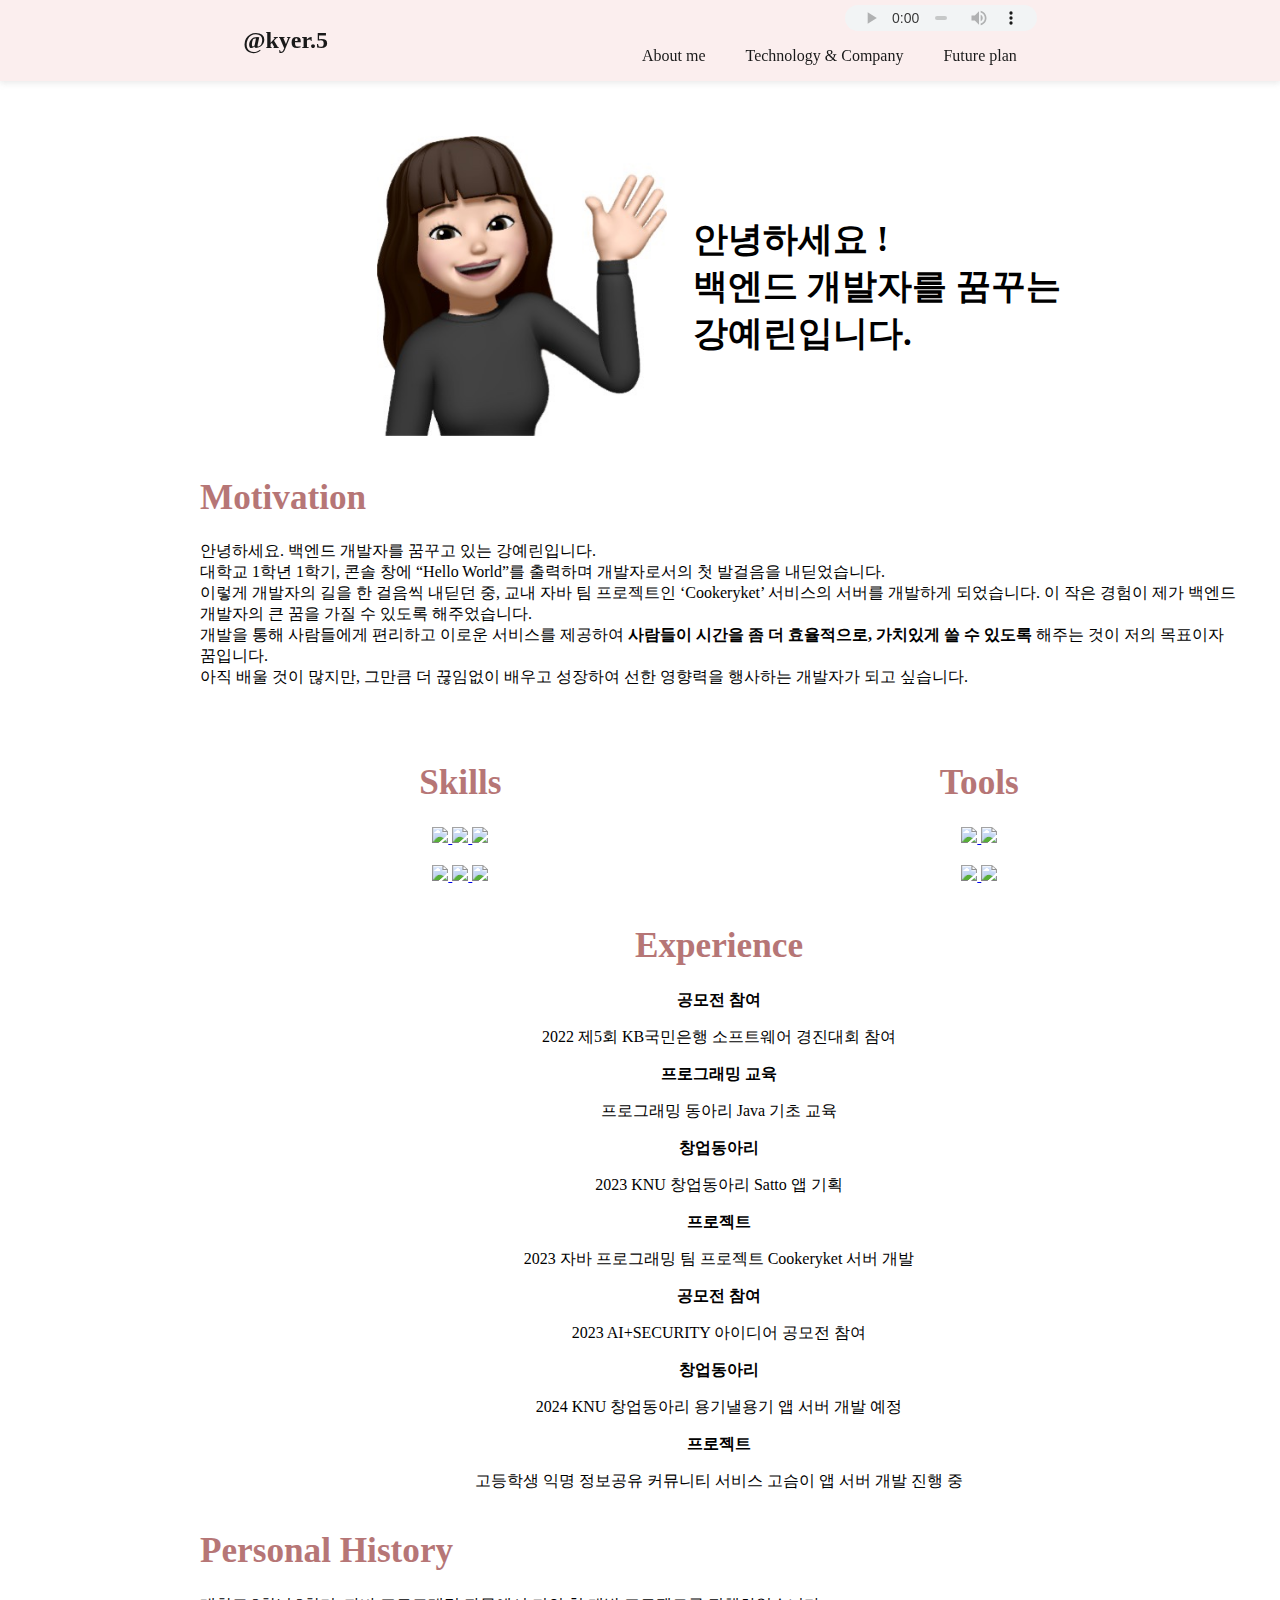
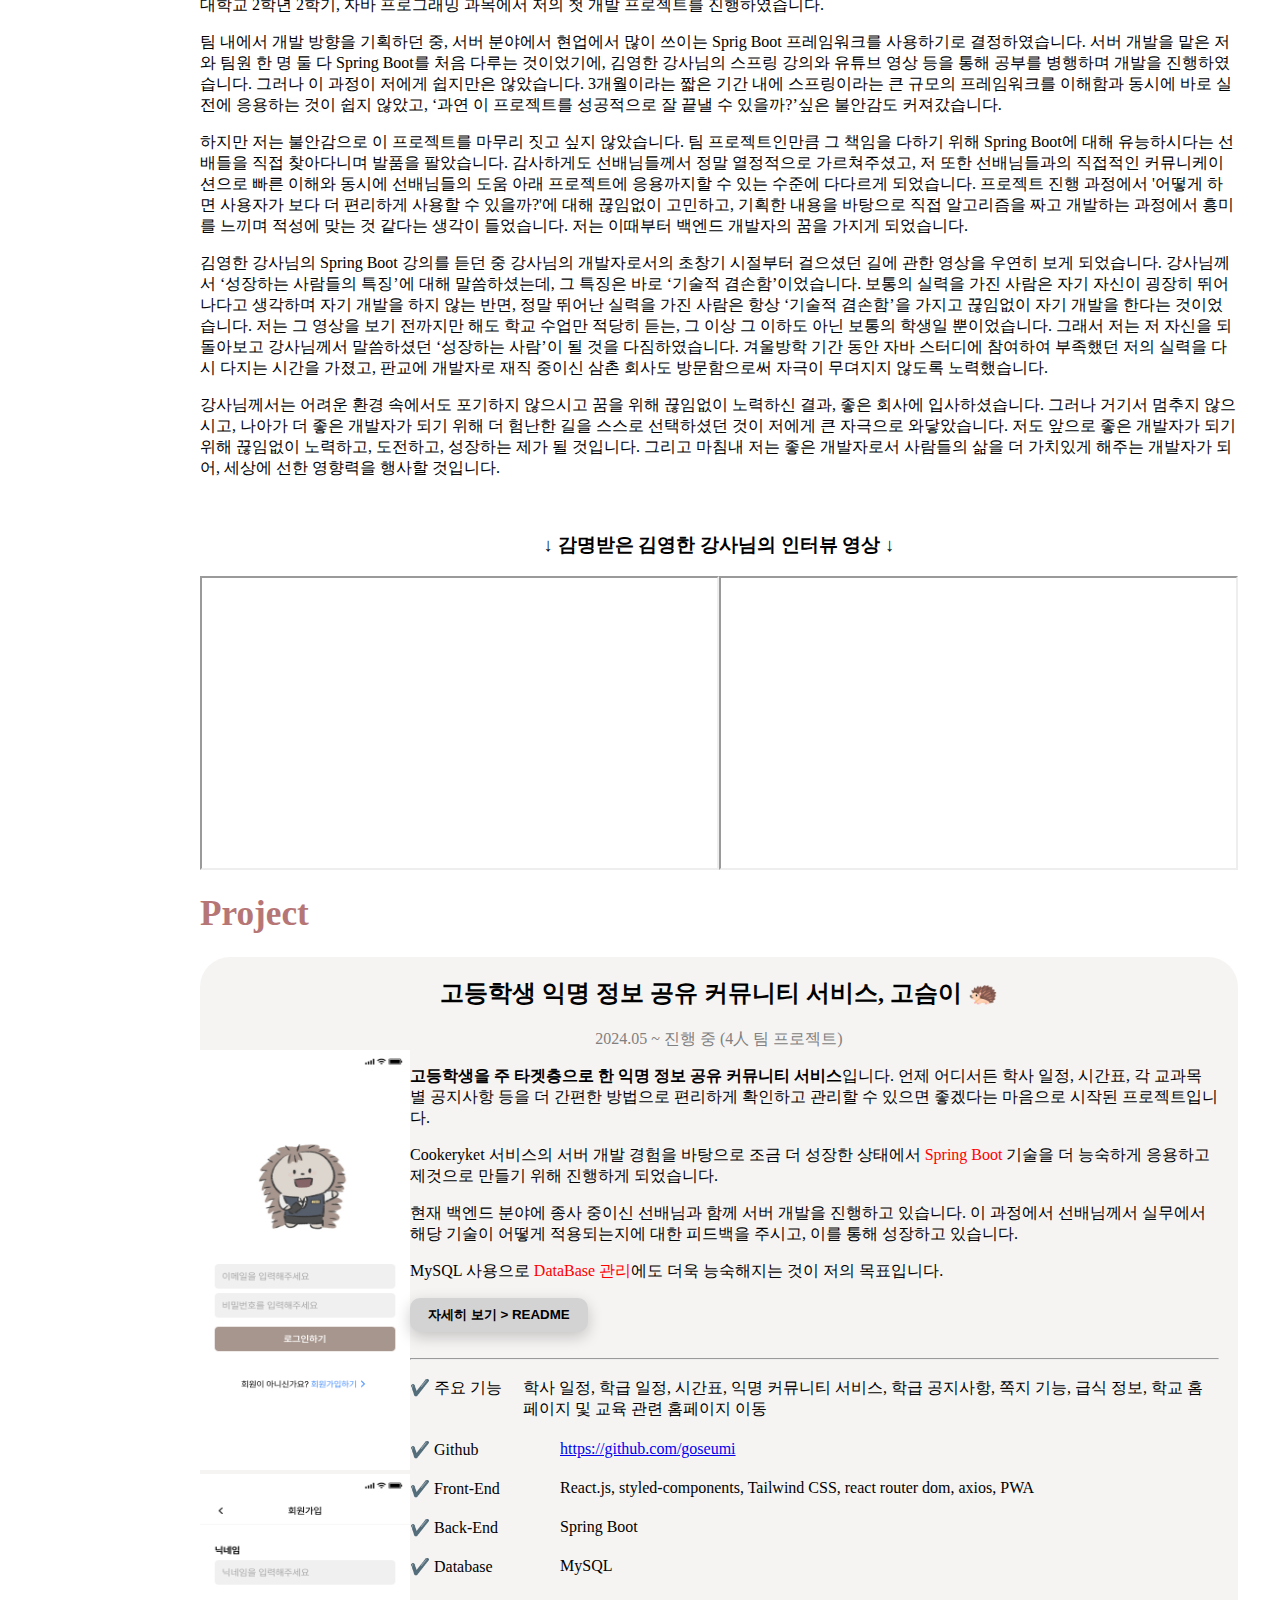
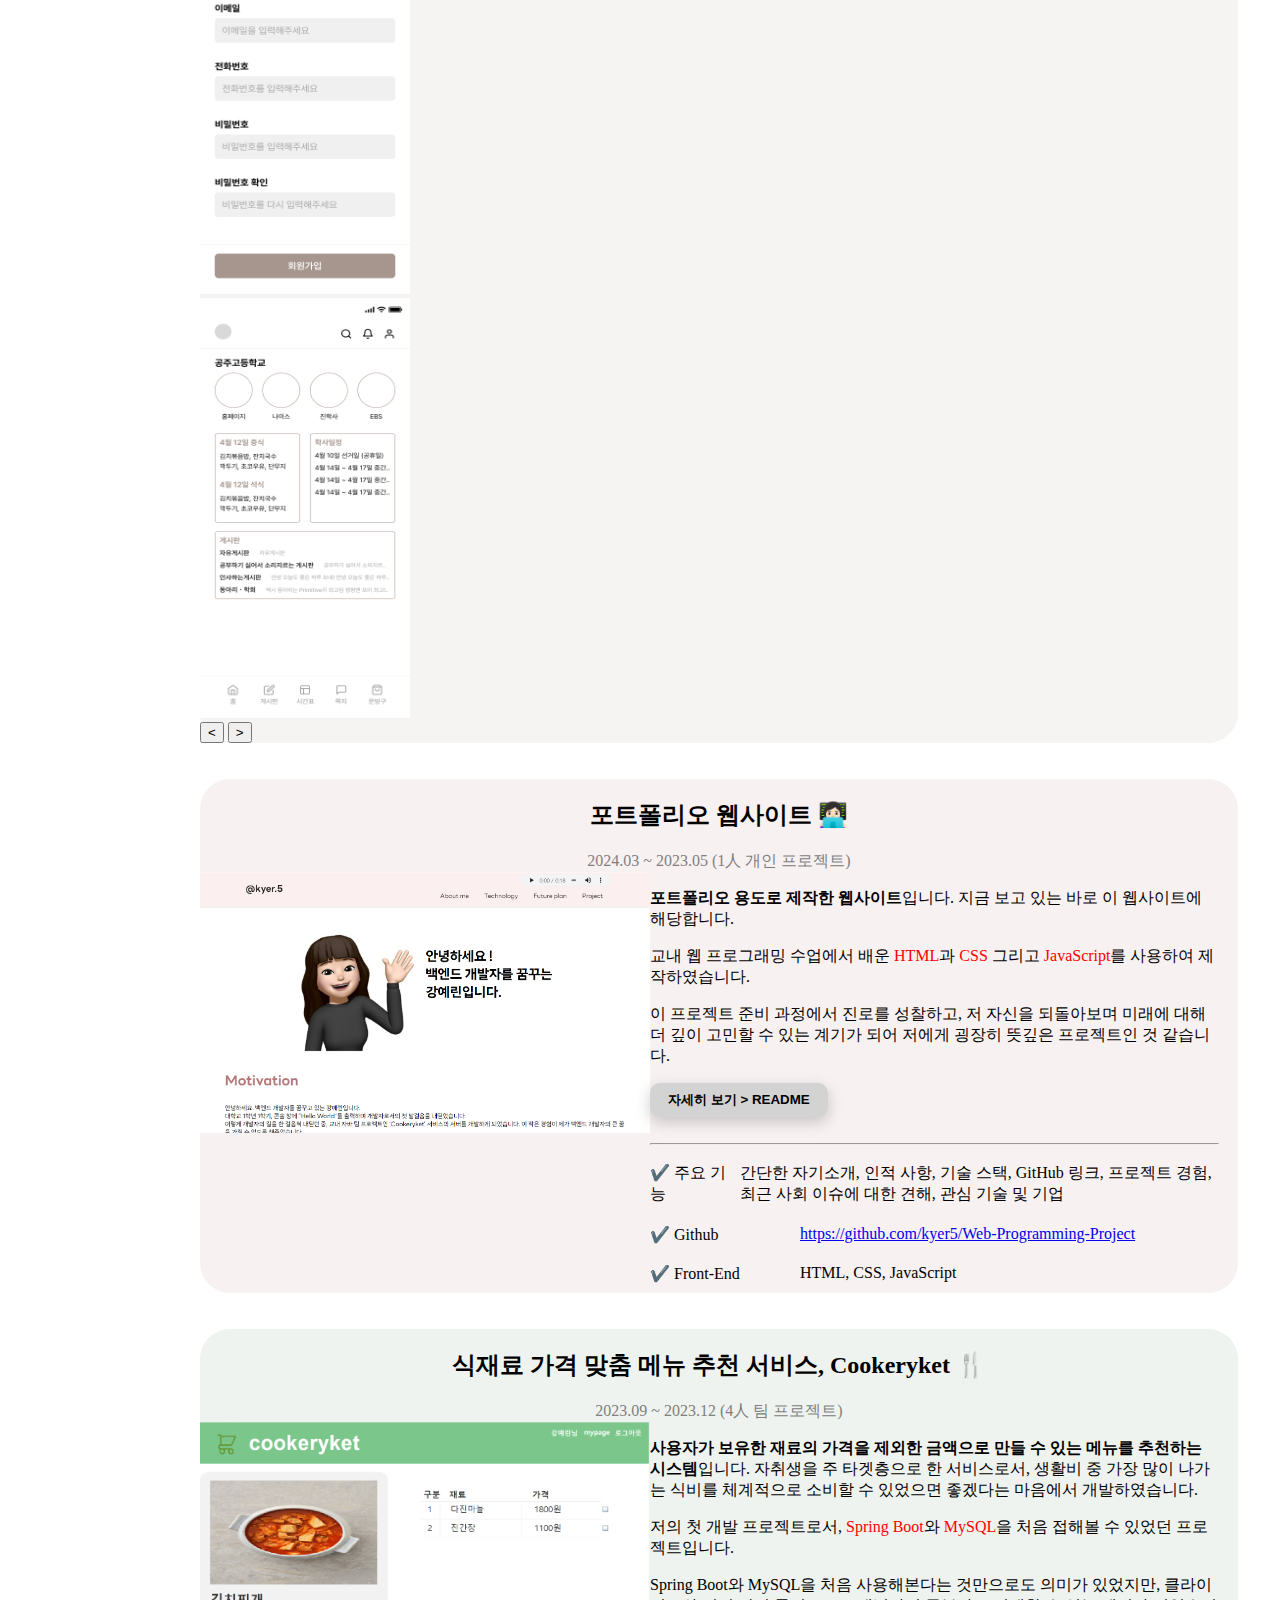
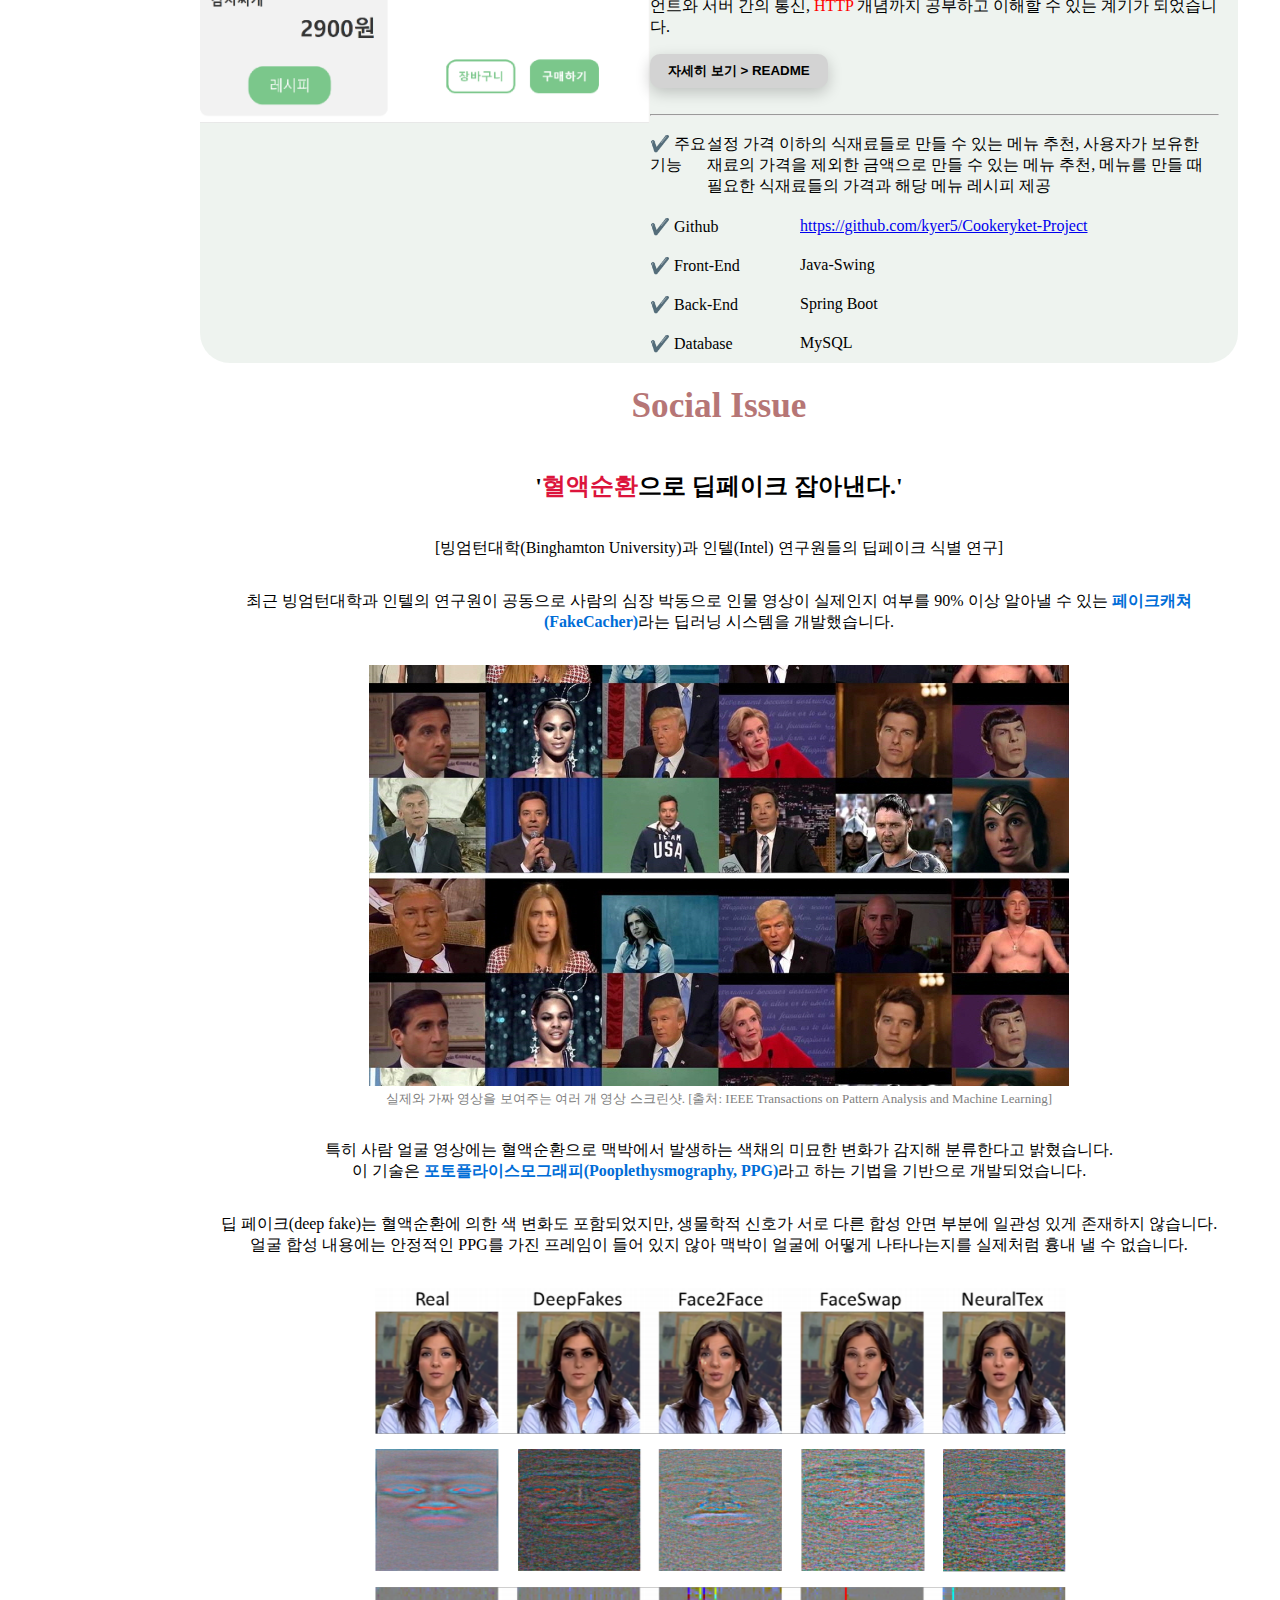
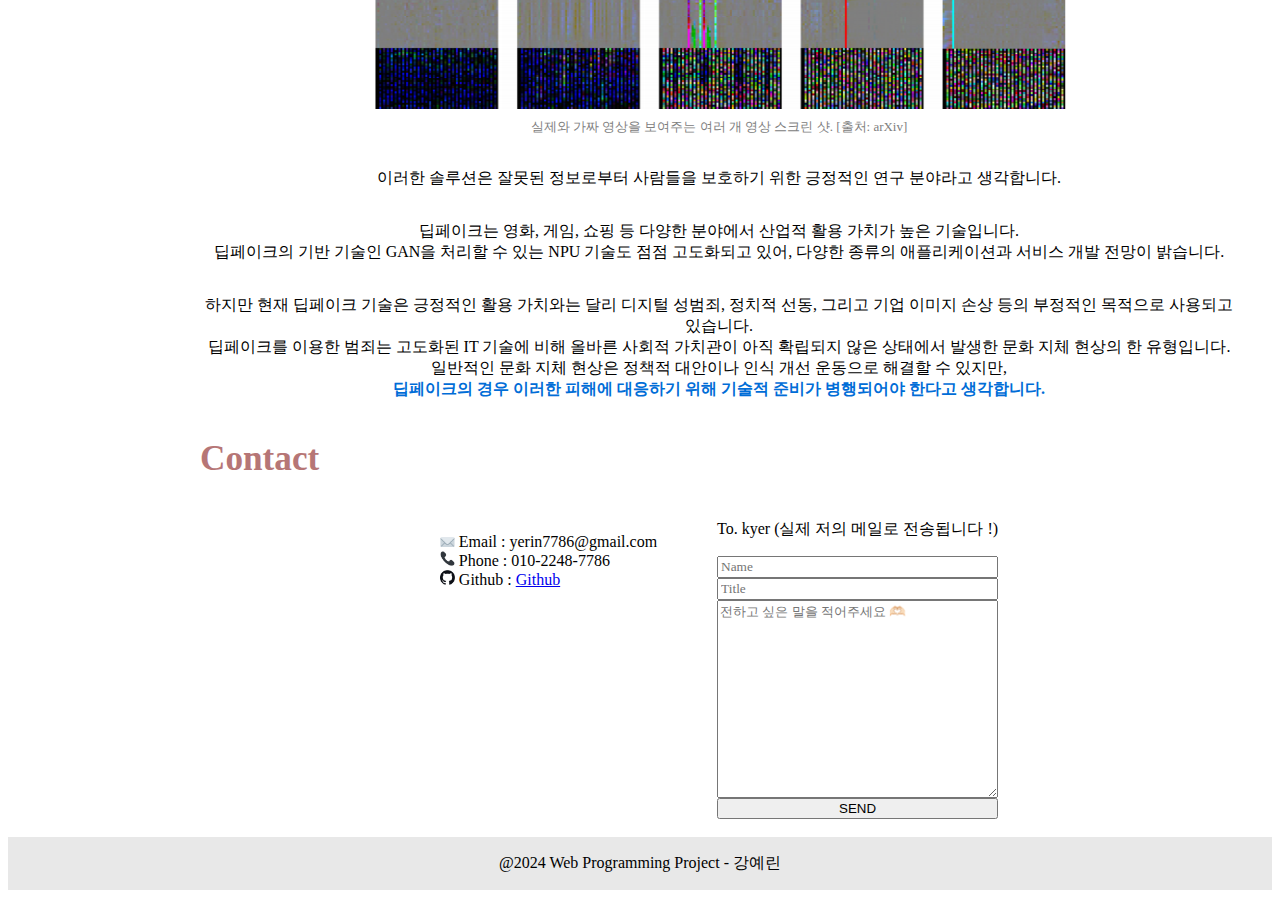
==== src/html/index.html @ 634d9577 "script 분리" ====
<!DOCTYPE html>
<html lang="en">
<head>
  <meta charset="UTF-8">
  <meta name="viewport" content="width=device-width, initial-scale=1">
  <title>kyer.5</title>
  <link rel="stylesheet" href="../css/font.css">
  <link rel="stylesheet" href="../css/main.css">
</head>
<body>
<div id="wrap">
  <header id="header">
    <h2><a href="index.html">@kyer.5</a></h2>
    <div class="h-inner">
      <audio src="" controls autoplay></audio>
      <nav id="gnb">
        <ul>
          <li>
            <a href="index.html">About me</a>
          </li>
          <li>
            <a href="technology_company.html">Technology & Company</a>
          </li>
          <li>
            <a href=future_plan.html>Future plan</a>
          </li>
        </ul>
      </nav>
    </div>
  </header>
  <section id="container">
    <div class="content-wrap">
      <article id="content">
        <div class="s-inner">
          <div class="entry-content">
            <img src="../image/index/profile.jpg" height="300" width="290"/>
            <div class="one">
              <h1>안녕하세요 !<br>백엔드 개발자를 꿈꾸는<br>강예린입니다.</h1>
            </div>
          </div>
          <br>
          <div class="motivation">
            <h1 class="sub-theme">Motivation</h1>
            <p>
              안녕하세요. 백엔드 개발자를 꿈꾸고 있는 강예린입니다.<br>
              대학교 1학년 1학기, 콘솔 창에 “Hello World”를 출력하며 개발자로서의 첫 발걸음을 내딛었습니다.<br>
              이렇게 개발자의 길을 한 걸음씩 내딛던 중, 교내 자바 팀 프로젝트인 ‘Cookeryket’ 서비스의 서버를 개발하게 되었습니다. 이 작은 경험이 제가 백엔드 개발자의 큰 꿈을 가질 수
              있도록 해주었습니다.<br>
              개발을 통해 사람들에게 편리하고 이로운 서비스를 제공하여 <b>사람들이 시간을 좀 더 효율적으로, 가치있게 쓸 수 있도록</b> 해주는 것이 저의 목표이자 꿈입니다.<br>
              아직 배울 것이 많지만, 그만큼 더 끊임없이 배우고 성장하여 선한 영향력을 행사하는 개발자가 되고 싶습니다.
            </p>
          </div>
          <div class="skill">
            <div class="skills">
              <h1 class="sub-theme">Skills</h1>
              <a href="https://www.oracle.com/java/" target="_blank" class="simple-icon">
                <img src="https://img.shields.io/badge/JAVA-fc3838?style=flat&amp;logo=OpenJDK&amp;logoColor=white">
              </a>
              <a href="https://spring.io/projects/spring-boot" target="_blank" class="simple-icon">
                <img
                    src="https://img.shields.io/badge/Spring Boot-6db33f?style=flat&amp;logo=SpringBoot&amp;logoColor=white">
              </a>
              <a href="https://www.mysql.com" target="_blank" class="simple-icon">
                <img src="https://img.shields.io/badge/MySQL-4479A1?style=flat&amp;logo=MySQL&amp;logoColor=white">
              </a>
              <br>
              <br>
              <a href="https://www.mysql.com" target="_blank" class="simple-icon">
                <img src="https://img.shields.io/badge/HTML5-E34F26?style=flat&amp;logo=HTML5&amp;logoColor=white">
              </a>
              <a href="https://www.mysql.com" target="_blank" class="simple-icon">
                <img src="https://img.shields.io/badge/CSS3-1572B6?style=flat&amp;logo=css3&amp;logoColor=white">
              </a>
              <a href="https://www.mysql.com" target="_blank" class="simple-icon">
                <img
                    src="https://img.shields.io/badge/javascript-F7DF1E?style=flat&amp;logo=javascript&amp;logoColor=white">
              </a>
            </div>
            <div class="tools">
              <h1 class="sub-theme">Tools</h1>
              <a href="https://www.jetbrains.com/ko-kr/idea/" target="_blank" class="simple-icon">
                <img
                    src="https://img.shields.io/badge/IntelliJ IDEA-000000?style=flat&amp;logo=IntelliJ IDEA&amp;logoColor=white">
              </a>
              <a href="https://git-scm.com" target="_blank" class="simple-icon">
                <img src="https://img.shields.io/badge/Git-f05032?style=flat&amp;logo=Git&amp;logoColor=white">
              </a>
              <br>
              <br>
              <a href="https://www.postman.com/" target="_blank" class="simple-icon">
                <img src="https://img.shields.io/badge/Postman-FF6C37?style=flat&amp;logo=Postman&amp;logoColor=white">
              </a>
              <a href="https://www.postman.com/" target="_blank" class="simple-icon">
                <img src="https://img.shields.io/badge/Figma-F24E1E?style=flat&amp;logo=Figma&amp;logoColor=white">
              </a>
            </div>
          </div>
          <br>
          <div class="experience">
            <h1 class="sub-theme">Experience</h1>
            <li>
              <div><b>공모전 참여</b></div>
              <p>2022 제5회 KB국민은행 소프트웨어 경진대회 참여</p>
            </li>
            <li>
              <div><b>프로그래밍 교육</b></div>
              <p>프로그래밍 동아리 Java 기초 교육</p>
            </li>
            <li>
              <div><b>창업동아리</b></div>
              <p>2023 KNU 창업동아리 Satto 앱 기획</p>
            </li>
            <li>
              <div><b>프로젝트</b></div>
              <p>2023 자바 프로그래밍 팀 프로젝트 Cookeryket 서버 개발</p>
            </li>
            <li>
              <div><b>공모전 참여</b></div>
              <p>2023 AI+SECURITY 아이디어 공모전 참여</p>
            </li>
            <li>
              <div><b>창업동아리</b></div>
              <p>2024 KNU 창업동아리 용기낼용기 앱 서버 개발 예정</p>
            </li>
            <li>
              <div><b>프로젝트</b></div>
              <p>고등학생 익명 정보공유 커뮤니티 서비스 고슴이 앱 서버 개발 진행 중</p>
            </li>
          </div>
          <div class="history">
            <h1 class="sub-theme">Personal History</h1>
            <p>
              대학교 2학년 2학기, 자바 프로그래밍 과목에서 저의 첫 개발 프로젝트를 진행하였습니다.
            </p>
            <p>
              팀 내에서 개발 방향을 기획하던 중, 서버 분야에서 현업에서 많이 쓰이는 Sprig Boot 프레임워크를 사용하기로 결정하였습니다.
              서버 개발을 맡은 저와 팀원 한 명 둘 다 Spring Boot를 처음 다루는 것이었기에, 김영한 강사님의 스프링 강의와 유튜브 영상 등을 통해 공부를 병행하며 개발을 진행하였습니다.
              그러나 이 과정이 저에게 쉽지만은 않았습니다. 3개월이라는 짧은 기간 내에 스프링이라는 큰 규모의 프레임워크를 이해함과 동시에 바로 실전에 응용하는 것이 쉽지 않았고, ‘과연 이 프로젝트를
              성공적으로 잘 끝낼 수 있을까?’싶은 불안감도 커져갔습니다.
            </p>
            <p>
              하지만 저는 불안감으로 이 프로젝트를 마무리 짓고 싶지 않았습니다. 팀 프로젝트인만큼 그 책임을 다하기 위해 Spring Boot에 대해 유능하시다는 선배들을 직접 찾아다니며 발품을
              팔았습니다. 감사하게도 선배님들께서 정말 열정적으로 가르쳐주셨고,
              저 또한 선배님들과의 직접적인 커뮤니케이션으로 빠른 이해와 동시에 선배님들의 도움 아래 프로젝트에 응용까지할 수 있는 수준에 다다르게 되었습니다.
              프로젝트 진행 과정에서 '어떻게 하면 사용자가 보다 더 편리하게 사용할 수 있을까?'에 대해 끊임없이 고민하고, 기획한 내용을 바탕으로 직접 알고리즘을 짜고 개발하는 과정에서 흥미를 느끼며
              적성에 맞는 것 같다는 생각이 들었습니다. 저는 이때부터 백엔드 개발자의 꿈을 가지게 되었습니다.
            </p>
            <p>
              김영한 강사님의 Spring Boot 강의를 듣던 중 강사님의 개발자로서의 초창기 시절부터 걸으셨던 길에 관한 영상을 우연히 보게 되었습니다. 강사님께서 ‘성장하는 사람들의 특징’에 대해
              말씀하셨는데, 그 특징은 바로 ‘기술적 겸손함’이었습니다.
              보통의 실력을 가진 사람은 자기 자신이 굉장히 뛰어나다고 생각하며 자기 개발을 하지 않는 반면, 정말 뛰어난 실력을 가진 사람은 항상 ‘기술적 겸손함’을 가지고 끊임없이 자기 개발을 한다는
              것이었습니다. 저는 그 영상을 보기 전까지만 해도 학교 수업만 적당히 듣는,
              그 이상 그 이하도 아닌 보통의 학생일 뿐이었습니다. 그래서 저는 저 자신을 되돌아보고 강사님께서 말씀하셨던 ‘성장하는 사람’이 될 것을 다짐하였습니다. 겨울방학 기간 동안 자바 스터디에
              참여하여 부족했던 저의 실력을 다시 다지는 시간을 가졌고, 판교에
              개발자로 재직 중이신 삼촌 회사도 방문함으로써 자극이 무뎌지지 않도록 노력했습니다.
            </p>
            <p>
              강사님께서는 어려운 환경 속에서도 포기하지 않으시고 꿈을 위해 끊임없이 노력하신 결과, 좋은 회사에 입사하셨습니다. 그러나 거기서 멈추지 않으시고, 나아가 더 좋은 개발자가 되기 위해 더
              험난한 길을 스스로 선택하셨던 것이 저에게 큰 자극으로 와닿았습니다.
              저도 앞으로 좋은 개발자가 되기 위해 끊임없이 노력하고, 도전하고, 성장하는 제가 될 것입니다. 그리고 마침내 저는 좋은 개발자로서 사람들의 삶을 더 가치있게 해주는 개발자가 되어, 세상에
              선한 영향력을 행사할 것입니다.
            </p>
            <br>
            <h3>↓ 감명받은 김영한 강사님의 인터뷰 영상 ↓</h3>
            <div class="player">
              <iframe width="515" height="290"
                      src="https://www.youtube.com/embed/_HTj5b59Em0?si=GPtNGM2l-0Gg4qqu"
                      title="YouTube video player"
                      allow="accelerometer; autoplay; clipboard-write; encrypted-media;
                                    gyroscope; picture-in-picture; web-share"
                      referrerpolicy="strict-origin-when-cross-origin" allowfullscreen>
              </iframe>
              <iframe width="515" height="290"
                      src="https://www.youtube.com/embed/MNyNRraMU8Y?si=VzzTMIPouLsVgLO7"
                      title="YouTube video player"
                      allow="accelerometer; autoplay; clipboard-write; encrypted-media;
                                    gyroscope; picture-in-picture; web-share"
                      referrerpolicy="strict-origin-when-cross-origin" allowfullscreen>
              </iframe>
            </div>
          </div>
          <div class="project">
            <h1 class="sub-theme">Project</h1>
            <div class="box1">
              <div class="title">
                <h2>고등학생 익명 정보 공유 커뮤니티 서비스, 고슴이 🦔</h2>
                <div class="period">2024.05 ~ 진행 중 (4人 팀 프로젝트)</div>
              </div>
              <div class="project-content">
                <div class="project-image-slider-box">
                  <div class="project-image-slider">
                    <div class="project-image-container-box">
                      <div class="project-image-container">
                        <div class="project-image-inner">
                          <img src="../image/index/project/goseumi/goseumi_01.png" width="210" height="420"/>
                        </div>
                        <div class="project-image-inner">
                          <img src="../image/index/project/goseumi/goseumi_02.png" width="210" height="420"/>
                        </div>
                        <div class="project-image-inner">
                          <img src="../image/index/project/goseumi/goseumi_03.png" width="210" height="420"/>
                        </div>
                      </div>
                    </div>
                    <div class="slider-btn">
                      <button class="prev"><</button>
                      <button class="next">></button>
                    </div>
                    <script src="../js/goseumi_image_slide.js"></script>
                  </div>
                </div>
                <div class="project-description">
                  <p><b>고등학생을 주 타겟층으로 한 익명 정보 공유 커뮤니티 서비스</b>입니다.
                    언제 어디서든 학사 일정, 시간표, 각 교과목 별 공지사항 등을 더 간편한 방법으로 편리하게 확인하고 관리할 수 있으면 좋겠다는 마음으로 시작된 프로젝트입니다.</p>
                  <p>Cookeryket 서비스의 서버 개발 경험을 바탕으로 조금 더 성장한 상태에서 <span class="text-color-red">Spring Boot</span> 기술을 더
                    능숙하게 응용하고 제것으로 만들기 위해 진행하게 되었습니다.
                  <p>현재 백엔드 분야에 종사 중이신 선배님과 함께 서버 개발을 진행하고 있습니다.
                    이 과정에서 선배님께서 실무에서 해당 기술이 어떻게 적용되는지에 대한 피드백을 주시고, 이를 통해 성장하고 있습니다.</p>
                  <p>MySQL 사용으로 <span class="text-color-red">DataBase 관리</span>에도 더욱 능숙해지는 것이 저의 목표입니다.</p>
                  <button id="myBtn1" class="btn" type="button" onclick="showModal('myModal1')">자세히 보기 > README</button>
                  <div id="myModal1" class="modal">
                    <div class="modal-content">
                      <span class="close" onclick="closeModal('myModal1')">&times;</span>
                      <h2>고등학생 익명 정보 공유 커뮤니티 서비스, 고슴이 🦔</h2>
                      <hr>
                      <h3>📌 Summary</h3>
                      <p><b>고등학생을 주 타겟층으로 한 익명 정보 공유 서비스</b>입니다. 언제 어디서든 학시 일정, 시간표, 각 교과목 별 공지사항 등을 더 간편한 방법으로 편리하게
                        확인하고 관리할 수 있으면 좋겠다는 마음으로 시작된 프로젝트입니다.</p>
                      <p>Cookeryket 서비스의 서버 개발 경험을 바탕으로 조금 더 성장한 상태에서 Spring Boot 기술을 더 능숙하게 응용하고 제것으로 만들기 위해 진행하게
                        되었습니다.</p>
                      <p>MySQL 사용으로 DataBase 관리에도 더욱 능숙해지는 것이 저의 목표입니다.</p>
                      <h3>* 주요 기능</h3>
                      <ul>
                        <li>
                          학사 일정, 학급 일정, 학급 공지사항, 시간표, 급식 정보 확인하기
                        </li>
                        <li>
                          익명 커뮤니티 서비스
                        </li>
                        <li>
                          쪽지 기능
                        </li>
                        <li>
                          학교 홈페이지 및 교육 관련 홈페이지 이동
                        </li>
                      </ul>
                      <h3>🤔 Background</h3>
                      <p> 요즘 대부분의 고등학교에서 학생들에게 태블릿을 지급한다는 사실을 알게 된 것에서 출발한 토이 프로젝트입니다.
                        현재 고등학교 3학년인 제 동생이 수행평가 공지, 시간표, 급식 정보를 더 간편하게 확인하고 싶다는 말에 기반하여 개발하게 되었습니다.
                        저의 학창시절에도 시간표나 급식 정보를 각각 다른 홈페이지에서 번거롭게 확인했던 기억에 매우 실용적인 기능이라는 생각이 들었고,
                        마침 Spring Boot를 더 공부하고 활용해보고 싶었기에 딱 좋은 프로젝트라고 판단하였습니다.</p>
                      <h3>🔍 Meaning</h3>
                      <p> 프로젝트를 기획하고 개발에 들어간지 얼마 되지 않아, 프로젝트를 끝낸 후에 회고를 적을 예정입니다 !</p>
                      <h3>🔨 Technology Stack(s)</h3>
                      <ul>
                        <li>
                          Frontend : React.js, styled-components, Tailwind CSS, react router dom, axios, PWA
                        </li>
                        <li>
                          Backend : Spring Boot
                        </li>
                        <li>
                          Database : MySQL
                        </li>
                      </ul>
                      <h3>👪 Members</h3>
                      <ul>
                        <li>
                          오진영 (Frontend) : <a href="https://github.com/JJJJ55">https://github.com/JJJJ55</a>
                        </li>
                        <li>
                          윤가은 (Frontend) : <a href="https://github.com/yungan9">https://github.com/yungan9</a>
                        </li>
                        <li>
                          송광호 (Backend) : <a href="https://github.com/skh990427">https://github.com/skh990427</a>
                        </li>
                        <li>
                          강예린 (Backend) : 본인
                        </li>
                      </ul>
                    </div>
                  </div>
                  <script src="../js/modal.js"></script>
                  <br>
                  <hr>
                  <div class="project-description-skill">
                    <div class="project-description-skill-type">
                      <div class="project-description-label">
                        ✔️ 주요 기능
                      </div>
                      <div class="project-description-value">
                        학사 일정, 학급 일정, 시간표, 익명 커뮤니티 서비스, 학급 공지사항, 쪽지 기능, 급식 정보, 학교 홈페이지 및 교육 관련 홈페이지 이동
                      </div>
                    </div>
                    <div class="project-description-skill-type">
                      <div class="project-description-label">
                        ✔️ Github
                      </div>
                      <div class="project-description-value">
                        <a href="https://github.com/goseumi">https://github.com/goseumi</a>
                      </div>
                    </div>
                    <div class="project-description-skill-type">
                      <div class="project-description-label">
                        ✔️ Front-End
                      </div>
                      <div class="project-description-value">
                        React.js, styled-components, Tailwind CSS, react router dom, axios, PWA
                      </div>
                    </div>
                    <div class="project-description-skill-type">
                      <div class="project-description-label">
                        ✔️ Back-End
                      </div>
                      <div class="project-description-value">
                        Spring Boot
                      </div>
                    </div>
                    <div class="project-description-skill-type">
                      <div class="project-description-label">
                        ✔️ Database
                      </div>
                      <div class="project-description-value">
                        MySQL
                      </div>
                    </div>
                  </div>
                </div>
              </div>
            </div>
            <br>
            <br>
            <div class="box2">
              <div class="title">
                <h2>포트폴리오 웹사이트 👩🏻‍💻</h2>
                <div class="period">2024.03 ~ 2023.05 (1人 개인 프로젝트)</div>
              </div>
              <div class="project-content">
                <div class="project-image-inner">
                  <img src="../image/index/project/portfolio/portfolio.png" width="450" height="261"/></div>
                <div class="project-description">
                  <p><b>포트폴리오 용도로 제작한 웹사이트</b>입니다.
                    지금 보고 있는 바로 이 웹사이트에 해당합니다.</p>
                  <p>교내 웹 프로그래밍 수업에서 배운 <span class="text-color-red">HTML</span>과 <span
                      class="text-color-red">CSS</span>
                    그리고 <span class="text-color-red">JavaScript</span>를 사용하여 제작하였습니다.</p>
                  <p>이 프로젝트 준비 과정에서 진로를 성찰하고, 저 자신을 되돌아보며 미래에 대해 더 깊이 고민할 수 있는 계기가 되어 저에게 굉장히 뜻깊은 프로젝트인 것 같습니다.</p>
                  <button id="myBtn2" class="btn" type="button" onclick="showModal('myModal2')">자세히 보기 > README</button>
                  <div id="myModal2" class="modal">
                    <div class="modal-content">
                      <span class="close" onclick="closeModal('myModal2')">&times;</span>
                      <h2>포트폴리오 웹사이트 👩🏻‍💻</h2>
                      <hr>
                      <h3>📌 Summary</h3>
                      <p><b>포트폴리오 용도로 제작한 웹사이트</b>입니다. 지금 보고 있는 바로 이 웹사이트에 해당합니다.<br>
                      <p>교내 웹 프로그래밍 수업에서 배운 HTML과 CSS 그리고 JavaScript를 사용하여 제작하였습니다.<br></p>
                      <p>이 프로젝트 준비 과정에서 진로를 성찰하고, 저 자신을 되돌아보며 미래에 대해 더 깊이 고민할 수 있는 계기가 되어 저에게 굉장히 뜻깊은 프로젝트인 것 같습니다.</p>
                      <h3>* 주요 기능</h3>
                      <ul>
                        <li>
                          간단한 자기소개
                        </li>
                        <li>
                          기술 스택
                        </li>
                        <li>
                          프로젝트 경험
                        </li>
                        <li>
                          최근 사회 이슈에 대한 견해
                        </li>
                        <li>
                          관심 기술 및 기업
                        </li>
                      </ul>
                      <h3>🤔 Background</h3>
                      <p>교내 웹 프로그래밍 수업에서 진행한 개인 프로젝트로, 진로 성찰, 자기 평가, 취업 준비를 위해 자기 소개, 관심 기술, 관심 기업에 대해 작성하고 구현한 웹페이지
                        입니다.</p>
                      <h3>🔍 Meaning</h3>
                      <p> 지금까지 저는 웹페이지의 레이아웃을 구현할 때 CSS의 ‘display’, ‘float’, ‘position’ 같은 속성을 주로 사용해왔습니다.
                        그러나 이번 프로젝트에서는 뷰포트나 요소의 크기에 따라 동적으로 레이아웃을 배치하여 효율적으로 구현하고 싶었습니다.
                        그러나 기존의 방법들로는 이 방식대로 구현하기에 매우 복잡했습니다.
                        이로 인해 레이아웃을 표현하는 부분에서 어려움을 겪고 있었습니다.</p>
                      <p>해결책을 찾기 위해 여러 방법을 모색하던 중, CSS3에 추가된 ‘flexbox’ 속성을 알게 되었습니다.
                        flexbox는 뷰포트나 요소의 크기가 불명확하거나 동적으로 변할 때에도 요소를 효율적으로 배치하고, 정렬하고, 분산시키는 기능을 가지고 있었습니다.
                        그래서 저는 레이아웃 문제를 해결하기 위해 모든 ‘display’ 속성에 ‘flex’를 적용함으로써 제가 겪었던 문제를 해결할 수 있었습니다.</p>
                      <p>웹 프로젝트 준비 과정에서 개발자를 꿈꾸는 다양한 사람들의 이야기가 담긴 포트폴리오들을 찾아 보게 되었습니다.
                        개발자가 되기 위해 정말 많은 사람들이 열심히 노력하고 있다는 것을 실감하였습니다.
                        또, 저의 추후 계획을 세워보면서 취업까지 시간이 정말 얼마 남지 않았다는 것을 크게 깨달았습니다. </p>
                      <p>이러한 것들이 저에게 큰 자극이 되었습니다.
                        안일하게만 생각했던 지난 시간들을 반성하고, 부지런히 공부하고 노력해야겠다는 마음을 다잡을 수 있는 계기가 되었습니다.
                        이렇게 저를 돌아보는 시간을 가지고, 추후 계획까지 세울 수 있게 되어 저에게 정말 뜻깊은 프로젝트인 것 같습니다.</p>
                      <h3>🔨 Technology Stack(s)</h3>
                      <ul>
                        <li>
                          Frontend : HTML, CSS, JavaScript
                        </li>
                      </ul>
                    </div>
                  </div>
                  <script src="../js/modal.js"></script>
                  <br>
                  <hr>
                  <div class="project-description-skill">
                    <div class="project-description-skill-type">
                      <div class="project-description-label">
                        ✔️ 주요 기능
                      </div>
                      <div class="project-description-value">
                        간단한 자기소개, 인적 사항, 기술 스택, GitHub 링크, 프로젝트 경험, 최근 사회 이슈에 대한 견해, 관심 기술 및 기업
                      </div>
                    </div>
                    <div class="project-description-skill-type">
                      <div class="project-description-label">
                        ✔️ Github
                      </div>
                      <div class="project-description-value">
                        <a href="https://github.com/kyer5/Web-Programming-Project">https://github.com/kyer5/Web-Programming-Project</a>
                      </div>
                    </div>
                    <div class="project-description-skill-type">
                      <div class="project-description-label">
                        ✔️ Front-End
                      </div>
                      <div class="project-description-value">
                        HTML, CSS, JavaScript
                      </div>
                    </div>
                  </div>
                </div>
              </div>
            </div>
            <br>
            <br>
            <div class="box3">
              <div class="title">
                <h2>식재료 가격 맞춤 메뉴 추천 서비스, Cookeryket 🍴</h2>
                <div class="period">2023.09 ~ 2023.12 (4人 팀 프로젝트)</div>
              </div>
              <div class="project-content">
                <div class="project-image-inner">
                  <img src="../image/index/project/cookeryket/cookeryket_01.png" width="450" height="301"/>
                </div>
                <div class="project-description">
                  <p><b>사용자가 보유한 재료의 가격을 제외한 금액으로 만들 수 있는 메뉴를 추천하는 시스템</b>입니다.
                    자취생을 주 타겟층으로 한 서비스로서, 생활비 중 가장 많이 나가는 식비를 체계적으로 소비할 수 있었으면 좋겠다는 마음에서 개발하였습니다.</p>
                  <p>저의 첫 개발 프로젝트로서, <span class="text-color-red">Spring Boot</span>와 <span
                      class="text-color-red">MySQL</span>을 처음 접해볼 수 있었던 프로젝트입니다.</p>
                  <p>Spring Boot와 MySQL을 처음 사용해본다는 것만으로도 의미가 있었지만, 클라이언트와 서버 간의 통신, <span
                      class="text-color-red">HTTP</span> 개념까지 공부하고 이해할 수 있는 계기가 되었습니다.</p>
                  <button id="myBtn3" class="btn" type="button" onclick="showModal('myModal3')">자세히 보기 > README</button>
                  <div id="myModal3" class="modal">
                    <div class="modal-content">
                      <span class="close" onclick="closeModal('myModal3')">&times;</span>
                      <h2>식재료 가격 맞춤 메뉴 추천 서비스, Cookeryket 🍴</h2>
                      <hr>
                      <h3>📌 Summary</h3>
                      <p><b>사용자가 보유한 재료의 가격을 제외한 금액으로 만들 수 있는 메뉴를 추천하는 시스템</b>입니다. 자취생을 주 타겟층으로 한 서비스로서, 생활비 중 가장 많이 나가는
                        식비를 체계적으로 소비할 수 있었으면 좋겠다는 마음에서 개발하였습니다.<br>
                      <p>저의 첫 개발 프로젝트로서,Spring Boot와 MySQL을 처음 접해볼 수 있었던 프로젝트입니다.<br></p>
                      <p>Spring Boot와 MySQL을 처음 사용해본다는 것만으로도 의미가 있었지만, 클라이언트와 서버 간의 통신, HTTP개념까지 공부하고 이해할 수 있는 계기가
                        되었습니다.</p>
                      <h3>* 주요 기능</h3>
                      <ul>
                        <li>
                          설정 가격 이하의 식재료들로 만들 수 있는 메뉴 추천
                        </li>
                        <li>
                          사용자가 보유한 재료의 가격을 제외한 금액으로 만들 수 있는 메뉴 추천
                        </li>
                        <li>
                          메뉴를 만들 때 필요한 식재료들의 가격과 해당 메뉴 레시피 제공
                        </li>
                      </ul>
                      <h3>🤔 Background</h3>
                      <p>2023년 2학기 재학 당시 ‘자바 프로그래밍2’라는 과목에서 진행한 4인 팀 프로젝트입니다.
                        어떤 주제로 프로젝트를 진행할지 고민하던 중, 자취생들이 생활비 중 가장 많은 지출을 차지하는 식비를 체계적으로 소비할 수 있으면 좋겠다는 생각을 바탕으로 이 주제를
                        선정하게 되었습니다.</p>
                      <h3>🔍 Meaning</h3>
                      <p> 처음으로 Git을 사용하여 다른 사람들과의 협업을 경험한 프로젝트라는 점에서 의미가 깊습니다.
                        Git을 어떻게 사용하는지 배웠을 뿐만 아니라, 한 학기 동안 다른 사람들과 호흡을 맞추는 법에 대해서도 배울 수 있었던 프로젝트입니다.</p>
                      <p> 당시에는 Git을 포함하여 Spring Boot에 대한 기본적인 지식조차 없었지만, 이것들을 익히면서 결과적으로 뿌듯한 결실을 얻을 수 있었다는 점에서 저 자신을 한
                        단계 성장시킨 프로젝트이기도 합니다.</p>
                      <p>마지막으로, 제가 백엔드 개발자의 꿈을 심어준 프로젝트입니다. 시작의 계기는 수업이었지만, 결과적으로는 저의 적성에 맞는 분야를 찾았기에 굉장히 뜻깊은
                        프로젝트입니다.</p>
                      <h3>🔨 Technology Stack(s)</h3>
                      <ul>
                        <li>
                          Frontend : Java-Swing
                        </li>
                        <li>
                          Backend : Spring Boot
                        </li>
                        <li>
                          Database : MySQL
                        </li>
                      </ul>
                      <h3>👪 Members</h3>
                      <ul>
                        <li>
                          강윤묵 (Frontend) : <a href="https://github.com/KingKingYunMook">https://github.com/KingKingYunMook</a>
                        </li>
                        <li>
                          김은별 (Frontend) : <a href="https://github.com/eunbel22">https://github.com/eunbel22</a>
                        </li>
                        <li>
                          강예린 (Backend) : 본인
                        </li>
                        <li>
                          차주혜 (Backend) : <a href="https://github.com/Alal11">https://github.com/Alal11</a>
                        </li>
                      </ul>
                    </div>
                  </div>
                  <br>
                  <hr>
                  <div class="project-description-skill">
                    <div class="project-description-skill-type">
                      <div class="project-description-label">
                        ✔️ 주요 기능
                      </div>
                      <div class="project-description-value">
                        설정 가격 이하의 식재료들로 만들 수 있는 메뉴 추천, 사용자가 보유한 재료의 가격을 제외한 금액으로 만들 수 있는 메뉴 추천, 메뉴를 만들 때 필요한 식재료들의 가격과
                        해당 메뉴 레시피 제공
                      </div>
                    </div>
                    <div class="project-description-skill-type">
                      <div class="project-description-label">
                        ✔️ Github
                      </div>
                      <div class="project-description-value">
                        <a href="https://github.com/kyer5/Cookeryket-Project">https://github.com/kyer5/Cookeryket-Project</a>
                      </div>
                    </div>
                    <div class="project-description-skill-type">
                      <div class="project-description-label">
                        ✔️ Front-End
                      </div>
                      <div class="project-description-value">
                        Java-Swing
                      </div>
                    </div>
                    <div class="project-description-skill-type">
                      <div class="project-description-label">
                        ✔️ Back-End
                      </div>
                      <div class="project-description-value">
                        Spring Boot
                      </div>
                    </div>
                    <div class="project-description-skill-type">
                      <div class="project-description-label">
                        ✔️ Database
                      </div>
                      <div class="project-description-value">
                        MySQL
                      </div>
                    </div>
                  </div>
                </div>
              </div>
            </div>
          </div>
          <div class="social-issue">
            <h1 class="sub-theme">Social Issue</h1>
            <h2>'<span class="social-issue-red">혈액순환</span>으로 딥페이크 잡아낸다.'</h2>
            <p>[빙엄턴대학(Binghamton University)과 인텔(Intel) 연구원들의 딥페이크 식별 연구]</p>
            <p>최근 빙엄턴대학과 인텔의 연구원이 공동으로 사람의 심장 박동으로 인물 영상이 실제인지 여부를 90% 이상 알아낼 수 있는 <b><span class="text-color-blue">페이크캐쳐(FakeCacher)</span></b>라는
              딥러닝 시스템을 개발했습니다.</p>
            <figure>
              <img src="../image/index/social_issue/deepfake_01.png" height="421" width="700"/>
              <figcaption>실제와 가짜 영상을 보여주는 여러 개 영상 스크린샷. [출처: IEEE Transactions on Pattern Analysis and Machine
                Learning]
              </figcaption>
            </figure>
            <p>특히 사람 얼굴 영상에는 혈액순환으로 맥박에서 발생하는 색채의 미묘한 변화가 감지해 분류한다고 밝혔습니다.<br>
              이 기술은 <b><span class="text-color-blue">포토플라이스모그래피(Pooplethysmography, PPG)</span></b>라고 하는 기법을 기반으로
              개발되었습니다.</p>
            <p>딥 페이크(deep fake)는 혈액순환에 의한 색 변화도 포함되었지만, 생물학적 신호가 서로 다른 합성 안면 부분에 일관성 있게 존재하지 않습니다.<br>
              얼굴 합성 내용에는 안정적인 PPG를 가진 프레임이 들어 있지 않아 맥박이 얼굴에 어떻게 나타나는지를 실제처럼 흉내 낼 수 없습니다.</p>
            <figure>
              <img src="../image/index/social_issue/deepfake_02.png" height="426" width="700"/>
              <figcaption>실제와 가짜 영상을 보여주는 여러 개 영상 스크린 샷. [출처: arXiv]</figcaption>
            </figure>
            <p>이러한 솔루션은 잘못된 정보로부터 사람들을 보호하기 위한 긍정적인 연구 분야라고 생각합니다.</p>
            <p>딥페이크는 영화, 게임, 쇼핑 등 다양한 분야에서 산업적 활용 가치가 높은 기술입니다.<br>
              딥페이크의 기반 기술인 GAN을 처리할 수 있는 NPU 기술도 점점 고도화되고 있어, 다양한 종류의 애플리케이션과 서비스 개발 전망이 밝습니다.</p>
            <p>하지만 현재 딥페이크 기술은 긍정적인 활용 가치와는 달리 디지털 성범죄, 정치적 선동, 그리고 기업 이미지 손상 등의 부정적인 목적으로 사용되고 있습니다.<br>
              딥페이크를 이용한 범죄는 고도화된 IT 기술에 비해 올바른 사회적 가치관이 아직 확립되지 않은 상태에서 발생한 문화 지체 현상의 한 유형입니다.<br>
              일반적인 문화 지체 현상은 정책적 대안이나 인식 개선 운동으로 해결할 수 있지만,<br>
              <b><span class="text-color-blue">딥페이크의 경우 이러한 피해에 대응하기 위해 기술적 준비가 병행되어야 한다고 생각합니다.</span></b></p>
          </div>
          <div class="contact">
            <h1 class="sub-theme">Contact</h1>
            <div class="contact-inner">
              <div class="contact-inner-left">
                <li>
                  <img src="../image/email.png" height="10" width="15"/>
                  Email : yerin7786@gmail.com
                </li>
                <li>
                  <img src="../image/phone.png" height="15" width="15"/>
                  Phone : 010-2248-7786
                </li>
                <li>
                  <img src="../image/github.png" height="15" width="15"/>
                  Github : <a href="https://github.com/kyer5/Web-Programming-Project.git">Github</a>
                </li>
              </div>
              <div class="contact-inner-right">
                <form class="gform" method="POST" data-email="yerin7786@gmail.com"
                      action="https://script.google.com/macros/s/AKfycbxprNb01MY9IWqrqlk3ZFop19tQNa2cgfPgYkRTjU6nTfGSXlob-62QUVMUo2ZLAoXB/exec">
                  <p>To. kyer (실제 저의 메일로 전송됩니다 !)</p>
                  <input type="text" name="name" placeholder="Name" autocomplete="off">
                  <input type="text" name="title" placeholder="Title" autocomplete="off">
                  <textarea name="message" placeholder="전하고 싶은 말을 적어주세요 🫶🏻" cols="30" rows="12"
                            autocomplete="off"></textarea>
                  <button type="submit">SEND</button>
                </form>
                <br>
              </div>
            </div>
          </div>
        </div>
      </article>
    </div>
  </section>
  <footer id="footer">
    <div class="f-inner">
      <p class="copyright">@2024 Web Programming Project - 강예린</p>
    </div>
  </footer>
</div>
</body>
</html>
---- src/css/font.css ----
header {
    font-family: "LINESeedKR-Bd", Serif;
}

nav ul {
    font-family: "LINESeedKR-Rg", Serif;
}

h1 {
    font-family: "LINESeedKR-Bd", Serif;
}

h2 {
    font-family: "LINESeedKR-Bd", Serif;
}

h3 {
    font-family: "LINESeedKR-Bd", Serif;
}

h4 {
    font-family: "LINESeedKR-Rg", Serif;
}

li {
    font-family: "LINESeedKR-Rg", Serif;
}

bar {
    font-family: "LINESeedKR-Rg", Serif;
}

.motivation {
    font-family: "LINESeedKR-Rg", Serif;
}

.history {
    font-family: "LINESeedKR-Rg", Serif;
}

.title {
    font-family: "LINESeedKR-Bd", Serif;
}

.period {
    font-family: "LINESeedKR-Rg", Serif;
}

.project-description {
    font-family: "LINESeedKR-Rg", Serif;
}

p {
    font-family: "LINESeedKR-Rg", Serif;
}

.feature-name {
    font-family: "LINESeedKR-Bd", Serif;
}

strong {
    font-family: "LINESeedKR-Bd", Serif;
}

em {
    font-family: "LINESeedKR-Bd", Serif;
}

@font-face {
    font-family: 'LINESeedKR-Th';
    src: url('https://fastly.jsdelivr.net/gh/projectnoonnu/noonfonts_11-01@1.0/LINESeedKR-Th.woff2') format('woff2');
    font-weight: 100;
    font-style: normal;
}

@font-face {
    font-family: 'LINESeedKR-Rg';
    src: url('https://fastly.jsdelivr.net/gh/projectnoonnu/noonfonts_11-01@1.0/LINESeedKR-Rg.woff2') format('woff2');
    font-weight: 400;
    font-style: normal;
}

@font-face {
    font-family: 'LINESeedKR-Bd';
    src: url('https://fastly.jsdelivr.net/gh/projectnoonnu/noonfonts_11-01@1.0/LINESeedKR-Bd.woff2') format('woff2');
    font-weight: 700;
    font-style: normal;
}
---- src/css/main.css ----
body {
    display: flex;
    flex-direction: column;
}

header {
    position: fixed;
    top: 0;
    left: 0;
    width: 62%;
    display: flex;
    align-items: center;
    justify-content: space-between;
    padding-left: 19vw;
    padding-right: 19vw;
    background-color: #FBEDED;
    opacity: 0.9;
    box-shadow: 0 2px 6px 0 hsla(0, 0%, 80.8%, .5);
}

header a {
    text-decoration-line: none;
    color: inherit;
}

.h-inner{
    display: flex;
    flex-direction: column;
    align-items: flex-end;
    justify-content: center;
}

audio {
    margin-top: 5px;
    width: 15vw;
    height: 2vw;
}

ul {
    display: flex;
}

ul a {
    padding: 20px;
    text-decoration: none;
}

li {
    list-style-type: none;
    display: list-item;
}

.entry-content {
    display: flex;
    justify-content: center;
    align-items: center;
}

h1 {
    font-size: 2.2em;
}

h3 {
    text-align: center;
}

.content-wrap {
    display: flex;
    margin-top: 10vw;
    padding-left: 15vw;
    padding-right: 15vw;
}

.one {
    display: flex;
    flex-direction: column;
    margin-left: 2vw;
}

.entry-content li {
    line-height: 1.5vw;
}

.sub-theme {
    color: #b67676;
}

.skill {
    display: flex;
    justify-content: space-around;
    margin-top: 4vw;
    text-align: center;
}

.experience {
    display: flex;
    flex-direction: column;
    text-align: center;
    align-items: center;
}

.experience ul {
    display: flex;
    flex-direction: column;
    font-size: 1.2em;
}

.sidebar-1 ul {
    display: flex;
    flex-direction: column;
}

.sidebar-1 li {
    line-height: 1.5vw;
}

.title {
    text-align: center;
}

.box1, .box2, .box3 {
    display: flex;
    flex-direction: column;
    border-radius: 30px;
    box-sizing: border-box;
}

.player {
    display: flex;
    flex-direction: row;
    justify-content: space-around;
}

.box1 {
    background-color: rgba(166, 150, 141, 0.1);
}

.box2 {
    background-color: rgba(182, 118, 118, 0.1);
}

.box3 {
    background-color: rgba(86, 138, 97, 0.1);
}

.project-content {
    display: flex;
}

.project-image {
    display: flex;
    flex: 1;
    margin: 1.5vw;
    justify-content: center;
}

.project-description {
    margin-right: 1.5vw;
    justify-content: center;
    flex: 1;
}

.btn {
    display: flex;
    border: none;
    padding: 8px 18px;
    border-radius: 10px;
    box-shadow: 0 5px 15px rgba(0, 0, 0, 0.2);
    text-decoration: none;
    font-weight: 600;
    transition: 0.25s;
    background-color: lightgray;
}

.btn:hover {
    letter-spacing: 1px;
    transform: scale(1.1);
    cursor: pointer;
}

.btn:active {
    transform: scale(1.1);
}

.text-color-red {
    color: red;
}

.project-description-skill-type {
    display: flex;
    flex-direction: row;
    flex: 1;
    padding: 10px 0;
}

.project-description-label {
    width: 150px;
    display: flex;
}

.project-description-value {
    display: flex;
    justify-content: center;
}

.period {
    color: grey;
}

.social-issue {
    display: flex;
    flex-direction: column;
    text-align: center;
    justify-content: center;
    align-items: center;
}

figcaption {
    color: gray;
    font-size: small;
}

.social-issue-red {
    color: crimson;
}

.text-color-blue {
    color: #006dd7;
}

.interested-technology {
    display: flex;
    flex-direction: column;
    text-align: center;
    align-items: center;
}

.feature-name {
    font-size: 130%;
}

.feature-description {
    display: flex;
    align-items: center;
}

.spring-features {
    display: flex;
    flex-direction: column;
}

.features {
    display: flex;
    flex-direction: row;
    justify-content: space-around;
}

.feature {
    display: flex;
    flex-direction: column;
    flex-wrap: wrap;
    text-align: center;
    padding: 10px;
    box-shadow: 1px 1px 10px rgba(0, 0, 0, 0.1);
    border-radius: 10px;
    transition: 0.5s;
    margin-top: 2vw;
    overflow: hidden;
    width: 20%;
}

.mvcs {
    display: flex;
    flex-direction: column;
    text-align: left;
    margin-top: 50px;
    margin-bottom: 50px;
}

.mvc {
    display: flex;
    flex-direction: row;
    align-items: center;
    border-radius: 10px;
    box-shadow: 1px 1px 10px rgba(0, 0, 0, 0.1);
    padding: 20px;
}

.mvc-description ul {
    display: flex;
    flex-direction: column;
}

.code {
    display: flex;
    flex-direction: column;
    align-items: center;
}

.company {
    display: flex;
    flex-direction: column;
    align-items: center;
    text-align: center;
}

.text-color-naver {
    color: #03C75A;
}

.text-color-kakao {
    color: #FAE100;
}

.text-color-baemin {
    color: #29C0BA;
}

.text-color-gray {
    color: #666666;
}

.kakao-service {
    display: flex;
    flex-direction: row;
}

.service {
    margin: 10px;
    padding: 15px;
    box-shadow: 1px 1px 10px rgba(0, 0, 0, 0.1);
    border-radius: 10px;
}

.service img {
    margin: 10px;
}

.service-img {
    display: flex;
    flex-direction: row;
    justify-content: space-around;
}

.text-color-spring {
    color: #6DB33F;
}

.future-plan ul {
    display: flex;
    flex-direction: column;
}

.wrap-cont-period {
    width: 6.1vw;
}

.wrap-item-tit {
    width: 9vw;
}

.wrap-cont {
    display: flex;
    flex-direction: row;
}

.wrap-item {
    display: flex;
    flex-direction: row;
}

.wrap-item p {
    margin: 0;
    padding: 0;
}

.inner-cont {
    margin-left: 100px;
}

.area-cont {
    margin-left: 30px;
}

.on {
    padding-bottom: 20px;
}

.on2 {
    list-style-type: disc;
}

.on3 {
    list-style-type: decimal;
}

strong {
    font-size: x-large;
}

em {
    font-style: normal;
}

.two {
    padding-bottom: 120px;
}

.plan-ul {
    padding-top: 50px;
}

.modal {
    display: none;
    position: fixed;
    z-index: 1;
    left: 0;
    top: 0;
    width: 100%;
    height: 100%;
    overflow: auto;
    background-color: rgba(0,0,0,0.4);
}

.modal h3 {
    display: flex;
    align-items: normal;
}

.modal ul{
    display: flex;
    flex-direction: column;
}

.modal li {
    list-style-type: disc;
}

.modal-content {
    background-color: #fefefe;
    margin: 2% auto;
    padding: 50px;
    border: 1px solid #888;
    width: 80%;
}

.close {
    color: #aaaaaa;
    float: right;
    font-size: 28px;
    font-weight: bold;
}

.close:hover,
.close:focus {
    color: #000;
    text-decoration: none;
    cursor: pointer;
}

.contact-inner {
    display: flex;
    flex-direction: row;
    justify-content: center;
}

.contact-inner-left {
    margin-right: 30px;
    margin-top: 30px;
}

.contact-inner-right {
    margin-left: 30px;
}

form {
    display: flex;
    flex-direction: column;
}

input {
    font-family: "LINESeedKR-Rg", Serif;
}

textarea {
    font-family: "LINESeedKR-Rg", Serif;
}

.f-inner {
    display: flex;
    align-items: center;
    justify-content: center;
    background-color: #e8e8e8;
}
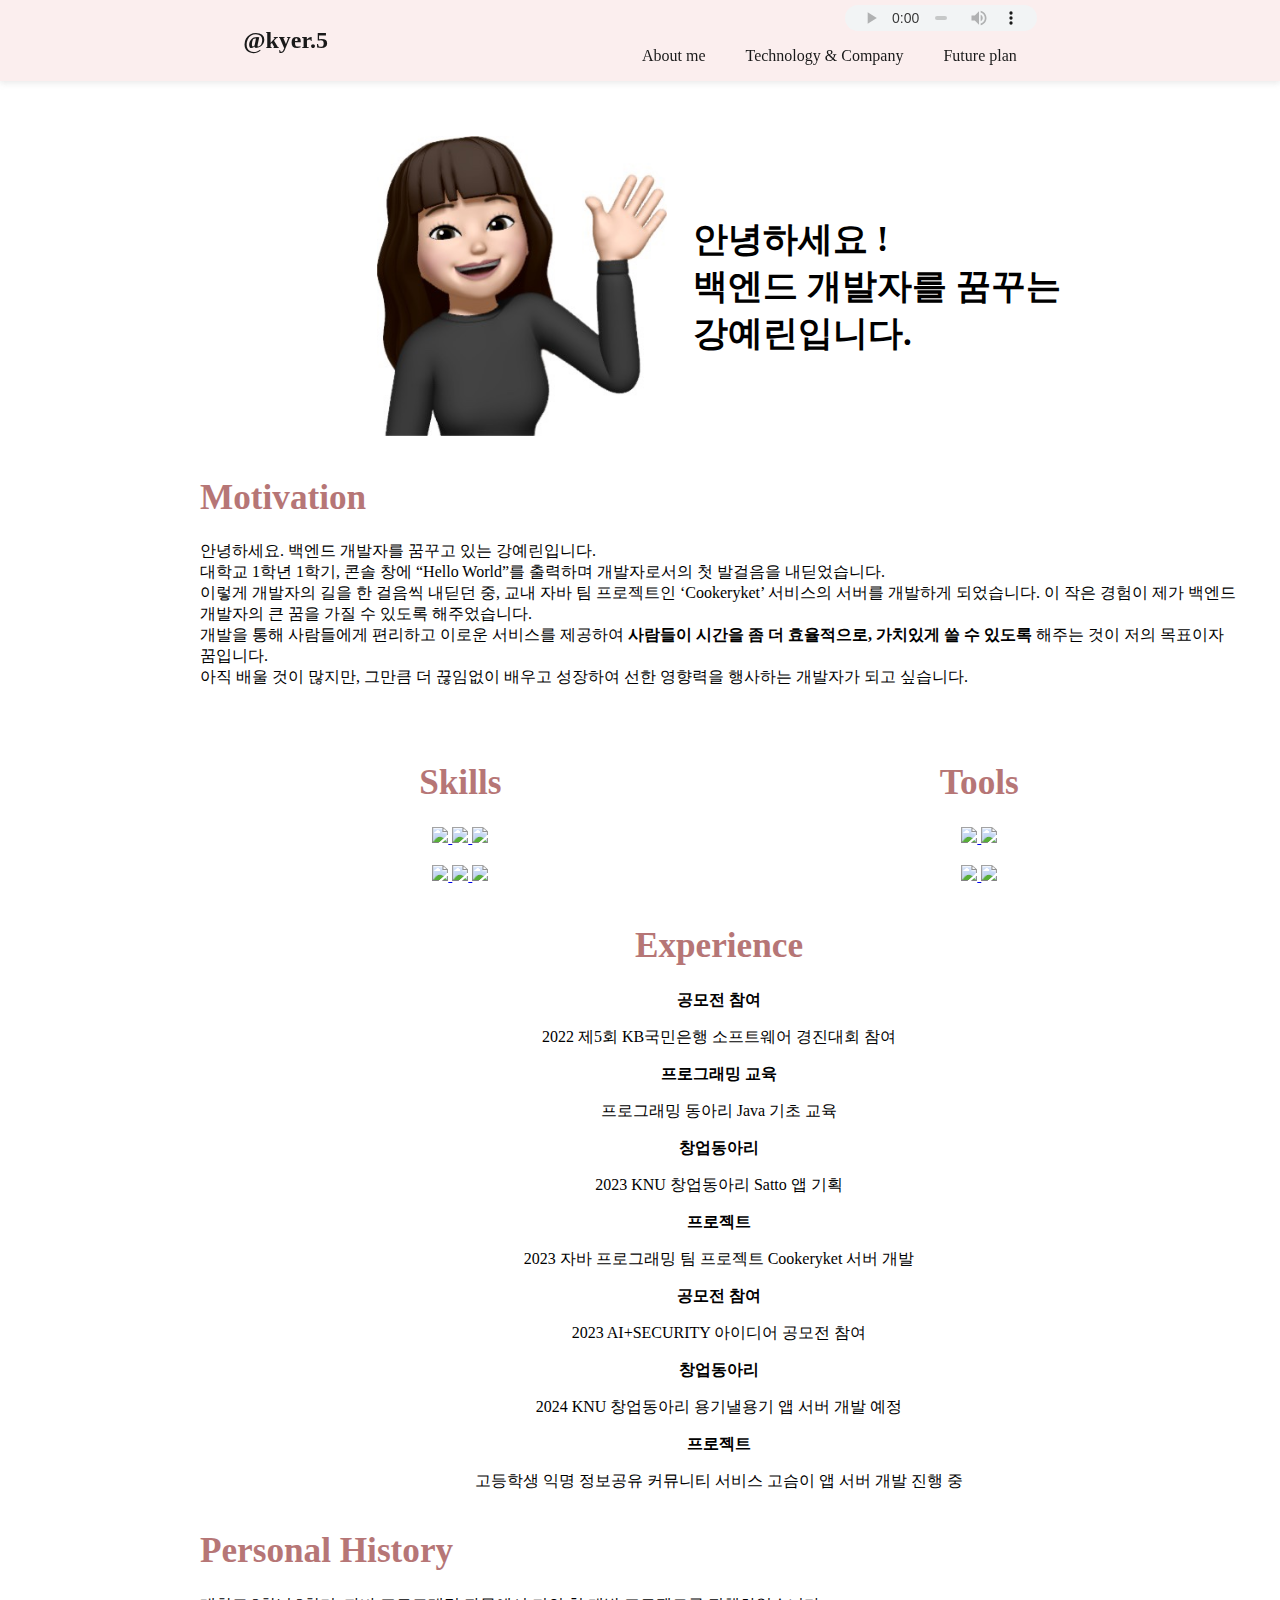
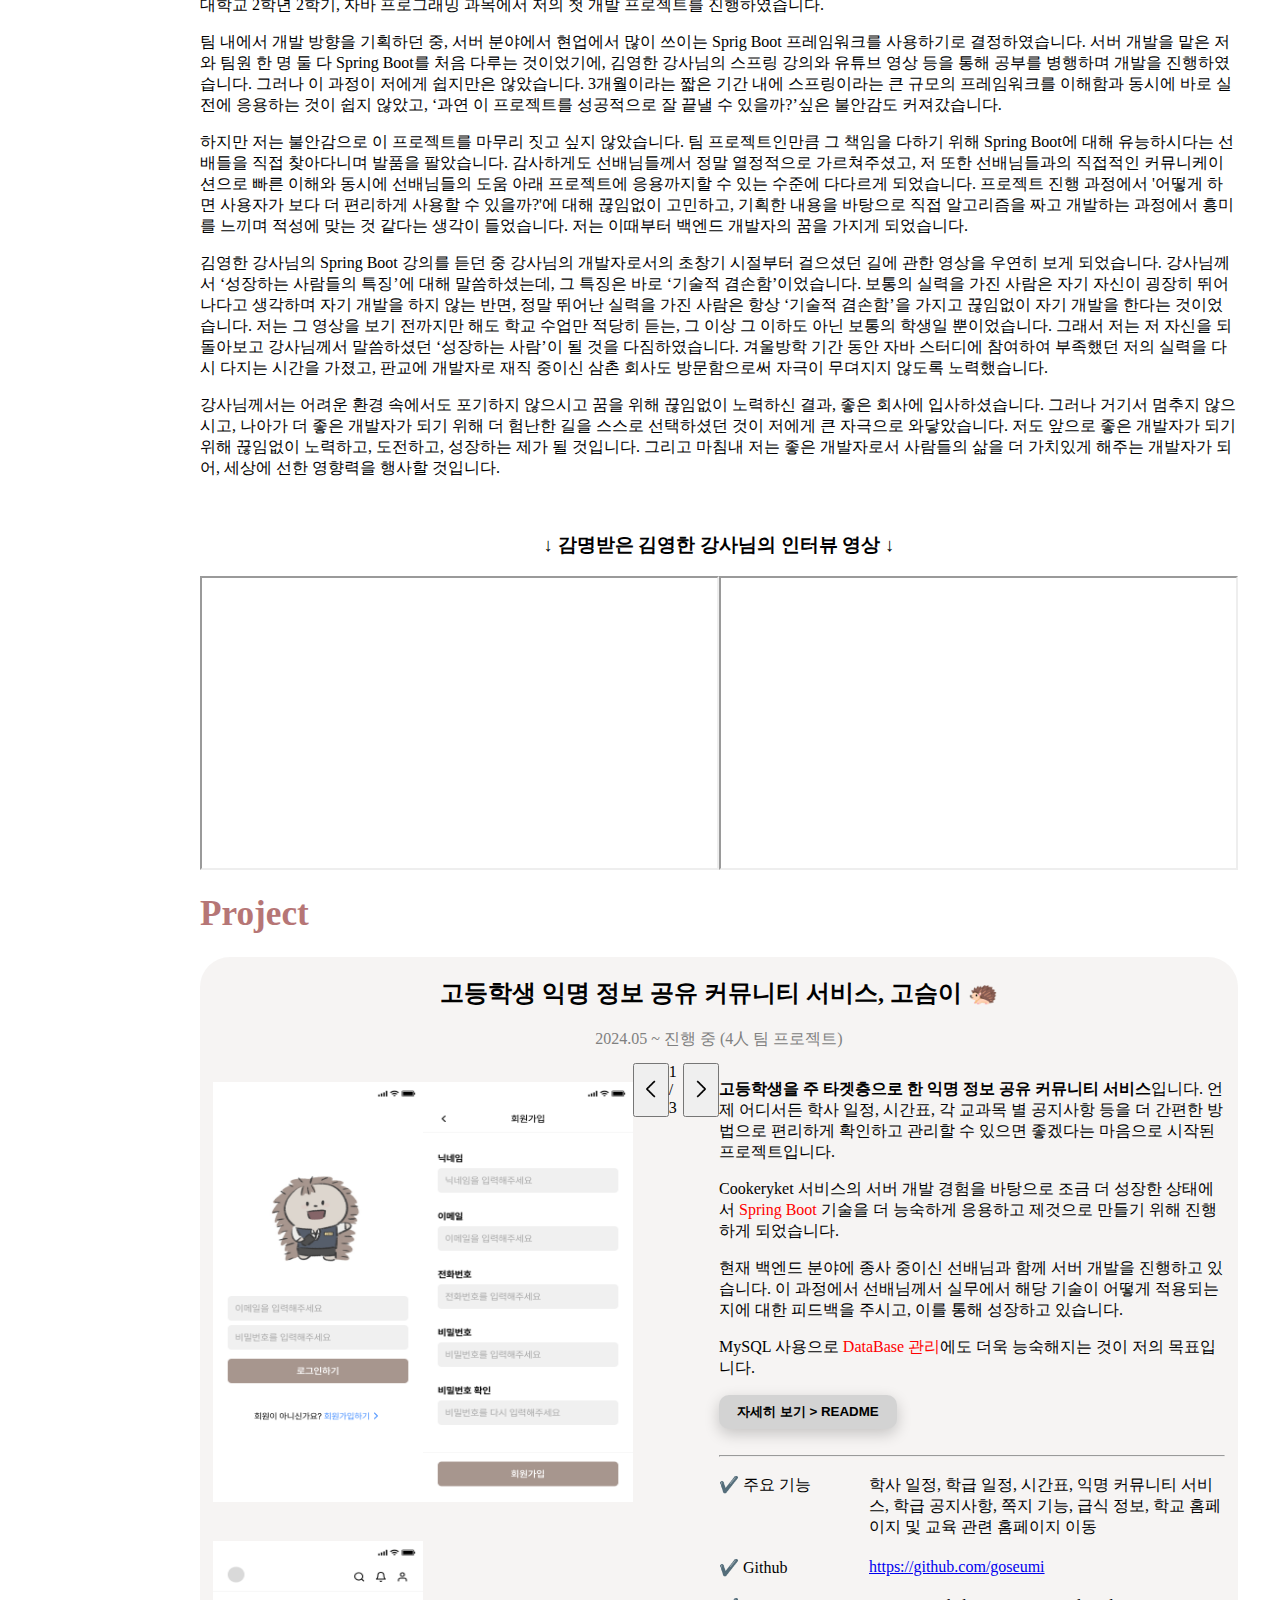
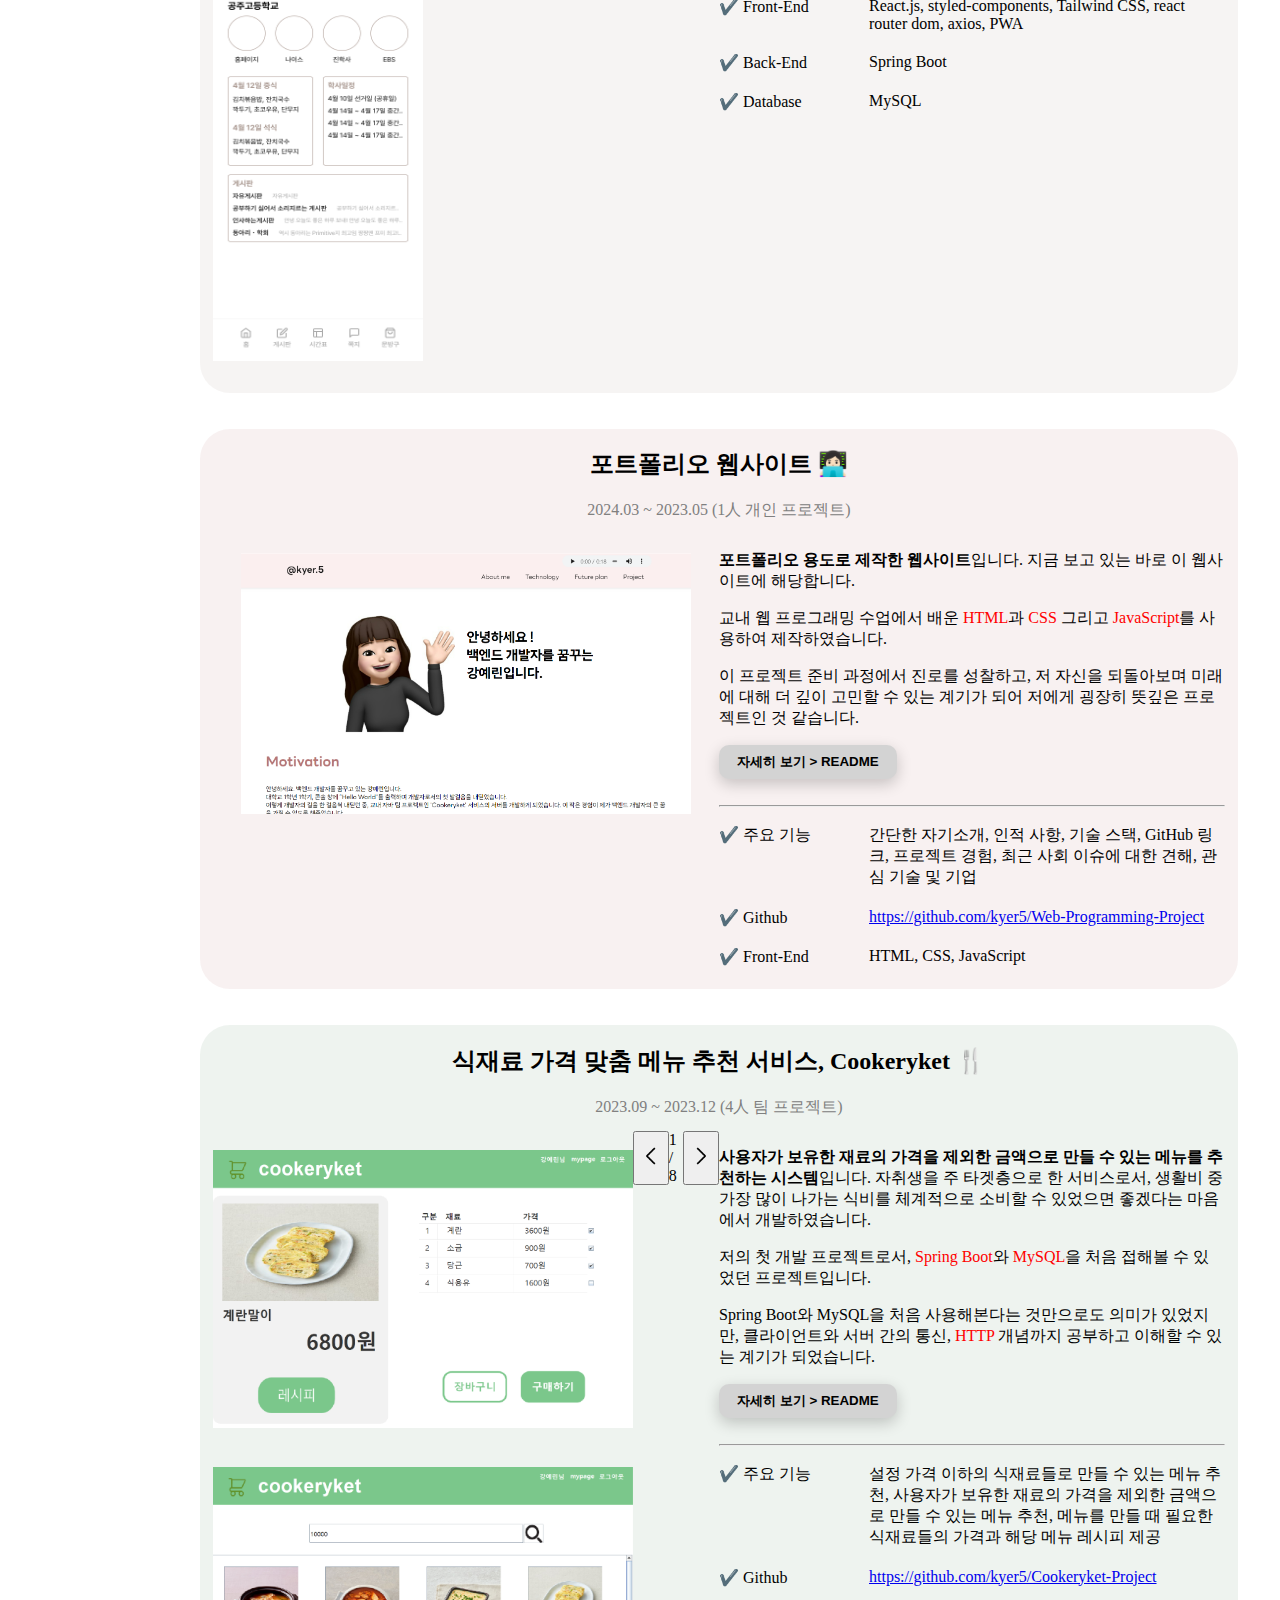
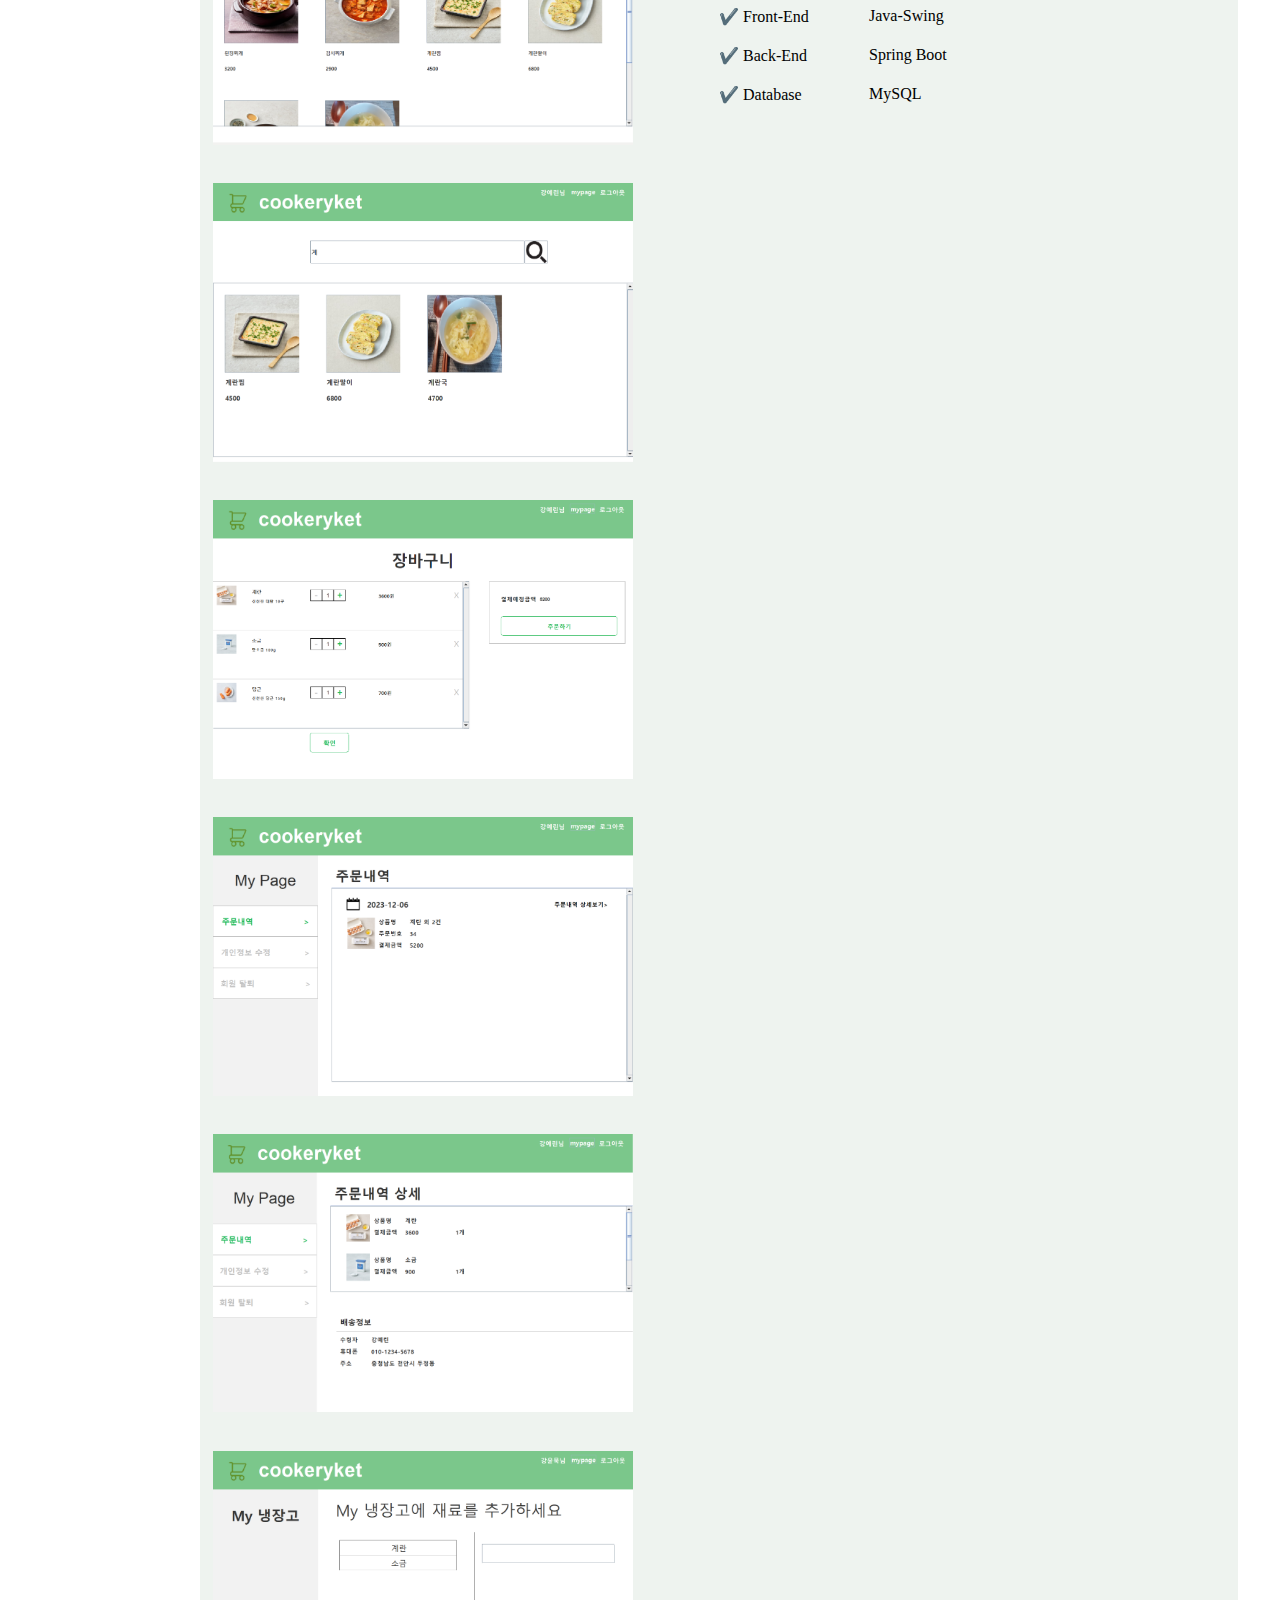
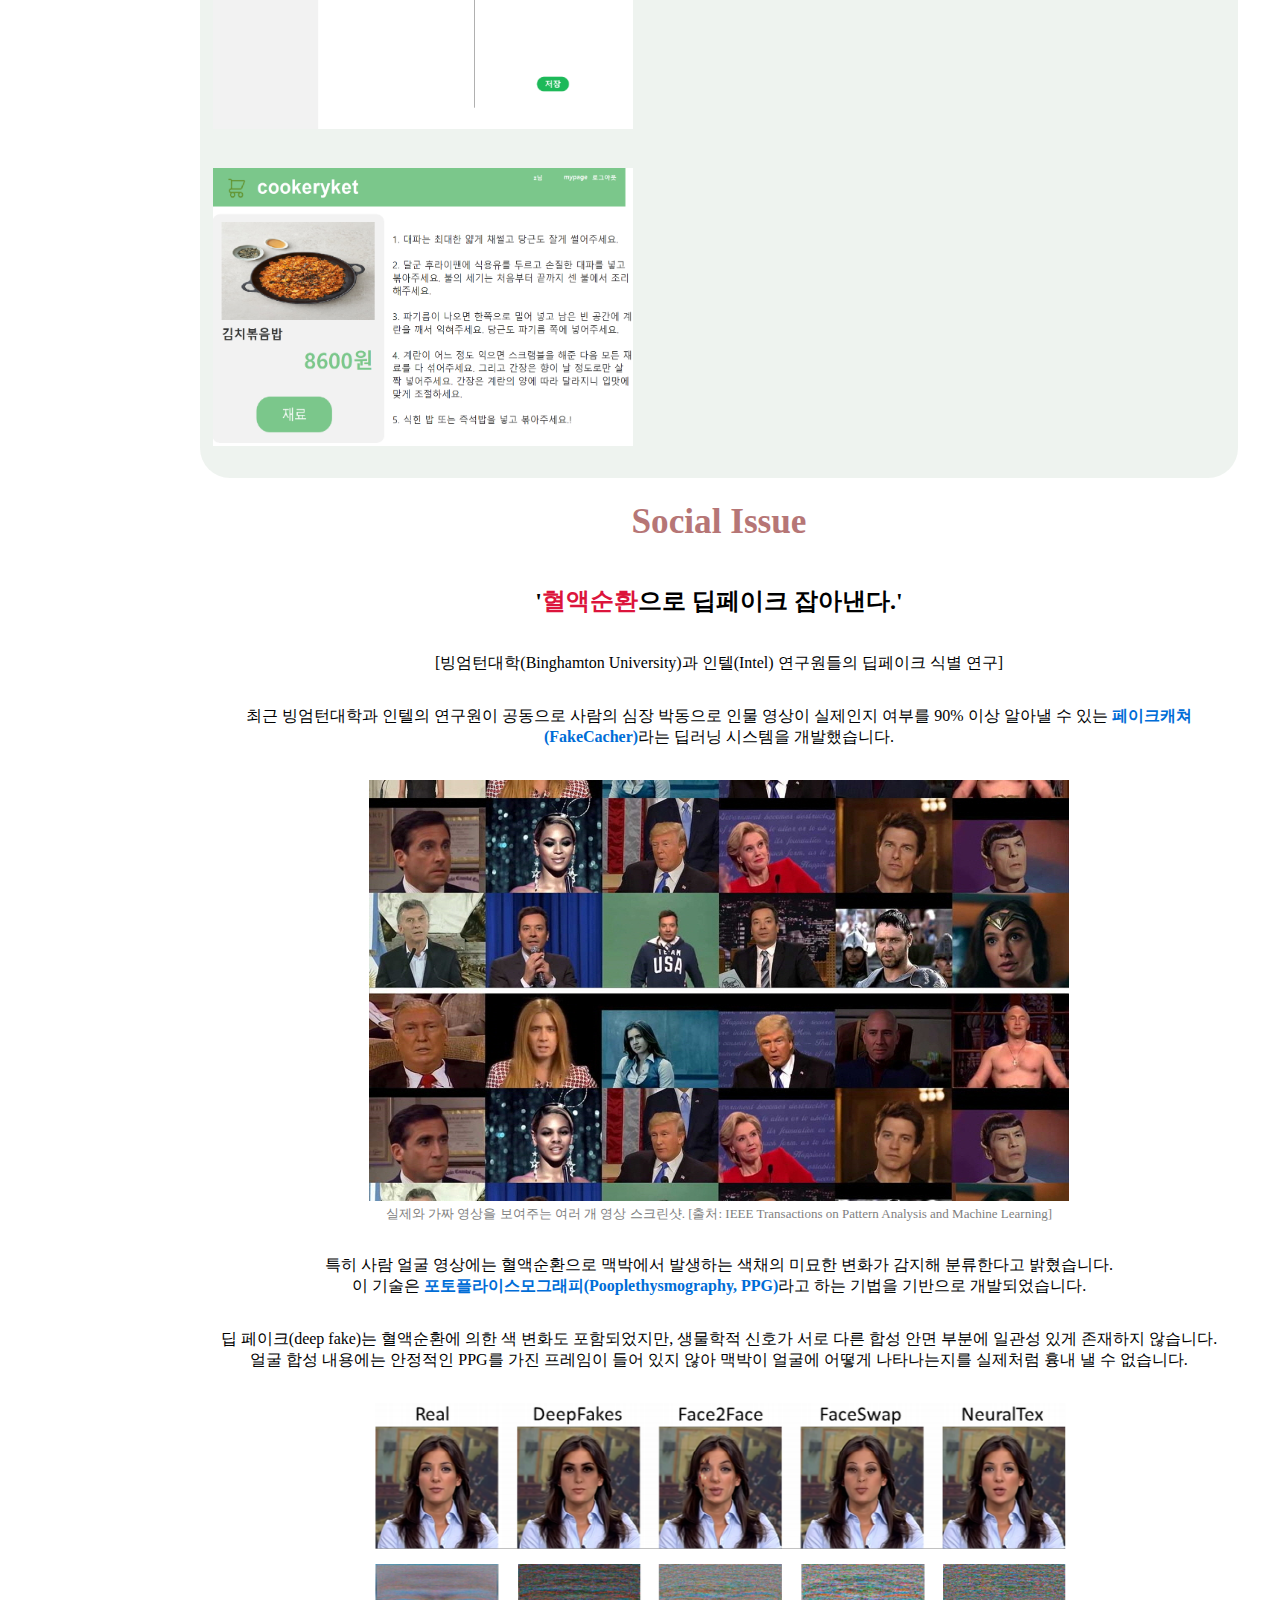
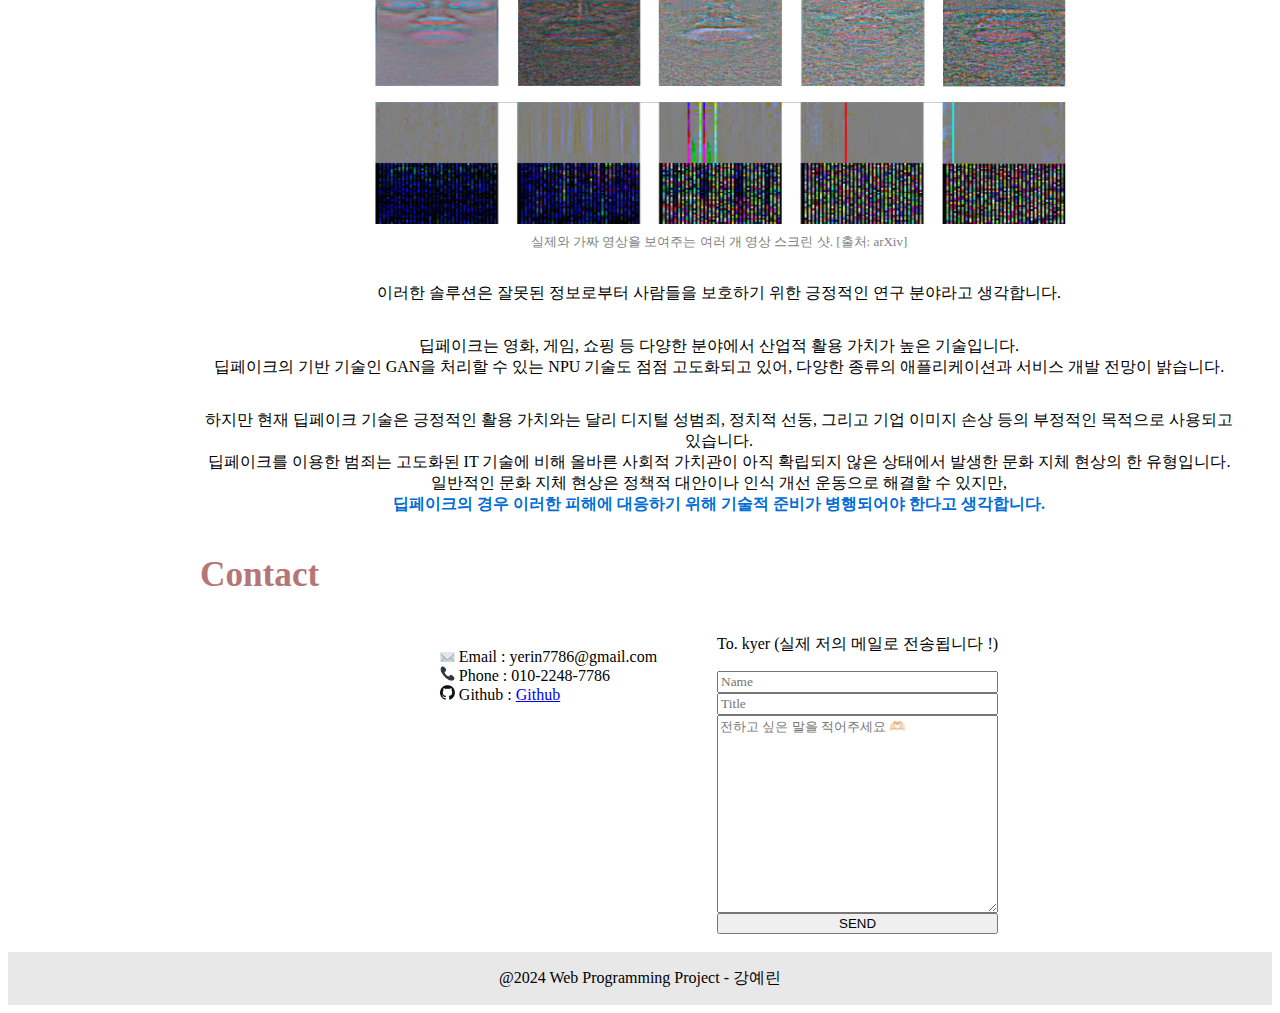
==== commit 026755f2: "project image slide 일부분 class -> id로 변경" ====
--- a/src/html/index.html
+++ b/src/html/index.html
@@ -188,9 +188,9 @@
               </div>
               <div class="project-content">
                 <div class="project-image-slider-box">
-                  <div class="project-image-slider">
-                    <div class="project-image-container-box">
-                      <div class="project-image-container">
+                  <div class="project-image-slider-goseumi">
+                    <div class="project-image-container-box-goseumi">
+                      <div class="project-image-container-goseumi">
                         <div class="project-image-inner">
                           <img src="../image/index/project/goseumi/goseumi_01.png" width="210" height="420"/>
                         </div>
@@ -203,8 +203,17 @@
                       </div>
                     </div>
                     <div class="slider-btn">
-                      <button class="prev"><</button>
-                      <button class="next">></button>
+                      <button type="button" class="prev" id="goseumi-prev-btn">
+                        <img src="../image/index/project/left_arrow.png" height="20" width="20"/>
+                      </button>
+                      <div>
+                        <span id="goseumi-current-number">1</span>
+                        /
+                        <span>3</span>
+                      </div>
+                      <button type="button" class="next" id="goseumi-next-btn">
+                        <img src="../image/index/project/right_arrow.png" height="20" width="20"/>
+                      </button>
                     </div>
                     <script src="../js/goseumi_image_slide.js"></script>
                   </div>
@@ -438,8 +447,51 @@
                 <div class="period">2023.09 ~ 2023.12 (4人 팀 프로젝트)</div>
               </div>
               <div class="project-content">
-                <div class="project-image-inner">
-                  <img src="../image/index/project/cookeryket/cookeryket_01.png" width="450" height="301"/>
+                <div class="project-image-slider-box">
+                  <div class="project-image-slider-cookeryket">
+                    <div class="project-image-container-box-cookeryket">
+                      <div class="project-image-container-cookeryket">
+                        <div class="project-image-inner">
+                          <img src="../image/index/project/cookeryket/cookeryket_01.png" height="278.46" width="420"/>
+                        </div>
+                        <div class="project-image-inner">
+                          <img src="../image/index/project/cookeryket/cookeryket_02.png" height="278.46" width="420"/>
+                        </div>
+                        <div class="project-image-inner">
+                          <img src="../image/index/project/cookeryket/cookeryket_03.png" height="278.46" width="420"/>
+                        </div>
+                        <div class="project-image-inner">
+                          <img src="../image/index/project/cookeryket/cookeryket_04.png" height="278.46" width="420"/>
+                        </div>
+                        <div class="project-image-inner">
+                          <img src="../image/index/project/cookeryket/cookeryket_05.png" height="278.46" width="420"/>
+                        </div>
+                        <div class="project-image-inner">
+                          <img src="../image/index/project/cookeryket/cookeryket_06.png" height="278.46" width="420"/>
+                        </div>
+                        <div class="project-image-inner">
+                          <img src="../image/index/project/cookeryket/cookeryket_07.png" height="278.46" width="420"/>
+                        </div>
+                        <div class="project-image-inner">
+                          <img src="../image/index/project/cookeryket/cookeryket_08.png" height="278.46" width="420"/>
+                        </div>
+                      </div>
+                    </div>
+                    <div class="slider-btn">
+                      <button type="button" class="prev" id="cookeryket-prev-btn">
+                        <img src="../image/index/project/left_arrow.png" height="20" width="20"/>
+                      </button>
+                      <div>
+                        <span id="cookeryket-current-number">1</span>
+                        /
+                        <span>8</span>
+                      </div>
+                      <button type="button" class="next" id="cookeryket-next-btn">
+                        <img src="../image/index/project/right_arrow.png" height="20" width="20"/>
+                      </button>
+                    </div>
+                    <script src="../js/cookeryket_image_slide.js"></script>
+                  </div>
                 </div>
                 <div class="project-description">
                   <p><b>사용자가 보유한 재료의 가격을 제외한 금액으로 만들 수 있는 메뉴를 추천하는 시스템</b>입니다.
--- a/src/css/font.css
+++ b/src/css/font.css
@@ -66,6 +66,14 @@
     font-family: "LINESeedKR-Bd", Serif;
 }
 
+input {
+    font-family: "LINESeedKR-Rg", Serif;
+}
+
+textarea {
+    font-family: "LINESeedKR-Rg", Serif;
+}
+
 @font-face {
     font-family: 'LINESeedKR-Th';
     src: url('https://fastly.jsdelivr.net/gh/projectnoonnu/noonfonts_11-01@1.0/LINESeedKR-Th.woff2') format('woff2');
--- a/src/css/main.css
+++ b/src/css/main.css
@@ -8,6 +8,7 @@
     top: 0;
     left: 0;
     width: 62%;
+    z-index: 1;
     display: flex;
     align-items: center;
     justify-content: space-between;
@@ -23,7 +24,7 @@
     color: inherit;
 }
 
-.h-inner{
+.h-inner {
     display: flex;
     flex-direction: column;
     align-items: flex-end;
@@ -145,9 +146,11 @@
 
 .project-content {
     display: flex;
-}
-
-.project-image {
+    justify-content: space-around;
+    margin: 1vw;
+}
+
+.project-image-inner {
     display: flex;
     flex: 1;
     margin: 1.5vw;
@@ -155,7 +158,6 @@
 }
 
 .project-description {
-    margin-right: 1.5vw;
     justify-content: center;
     flex: 1;
 }
@@ -194,7 +196,7 @@
 }
 
 .project-description-label {
-    width: 150px;
+    min-width: 150px;
     display: flex;
 }
 
@@ -413,13 +415,13 @@
 .modal {
     display: none;
     position: fixed;
-    z-index: 1;
+    z-index: 2;
     left: 0;
     top: 0;
     width: 100%;
     height: 100%;
     overflow: auto;
-    background-color: rgba(0,0,0,0.4);
+    background-color: rgba(0, 0, 0, 0.4);
 }
 
 .modal h3 {
@@ -427,7 +429,7 @@
     align-items: normal;
 }
 
-.modal ul{
+.modal ul {
     display: flex;
     flex-direction: column;
 }
@@ -478,12 +480,37 @@
     flex-direction: column;
 }
 
-input {
-    font-family: "LINESeedKR-Rg", Serif;
-}
-
-textarea {
-    font-family: "LINESeedKR-Rg", Serif;
+.project-image-slider {
+    display: flex;
+    flex-direction: column;
+    overflow: hidden;
+    width: 210px;
+}
+
+.project-image-slider-box{
+    flex: 1;
+    display: flex;
+    justify-content: center;
+}
+
+.project-image-container-box{
+    width: 210px;
+}
+
+.project-image-container {
+    transition: transform 1s;
+    display: flex;
+}
+
+.project-image-inner {
+    float: left;
+    margin-left: 0;
+    margin-right: 0;
+}
+
+.slider-btn {
+    display: flex;
+    justify-content: center;
 }
 
 .f-inner {
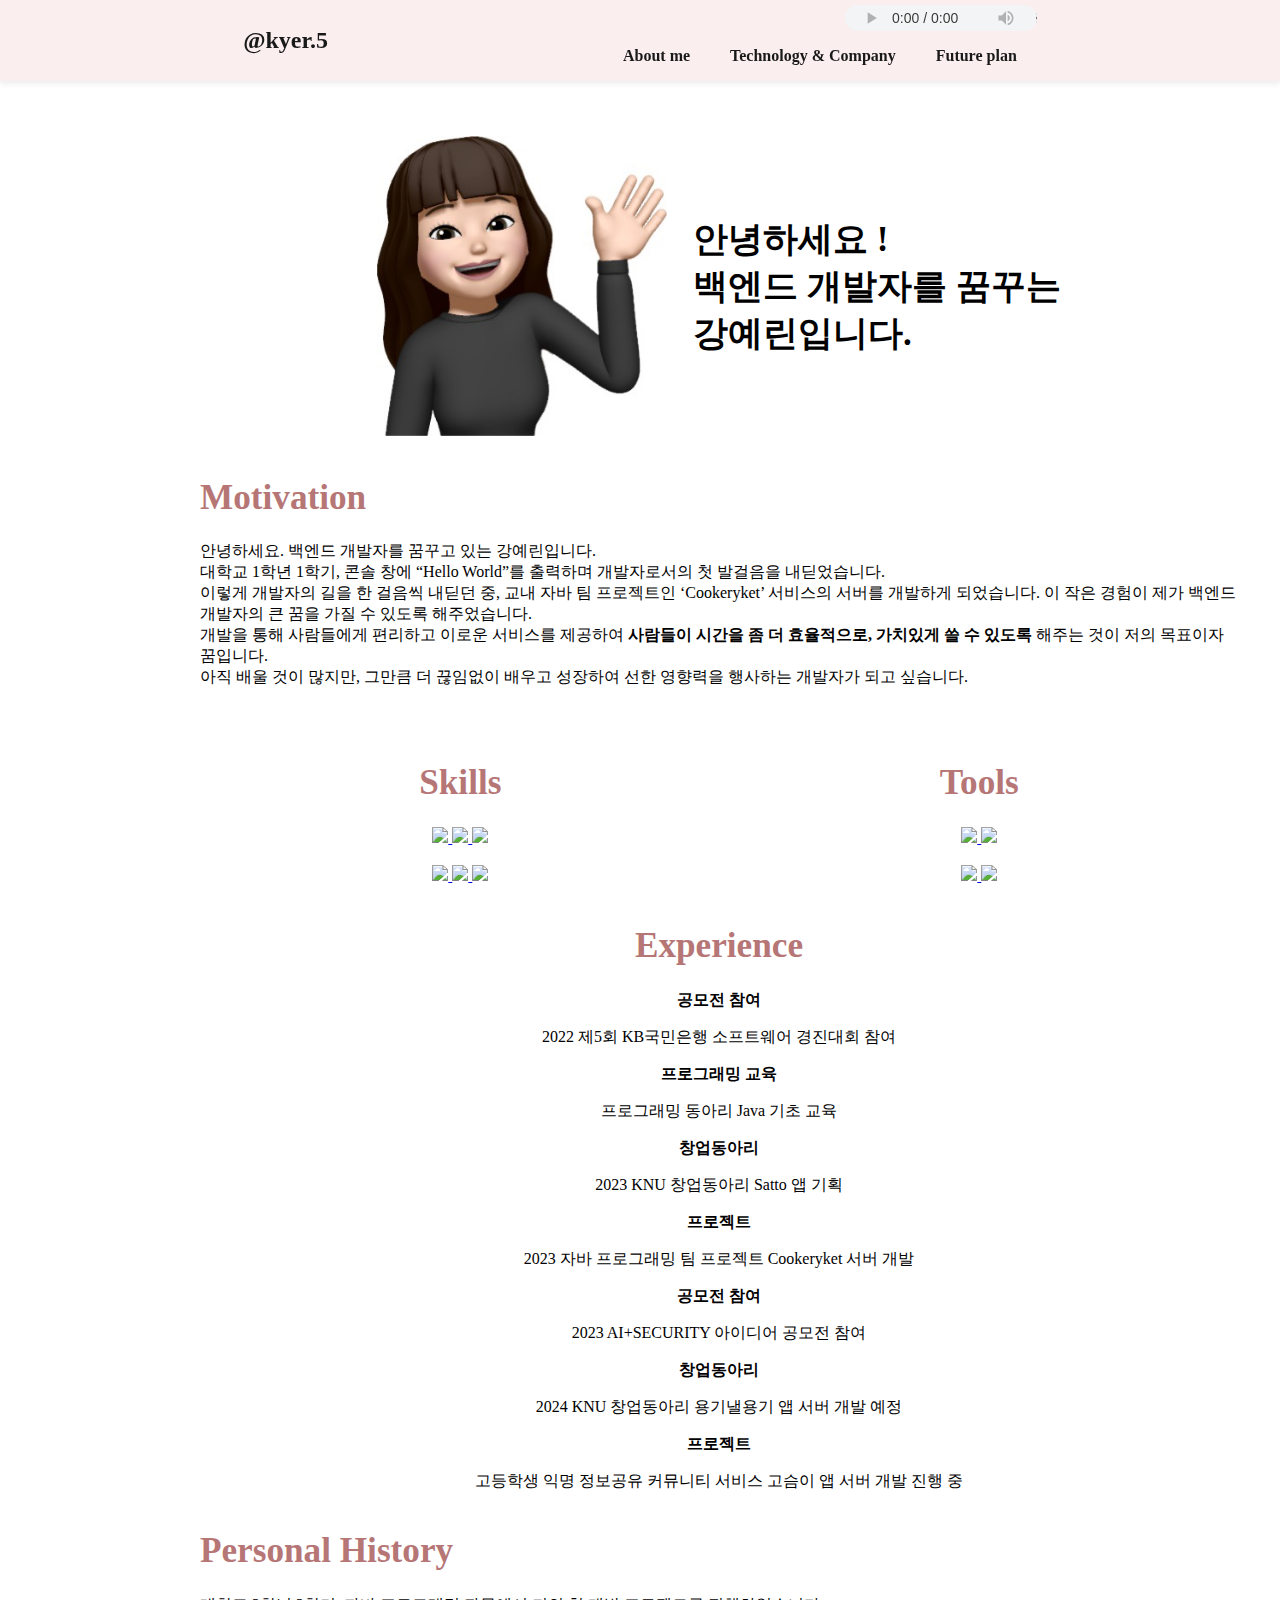
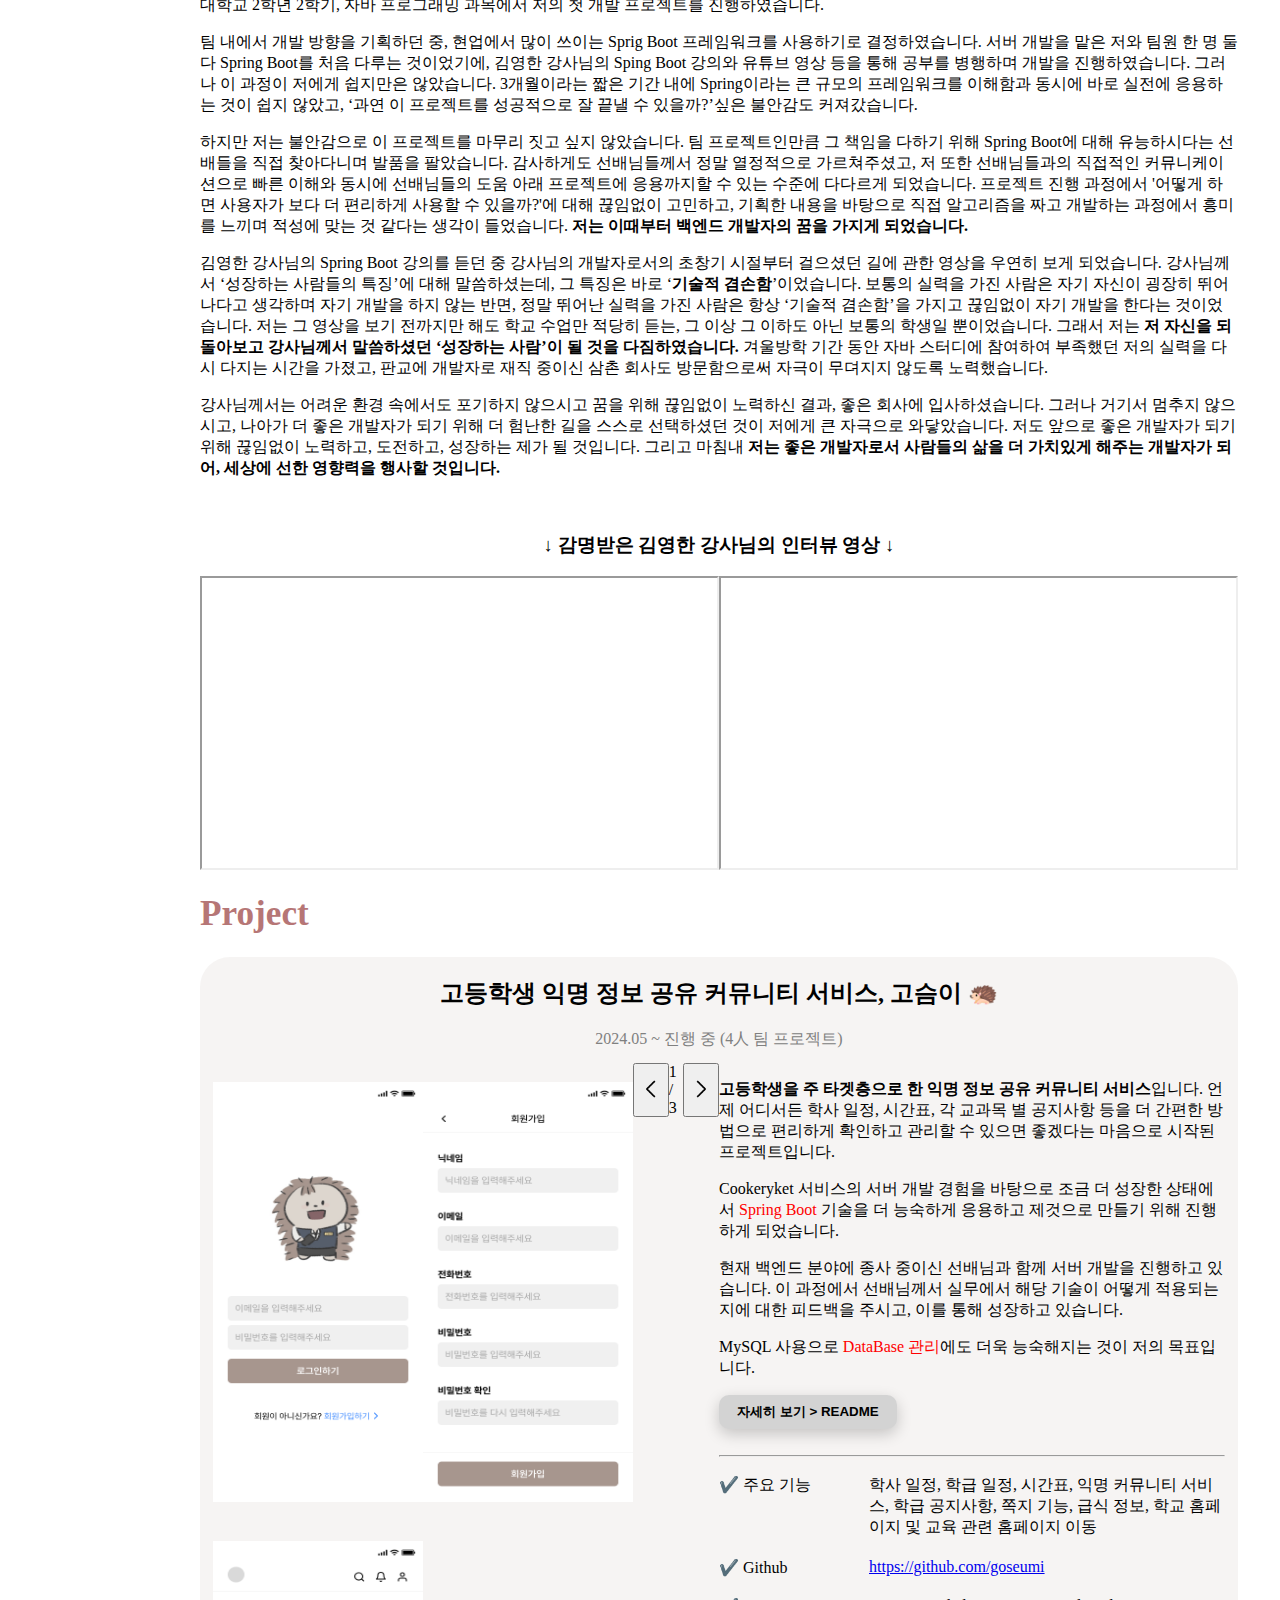
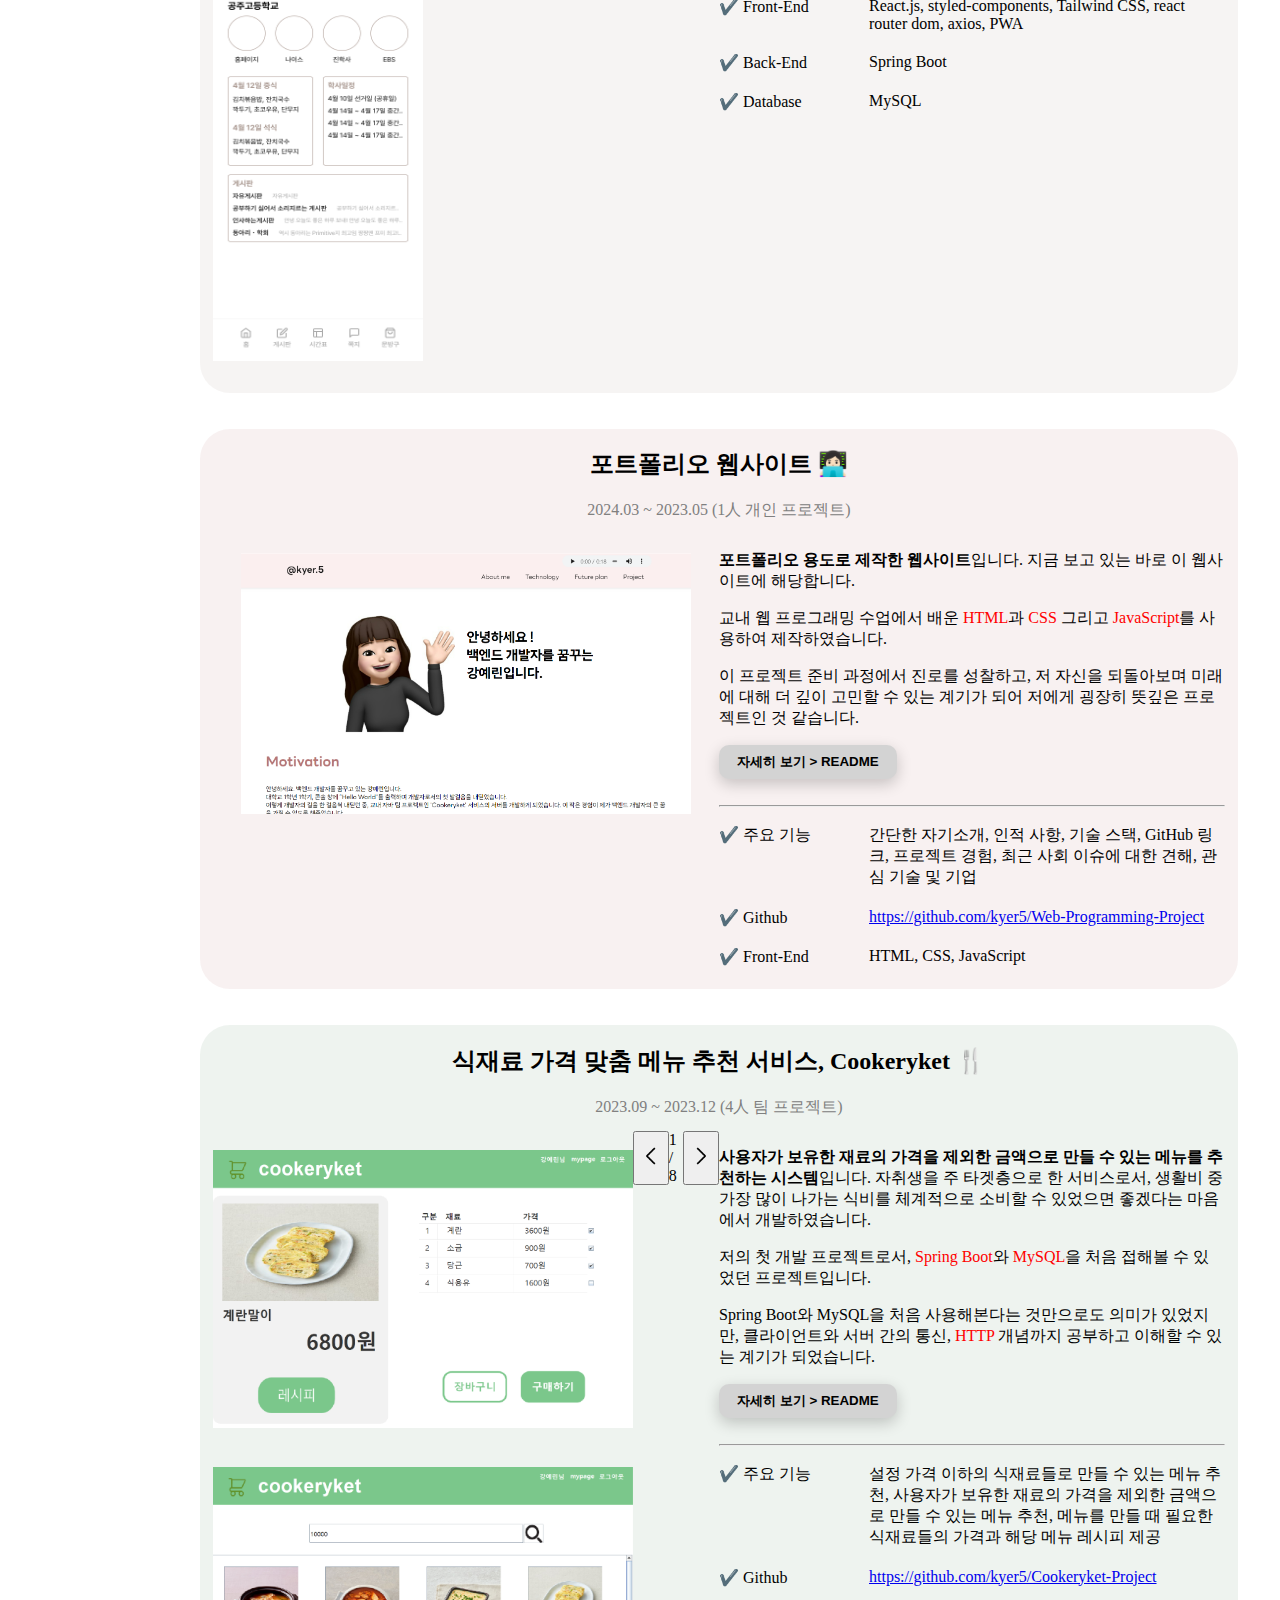
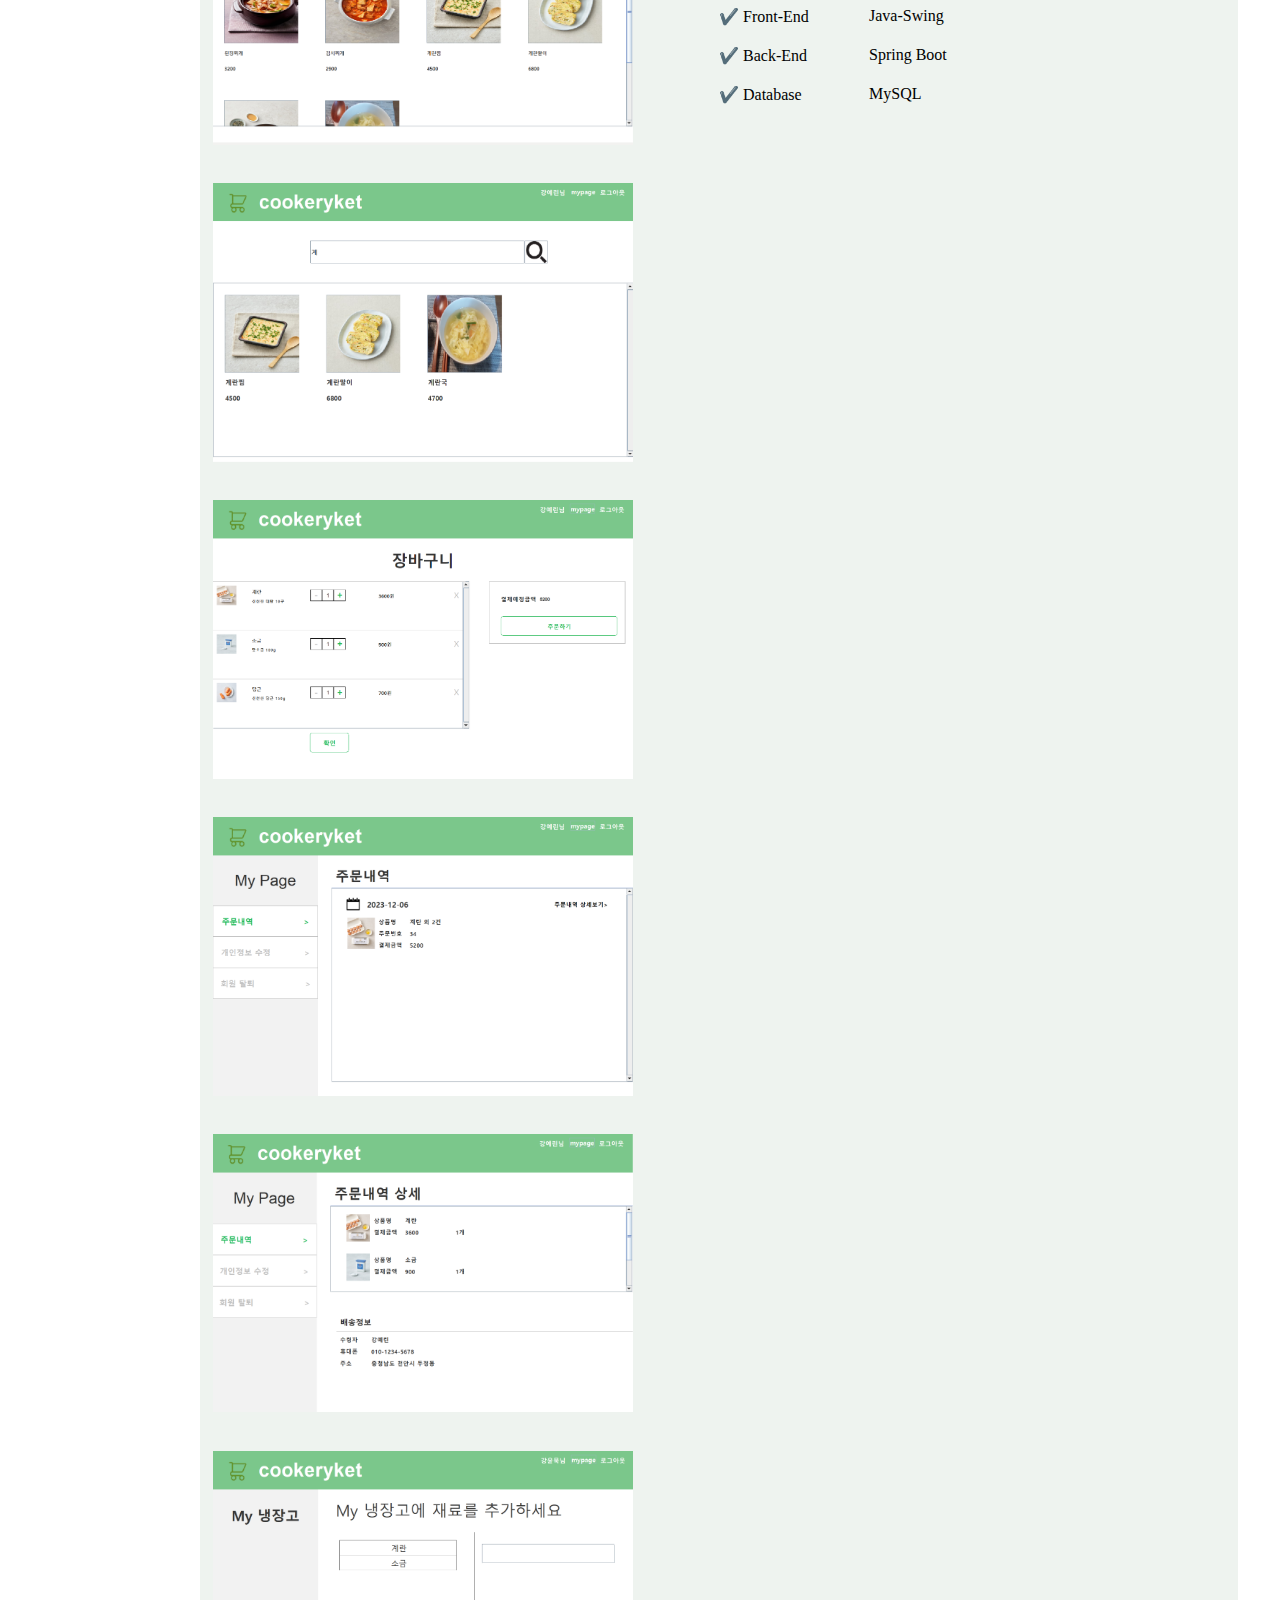
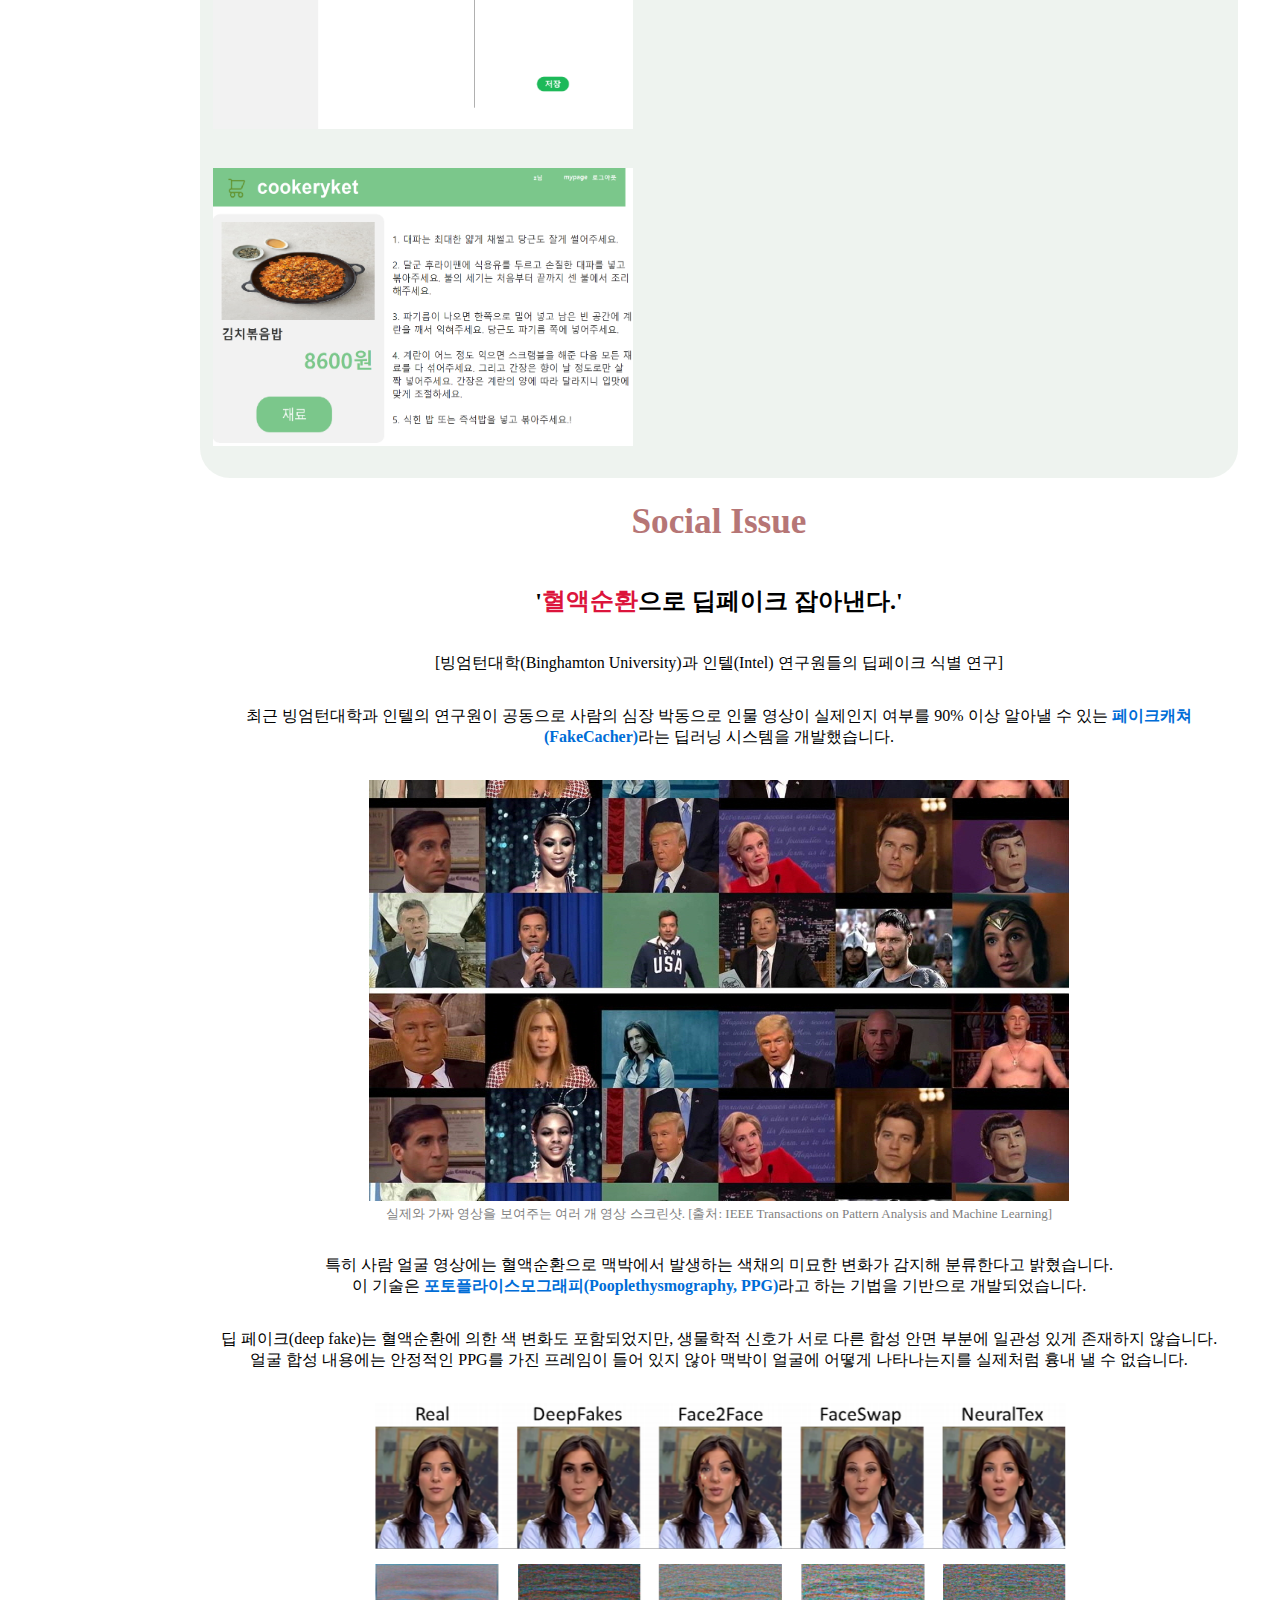
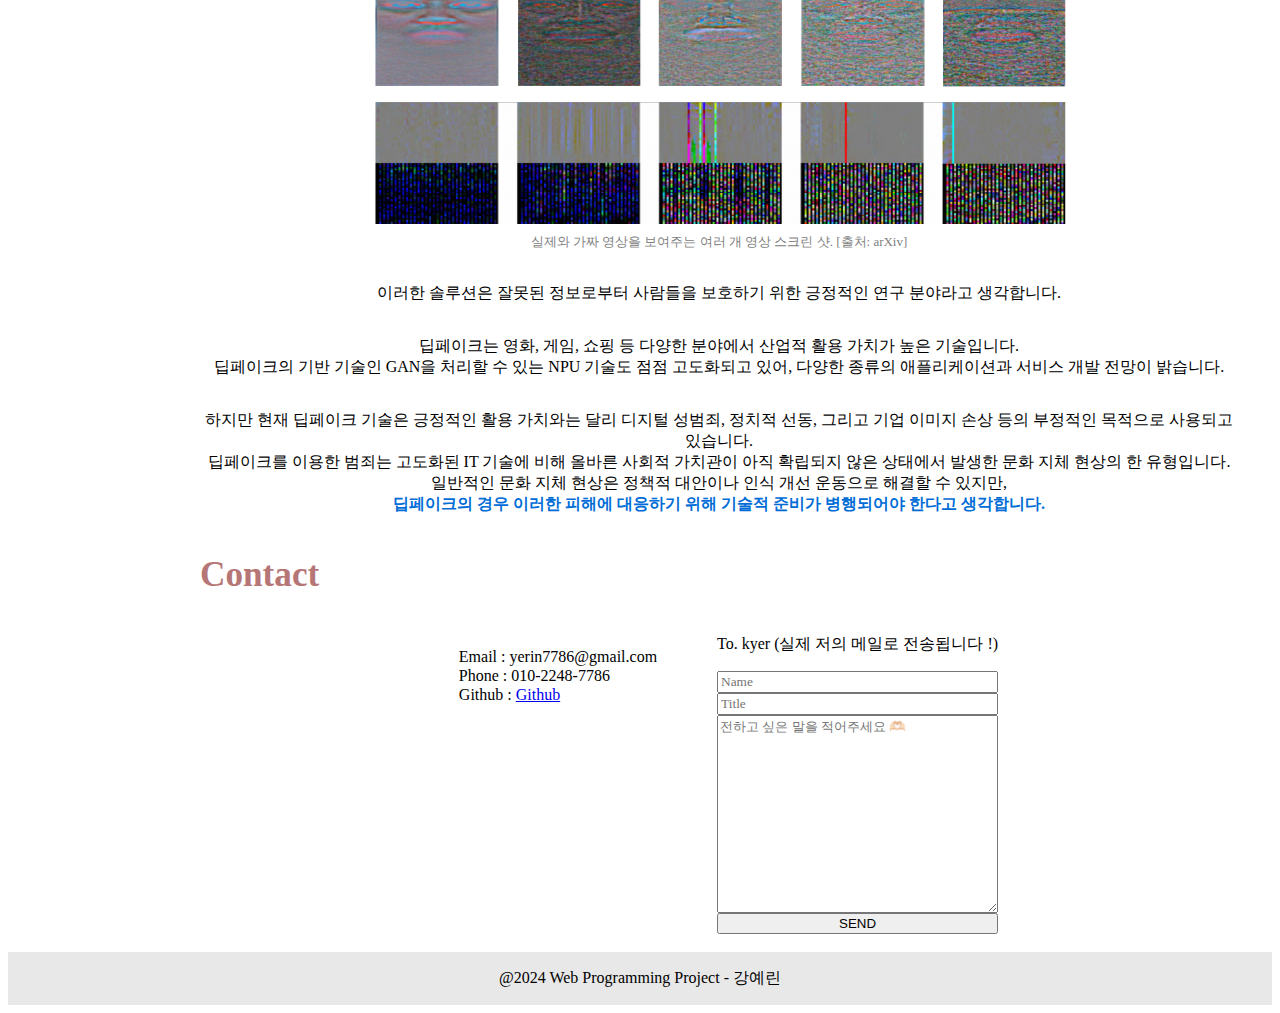
==== commit 170cb00c: "nav bold 적용, Personal History 수정" ====
--- a/src/html/index.html
+++ b/src/html/index.html
@@ -12,17 +12,17 @@
   <header id="header">
     <h2><a href="index.html">@kyer.5</a></h2>
     <div class="h-inner">
-      <audio src="" controls autoplay></audio>
+      <audio src="https://www.mewpot.com/songs/6153" controls autoplay></audio>
       <nav id="gnb">
         <ul>
           <li>
-            <a href="index.html">About me</a>
+            <a href="index.html"><b>About me</b></a>
           </li>
           <li>
-            <a href="technology_company.html">Technology & Company</a>
+            <a href="technology_company.html"><b>Technology & Company</b></a>
           </li>
           <li>
-            <a href=future_plan.html>Future plan</a>
+            <a href=future_plan.html><b>Future plan</b></a>
           </li>
         </ul>
       </nav>
@@ -133,9 +133,9 @@
               대학교 2학년 2학기, 자바 프로그래밍 과목에서 저의 첫 개발 프로젝트를 진행하였습니다.
             </p>
             <p>
-              팀 내에서 개발 방향을 기획하던 중, 서버 분야에서 현업에서 많이 쓰이는 Sprig Boot 프레임워크를 사용하기로 결정하였습니다.
-              서버 개발을 맡은 저와 팀원 한 명 둘 다 Spring Boot를 처음 다루는 것이었기에, 김영한 강사님의 스프링 강의와 유튜브 영상 등을 통해 공부를 병행하며 개발을 진행하였습니다.
-              그러나 이 과정이 저에게 쉽지만은 않았습니다. 3개월이라는 짧은 기간 내에 스프링이라는 큰 규모의 프레임워크를 이해함과 동시에 바로 실전에 응용하는 것이 쉽지 않았고, ‘과연 이 프로젝트를
+              팀 내에서 개발 방향을 기획하던 중, 현업에서 많이 쓰이는 Sprig Boot 프레임워크를 사용하기로 결정하였습니다.
+              서버 개발을 맡은 저와 팀원 한 명 둘 다 Spring Boot를 처음 다루는 것이었기에, 김영한 강사님의 Sping Boot 강의와 유튜브 영상 등을 통해 공부를 병행하며 개발을 진행하였습니다.
+              그러나 이 과정이 저에게 쉽지만은 않았습니다. 3개월이라는 짧은 기간 내에 Spring이라는 큰 규모의 프레임워크를 이해함과 동시에 바로 실전에 응용하는 것이 쉽지 않았고, ‘과연 이 프로젝트를
               성공적으로 잘 끝낼 수 있을까?’싶은 불안감도 커져갔습니다.
             </p>
             <p>
@@ -143,22 +143,22 @@
               팔았습니다. 감사하게도 선배님들께서 정말 열정적으로 가르쳐주셨고,
               저 또한 선배님들과의 직접적인 커뮤니케이션으로 빠른 이해와 동시에 선배님들의 도움 아래 프로젝트에 응용까지할 수 있는 수준에 다다르게 되었습니다.
               프로젝트 진행 과정에서 '어떻게 하면 사용자가 보다 더 편리하게 사용할 수 있을까?'에 대해 끊임없이 고민하고, 기획한 내용을 바탕으로 직접 알고리즘을 짜고 개발하는 과정에서 흥미를 느끼며
-              적성에 맞는 것 같다는 생각이 들었습니다. 저는 이때부터 백엔드 개발자의 꿈을 가지게 되었습니다.
+              적성에 맞는 것 같다는 생각이 들었습니다. <b>저는 이때부터 백엔드 개발자의 꿈을 가지게 되었습니다.</b>
             </p>
             <p>
               김영한 강사님의 Spring Boot 강의를 듣던 중 강사님의 개발자로서의 초창기 시절부터 걸으셨던 길에 관한 영상을 우연히 보게 되었습니다. 강사님께서 ‘성장하는 사람들의 특징’에 대해
-              말씀하셨는데, 그 특징은 바로 ‘기술적 겸손함’이었습니다.
+              말씀하셨는데, 그 특징은 바로 ‘<b>기술적 겸손함</b>’이었습니다.
               보통의 실력을 가진 사람은 자기 자신이 굉장히 뛰어나다고 생각하며 자기 개발을 하지 않는 반면, 정말 뛰어난 실력을 가진 사람은 항상 ‘기술적 겸손함’을 가지고 끊임없이 자기 개발을 한다는
               것이었습니다. 저는 그 영상을 보기 전까지만 해도 학교 수업만 적당히 듣는,
-              그 이상 그 이하도 아닌 보통의 학생일 뿐이었습니다. 그래서 저는 저 자신을 되돌아보고 강사님께서 말씀하셨던 ‘성장하는 사람’이 될 것을 다짐하였습니다. 겨울방학 기간 동안 자바 스터디에
+              그 이상 그 이하도 아닌 보통의 학생일 뿐이었습니다. 그래서 저는 <b>저 자신을 되돌아보고 강사님께서 말씀하셨던 ‘성장하는 사람’이 될 것을 다짐하였습니다.</b> 겨울방학 기간 동안 자바 스터디에
               참여하여 부족했던 저의 실력을 다시 다지는 시간을 가졌고, 판교에
               개발자로 재직 중이신 삼촌 회사도 방문함으로써 자극이 무뎌지지 않도록 노력했습니다.
             </p>
             <p>
               강사님께서는 어려운 환경 속에서도 포기하지 않으시고 꿈을 위해 끊임없이 노력하신 결과, 좋은 회사에 입사하셨습니다. 그러나 거기서 멈추지 않으시고, 나아가 더 좋은 개발자가 되기 위해 더
               험난한 길을 스스로 선택하셨던 것이 저에게 큰 자극으로 와닿았습니다.
-              저도 앞으로 좋은 개발자가 되기 위해 끊임없이 노력하고, 도전하고, 성장하는 제가 될 것입니다. 그리고 마침내 저는 좋은 개발자로서 사람들의 삶을 더 가치있게 해주는 개발자가 되어, 세상에
-              선한 영향력을 행사할 것입니다.
+              저도 앞으로 좋은 개발자가 되기 위해 끊임없이 노력하고, 도전하고, 성장하는 제가 될 것입니다. 그리고 마침내 <b>저는 좋은 개발자로서 사람들의 삶을 더 가치있게 해주는 개발자가 되어, 세상에
+              선한 영향력을 행사할 것입니다.</b>
             </p>
             <br>
             <h3>↓ 감명받은 김영한 강사님의 인터뷰 영상 ↓</h3>
@@ -646,18 +646,20 @@
             <h1 class="sub-theme">Contact</h1>
             <div class="contact-inner">
               <div class="contact-inner-left">
-                <li>
-                  <img src="../image/email.png" height="10" width="15"/>
-                  Email : yerin7786@gmail.com
-                </li>
-                <li>
-                  <img src="../image/phone.png" height="15" width="15"/>
-                  Phone : 010-2248-7786
-                </li>
-                <li>
-                  <img src="../image/github.png" height="15" width="15"/>
-                  Github : <a href="https://github.com/kyer5/Web-Programming-Project.git">Github</a>
-                </li>
+                <div class="contact-inner-inform">
+                  <li>
+                    <img src="../image/index/contact/email.png" height="10" width="15"/>
+                    Email : yerin7786@gmail.com
+                  </li>
+                  <li>
+                    <img src="../image/index/contact/phone.png" height="15" width="15"/>
+                    Phone : 010-2248-7786
+                  </li>
+                  <li>
+                    <img src="../image/index/contact/github.png" height="15" width="15"/>
+                    Github : <a href="https://github.com/kyer5/Web-Programming-Project.git">Github</a>
+                  </li>
+                </div>
               </div>
               <div class="contact-inner-right">
                 <form class="gform" method="POST" data-email="yerin7786@gmail.com"
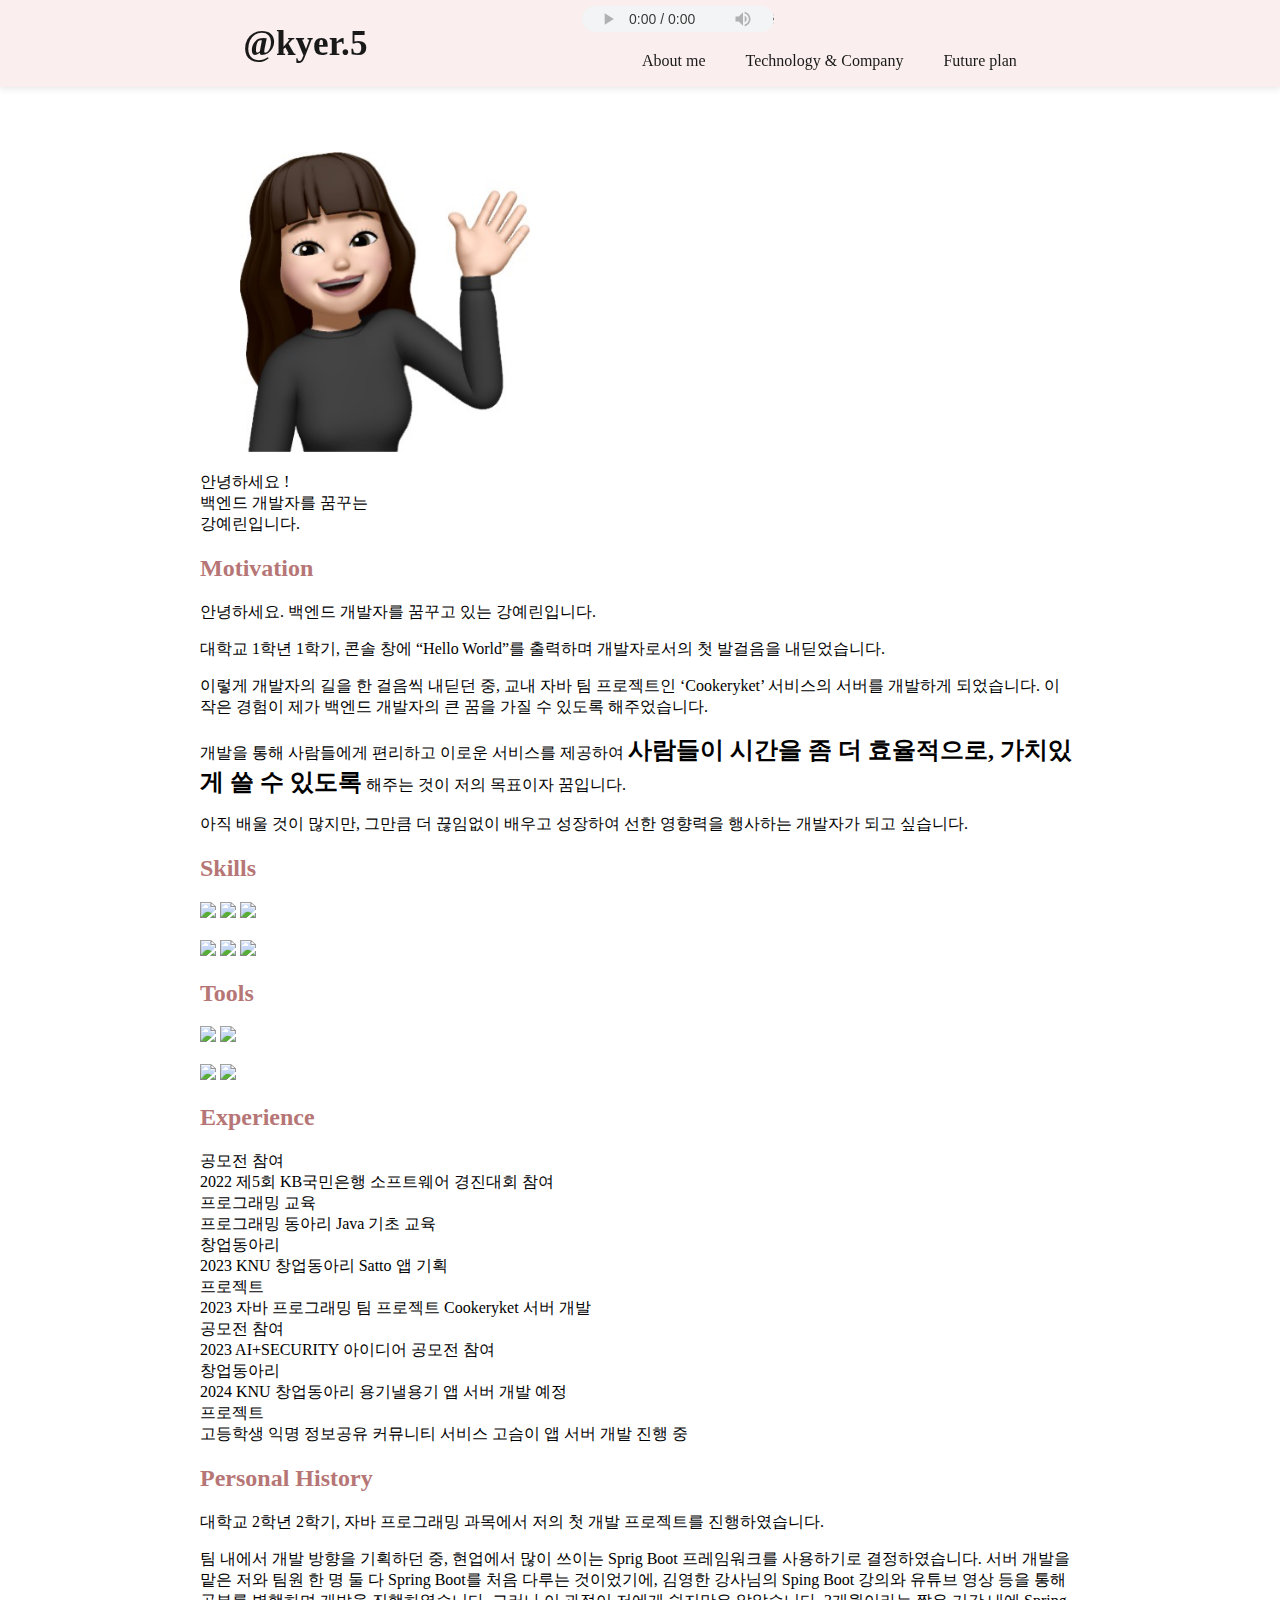
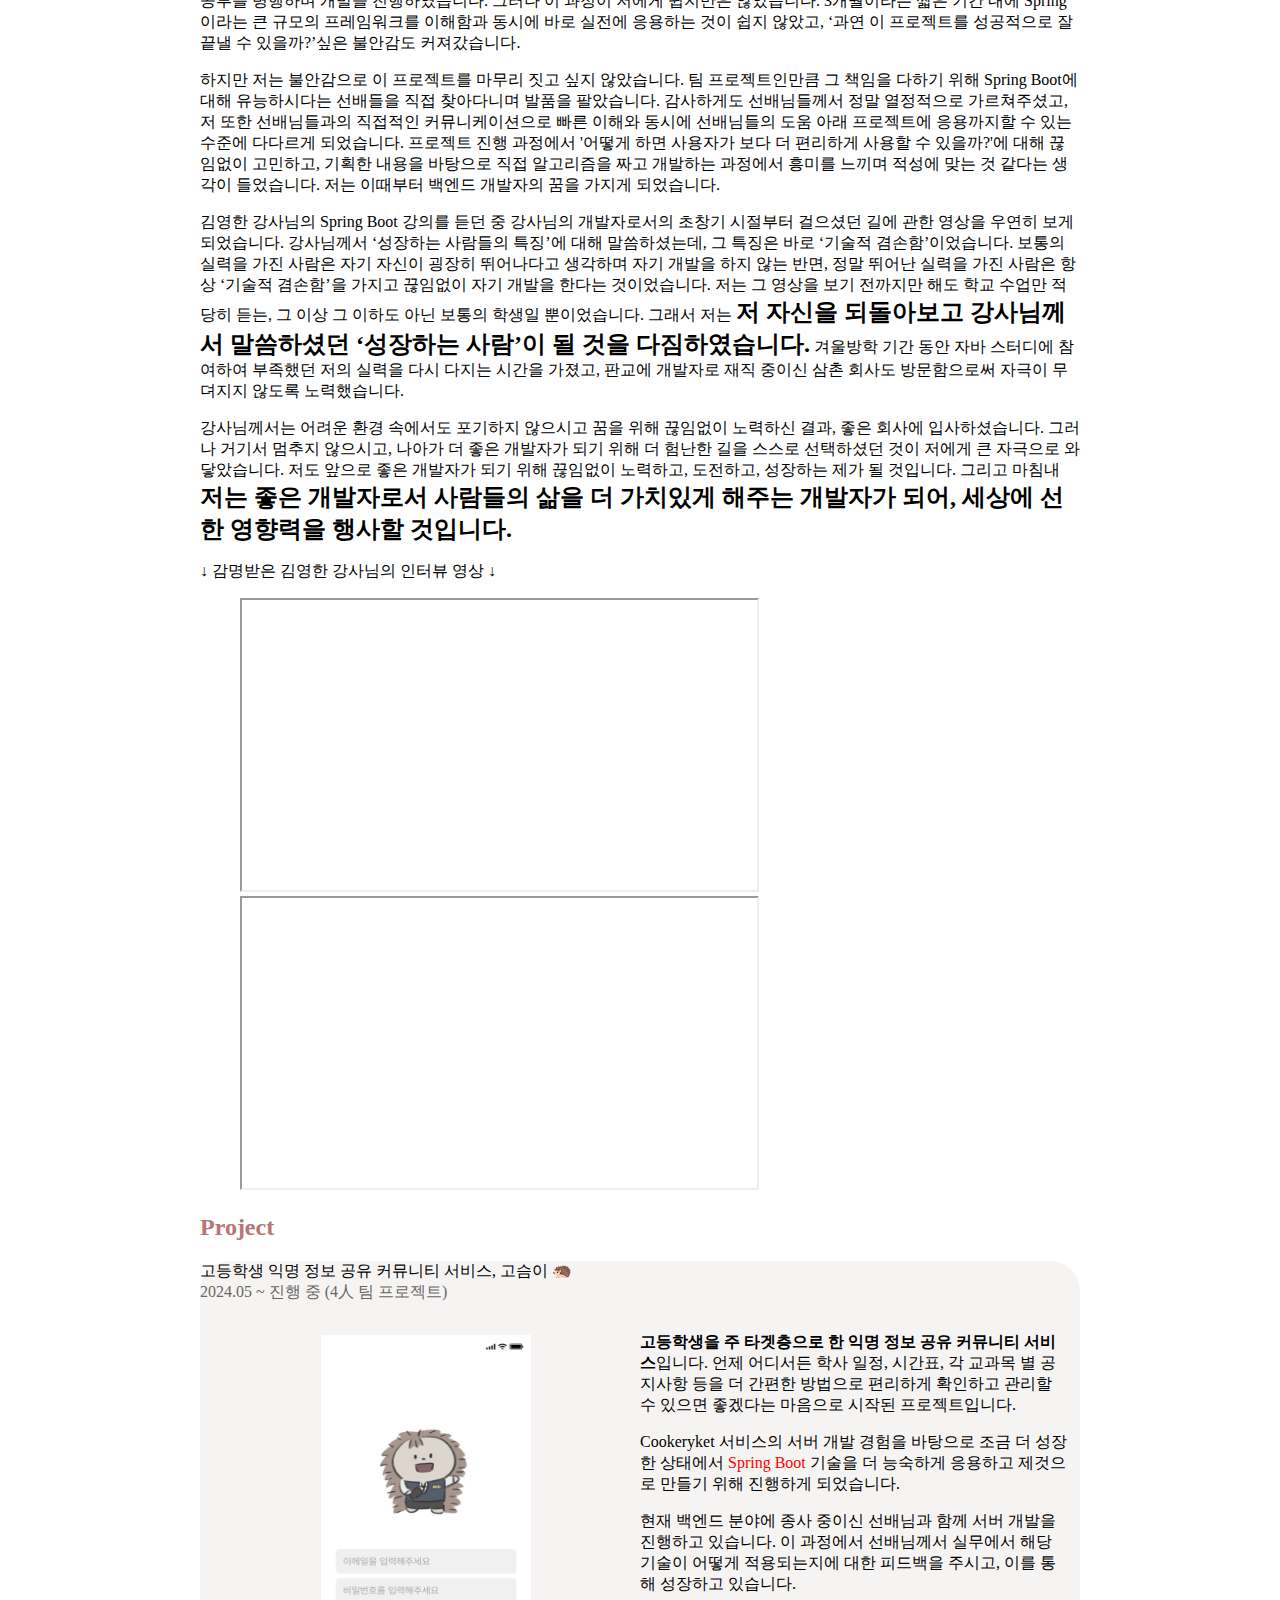
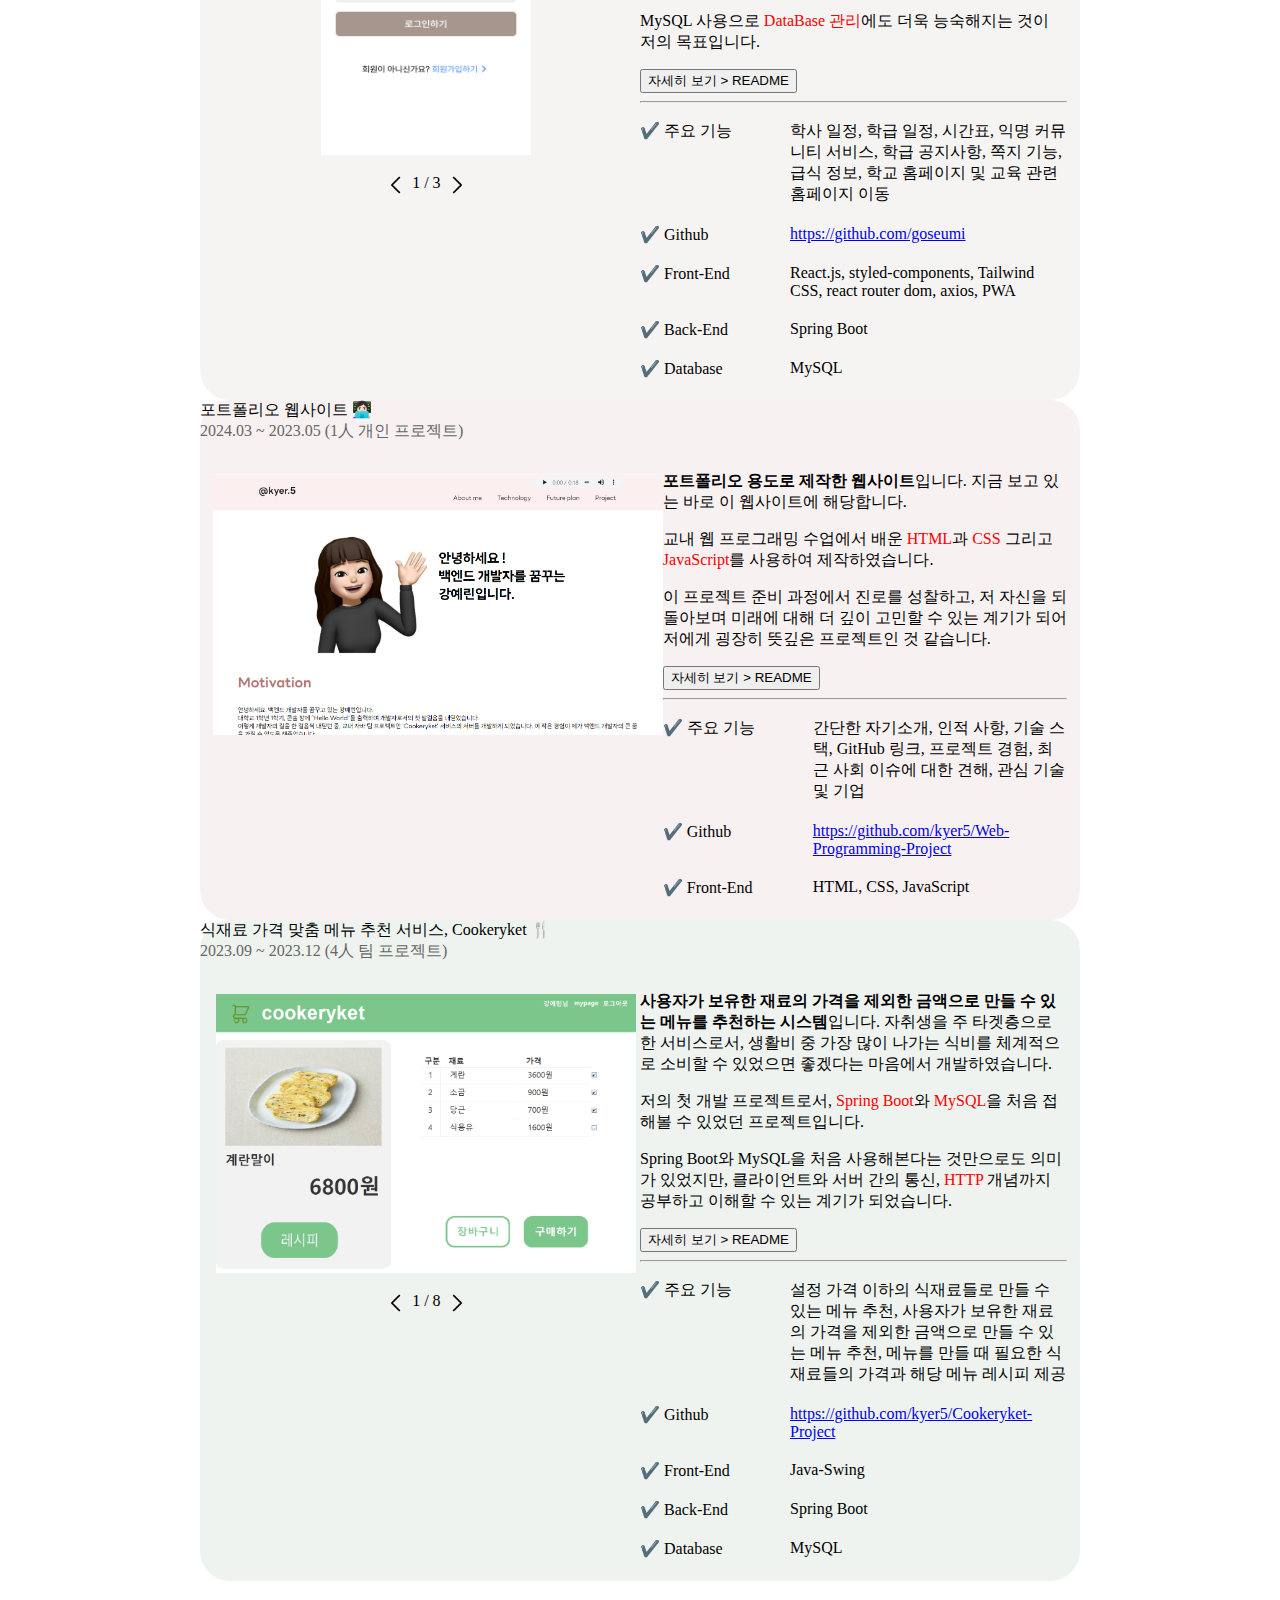
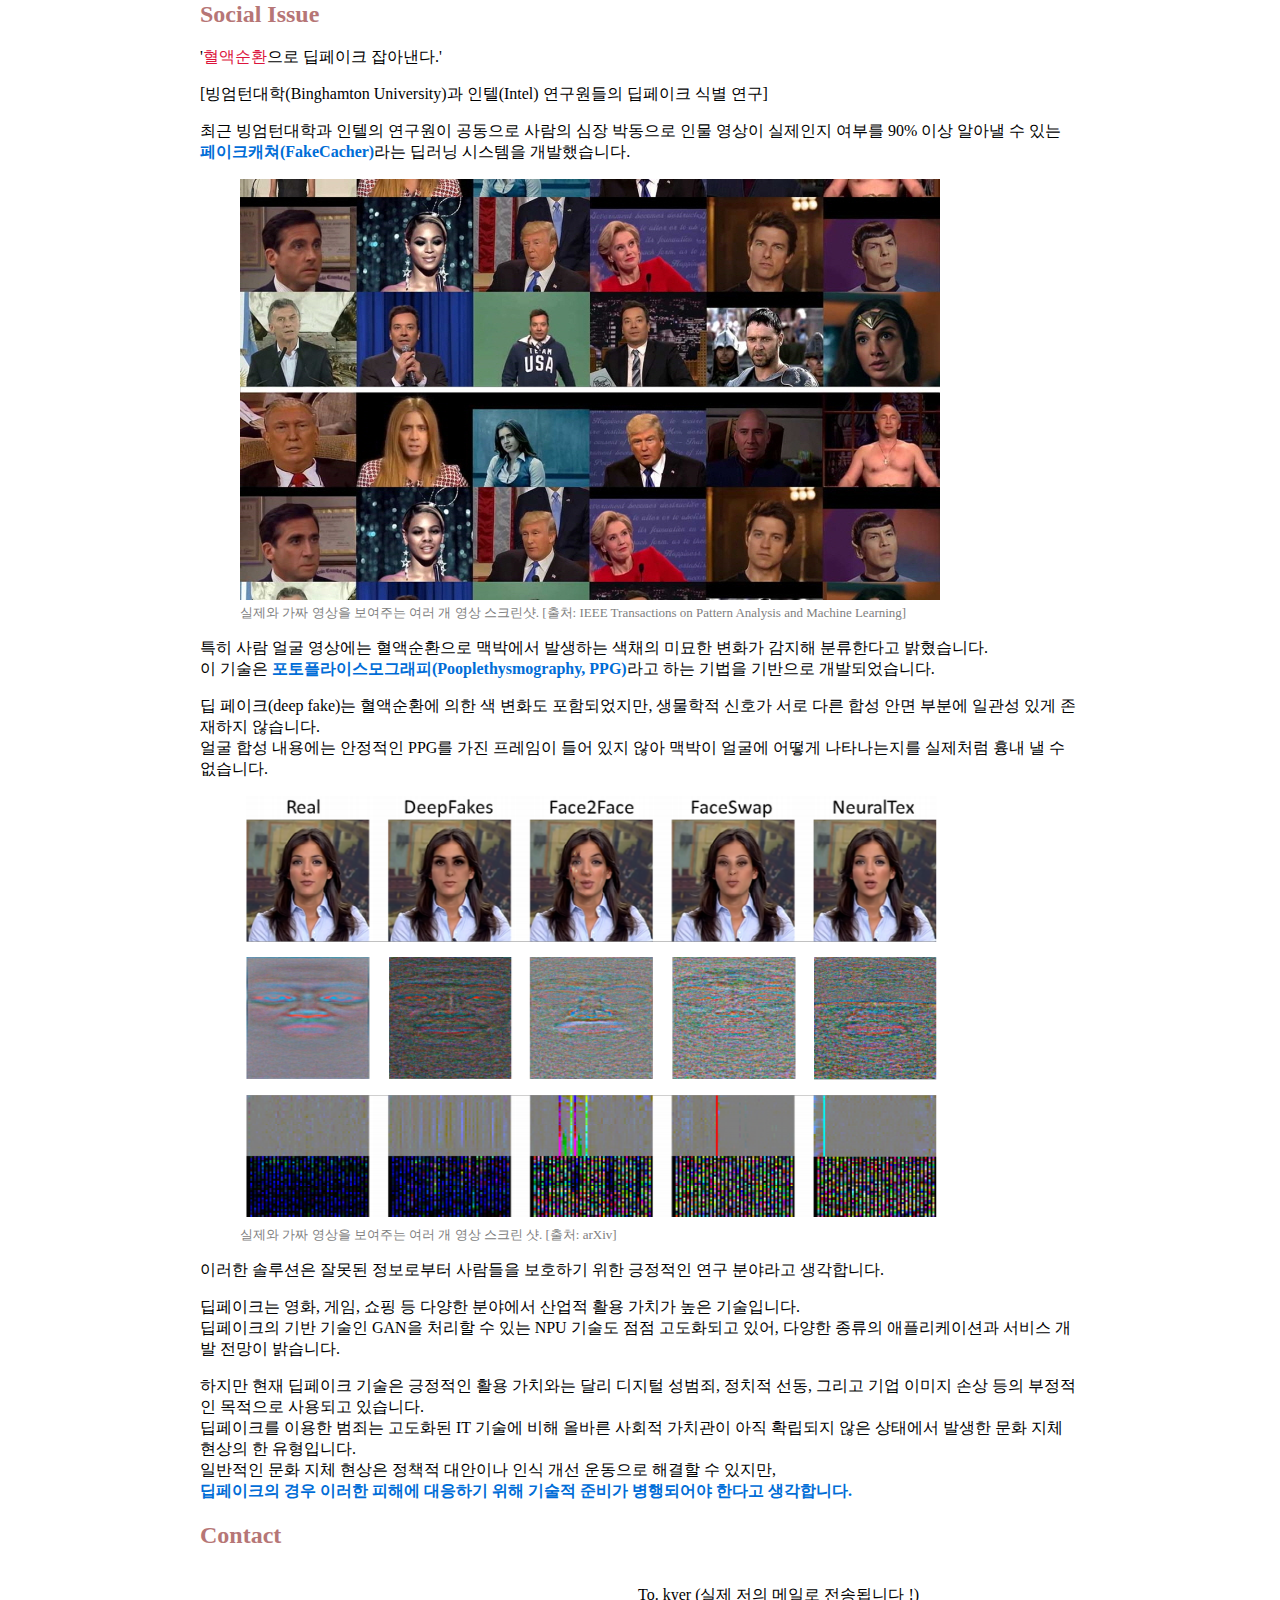
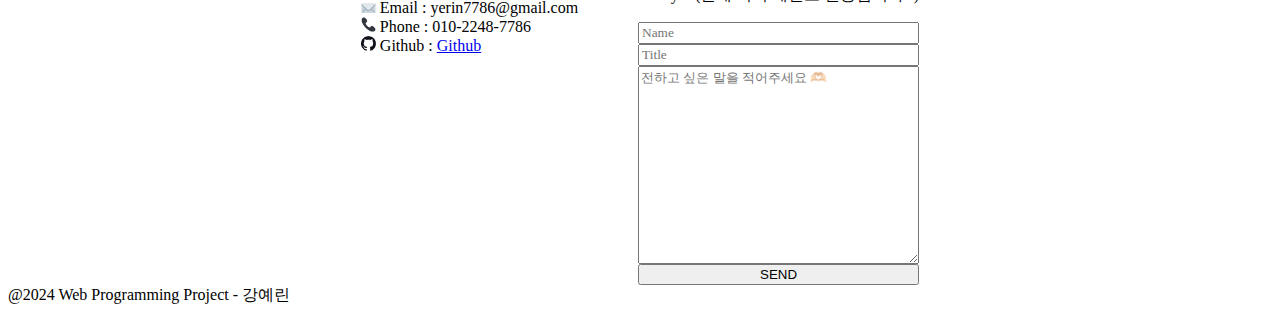
==== commit 539ae341: "시맨틱 태그로 정리" ====
--- a/src/html/index.html
+++ b/src/html/index.html
@@ -9,679 +9,666 @@
 </head>
 <body>
 <div id="wrap">
-  <header id="header">
-    <h2><a href="index.html">@kyer.5</a></h2>
-    <div class="h-inner">
+  <header>
+    <h1><a href="index.html">@kyer.5</a></h1>
+    <div id="header-inner">
       <audio src="https://www.mewpot.com/songs/6153" controls autoplay></audio>
-      <nav id="gnb">
+      <nav>
         <ul>
           <li>
-            <a href="index.html"><b>About me</b></a>
-          </li>
-          <li>
-            <a href="technology_company.html"><b>Technology & Company</b></a>
-          </li>
-          <li>
-            <a href=future_plan.html><b>Future plan</b></a>
+            <a href="index.html">About me</a>
+          </li>
+          <li>
+            <a href="technology_company.html">Technology & Company</a>
+          </li>
+          <li>
+            <a href=future_plan.html>Future plan</a>
           </li>
         </ul>
       </nav>
     </div>
   </header>
-  <section id="container">
+  <section>
     <div class="content-wrap">
-      <article id="content">
-        <div class="s-inner">
-          <div class="entry-content">
+      <div class="s-inner">
+        <div id="masthead">
+          <figure id="mastHeadImage">
             <img src="../image/index/profile.jpg" height="300" width="290"/>
-            <div class="one">
-              <h1>안녕하세요 !<br>백엔드 개발자를 꿈꾸는<br>강예린입니다.</h1>
-            </div>
+          </figure>
+          <div id="mastHeadTitle">
+            안녕하세요 !
+            <br>
+            백엔드 개발자를 꿈꾸는
+            <br>
+            강예린입니다.
           </div>
-          <br>
-          <div class="motivation">
-            <h1 class="sub-theme">Motivation</h1>
-            <p>
-              안녕하세요. 백엔드 개발자를 꿈꾸고 있는 강예린입니다.<br>
-              대학교 1학년 1학기, 콘솔 창에 “Hello World”를 출력하며 개발자로서의 첫 발걸음을 내딛었습니다.<br>
-              이렇게 개발자의 길을 한 걸음씩 내딛던 중, 교내 자바 팀 프로젝트인 ‘Cookeryket’ 서비스의 서버를 개발하게 되었습니다. 이 작은 경험이 제가 백엔드 개발자의 큰 꿈을 가질 수
-              있도록 해주었습니다.<br>
-              개발을 통해 사람들에게 편리하고 이로운 서비스를 제공하여 <b>사람들이 시간을 좀 더 효율적으로, 가치있게 쓸 수 있도록</b> 해주는 것이 저의 목표이자 꿈입니다.<br>
-              아직 배울 것이 많지만, 그만큼 더 끊임없이 배우고 성장하여 선한 영향력을 행사하는 개발자가 되고 싶습니다.
-            </p>
-          </div>
-          <div class="skill">
-            <div class="skills">
-              <h1 class="sub-theme">Skills</h1>
-              <a href="https://www.oracle.com/java/" target="_blank" class="simple-icon">
-                <img src="https://img.shields.io/badge/JAVA-fc3838?style=flat&amp;logo=OpenJDK&amp;logoColor=white">
-              </a>
-              <a href="https://spring.io/projects/spring-boot" target="_blank" class="simple-icon">
-                <img
-                    src="https://img.shields.io/badge/Spring Boot-6db33f?style=flat&amp;logo=SpringBoot&amp;logoColor=white">
-              </a>
-              <a href="https://www.mysql.com" target="_blank" class="simple-icon">
-                <img src="https://img.shields.io/badge/MySQL-4479A1?style=flat&amp;logo=MySQL&amp;logoColor=white">
-              </a>
-              <br>
-              <br>
-              <a href="https://www.mysql.com" target="_blank" class="simple-icon">
-                <img src="https://img.shields.io/badge/HTML5-E34F26?style=flat&amp;logo=HTML5&amp;logoColor=white">
-              </a>
-              <a href="https://www.mysql.com" target="_blank" class="simple-icon">
-                <img src="https://img.shields.io/badge/CSS3-1572B6?style=flat&amp;logo=css3&amp;logoColor=white">
-              </a>
-              <a href="https://www.mysql.com" target="_blank" class="simple-icon">
-                <img
-                    src="https://img.shields.io/badge/javascript-F7DF1E?style=flat&amp;logo=javascript&amp;logoColor=white">
-              </a>
-            </div>
-            <div class="tools">
-              <h1 class="sub-theme">Tools</h1>
-              <a href="https://www.jetbrains.com/ko-kr/idea/" target="_blank" class="simple-icon">
-                <img
-                    src="https://img.shields.io/badge/IntelliJ IDEA-000000?style=flat&amp;logo=IntelliJ IDEA&amp;logoColor=white">
-              </a>
-              <a href="https://git-scm.com" target="_blank" class="simple-icon">
-                <img src="https://img.shields.io/badge/Git-f05032?style=flat&amp;logo=Git&amp;logoColor=white">
-              </a>
-              <br>
-              <br>
-              <a href="https://www.postman.com/" target="_blank" class="simple-icon">
-                <img src="https://img.shields.io/badge/Postman-FF6C37?style=flat&amp;logo=Postman&amp;logoColor=white">
-              </a>
-              <a href="https://www.postman.com/" target="_blank" class="simple-icon">
-                <img src="https://img.shields.io/badge/Figma-F24E1E?style=flat&amp;logo=Figma&amp;logoColor=white">
-              </a>
-            </div>
-          </div>
-          <br>
-          <div class="experience">
-            <h1 class="sub-theme">Experience</h1>
-            <li>
-              <div><b>공모전 참여</b></div>
-              <p>2022 제5회 KB국민은행 소프트웨어 경진대회 참여</p>
-            </li>
-            <li>
-              <div><b>프로그래밍 교육</b></div>
-              <p>프로그래밍 동아리 Java 기초 교육</p>
-            </li>
-            <li>
-              <div><b>창업동아리</b></div>
-              <p>2023 KNU 창업동아리 Satto 앱 기획</p>
-            </li>
-            <li>
-              <div><b>프로젝트</b></div>
-              <p>2023 자바 프로그래밍 팀 프로젝트 Cookeryket 서버 개발</p>
-            </li>
-            <li>
-              <div><b>공모전 참여</b></div>
-              <p>2023 AI+SECURITY 아이디어 공모전 참여</p>
-            </li>
-            <li>
-              <div><b>창업동아리</b></div>
-              <p>2024 KNU 창업동아리 용기낼용기 앱 서버 개발 예정</p>
-            </li>
-            <li>
-              <div><b>프로젝트</b></div>
-              <p>고등학생 익명 정보공유 커뮤니티 서비스 고슴이 앱 서버 개발 진행 중</p>
-            </li>
-          </div>
-          <div class="history">
-            <h1 class="sub-theme">Personal History</h1>
-            <p>
-              대학교 2학년 2학기, 자바 프로그래밍 과목에서 저의 첫 개발 프로젝트를 진행하였습니다.
-            </p>
-            <p>
-              팀 내에서 개발 방향을 기획하던 중, 현업에서 많이 쓰이는 Sprig Boot 프레임워크를 사용하기로 결정하였습니다.
-              서버 개발을 맡은 저와 팀원 한 명 둘 다 Spring Boot를 처음 다루는 것이었기에, 김영한 강사님의 Sping Boot 강의와 유튜브 영상 등을 통해 공부를 병행하며 개발을 진행하였습니다.
-              그러나 이 과정이 저에게 쉽지만은 않았습니다. 3개월이라는 짧은 기간 내에 Spring이라는 큰 규모의 프레임워크를 이해함과 동시에 바로 실전에 응용하는 것이 쉽지 않았고, ‘과연 이 프로젝트를
-              성공적으로 잘 끝낼 수 있을까?’싶은 불안감도 커져갔습니다.
-            </p>
-            <p>
-              하지만 저는 불안감으로 이 프로젝트를 마무리 짓고 싶지 않았습니다. 팀 프로젝트인만큼 그 책임을 다하기 위해 Spring Boot에 대해 유능하시다는 선배들을 직접 찾아다니며 발품을
-              팔았습니다. 감사하게도 선배님들께서 정말 열정적으로 가르쳐주셨고,
-              저 또한 선배님들과의 직접적인 커뮤니케이션으로 빠른 이해와 동시에 선배님들의 도움 아래 프로젝트에 응용까지할 수 있는 수준에 다다르게 되었습니다.
-              프로젝트 진행 과정에서 '어떻게 하면 사용자가 보다 더 편리하게 사용할 수 있을까?'에 대해 끊임없이 고민하고, 기획한 내용을 바탕으로 직접 알고리즘을 짜고 개발하는 과정에서 흥미를 느끼며
-              적성에 맞는 것 같다는 생각이 들었습니다. <b>저는 이때부터 백엔드 개발자의 꿈을 가지게 되었습니다.</b>
-            </p>
-            <p>
-              김영한 강사님의 Spring Boot 강의를 듣던 중 강사님의 개발자로서의 초창기 시절부터 걸으셨던 길에 관한 영상을 우연히 보게 되었습니다. 강사님께서 ‘성장하는 사람들의 특징’에 대해
-              말씀하셨는데, 그 특징은 바로 ‘<b>기술적 겸손함</b>’이었습니다.
-              보통의 실력을 가진 사람은 자기 자신이 굉장히 뛰어나다고 생각하며 자기 개발을 하지 않는 반면, 정말 뛰어난 실력을 가진 사람은 항상 ‘기술적 겸손함’을 가지고 끊임없이 자기 개발을 한다는
-              것이었습니다. 저는 그 영상을 보기 전까지만 해도 학교 수업만 적당히 듣는,
-              그 이상 그 이하도 아닌 보통의 학생일 뿐이었습니다. 그래서 저는 <b>저 자신을 되돌아보고 강사님께서 말씀하셨던 ‘성장하는 사람’이 될 것을 다짐하였습니다.</b> 겨울방학 기간 동안 자바 스터디에
-              참여하여 부족했던 저의 실력을 다시 다지는 시간을 가졌고, 판교에
-              개발자로 재직 중이신 삼촌 회사도 방문함으로써 자극이 무뎌지지 않도록 노력했습니다.
-            </p>
-            <p>
-              강사님께서는 어려운 환경 속에서도 포기하지 않으시고 꿈을 위해 끊임없이 노력하신 결과, 좋은 회사에 입사하셨습니다. 그러나 거기서 멈추지 않으시고, 나아가 더 좋은 개발자가 되기 위해 더
-              험난한 길을 스스로 선택하셨던 것이 저에게 큰 자극으로 와닿았습니다.
-              저도 앞으로 좋은 개발자가 되기 위해 끊임없이 노력하고, 도전하고, 성장하는 제가 될 것입니다. 그리고 마침내 <b>저는 좋은 개발자로서 사람들의 삶을 더 가치있게 해주는 개발자가 되어, 세상에
-              선한 영향력을 행사할 것입니다.</b>
-            </p>
-            <br>
-            <h3>↓ 감명받은 김영한 강사님의 인터뷰 영상 ↓</h3>
-            <div class="player">
-              <iframe width="515" height="290"
-                      src="https://www.youtube.com/embed/_HTj5b59Em0?si=GPtNGM2l-0Gg4qqu"
-                      title="YouTube video player"
-                      allow="accelerometer; autoplay; clipboard-write; encrypted-media;
-                                    gyroscope; picture-in-picture; web-share"
-                      referrerpolicy="strict-origin-when-cross-origin" allowfullscreen>
-              </iframe>
-              <iframe width="515" height="290"
-                      src="https://www.youtube.com/embed/MNyNRraMU8Y?si=VzzTMIPouLsVgLO7"
-                      title="YouTube video player"
-                      allow="accelerometer; autoplay; clipboard-write; encrypted-media;
-                                    gyroscope; picture-in-picture; web-share"
-                      referrerpolicy="strict-origin-when-cross-origin" allowfullscreen>
-              </iframe>
-            </div>
-          </div>
-          <div class="project">
-            <h1 class="sub-theme">Project</h1>
-            <div class="box1">
-              <div class="title">
-                <h2>고등학생 익명 정보 공유 커뮤니티 서비스, 고슴이 🦔</h2>
-                <div class="period">2024.05 ~ 진행 중 (4人 팀 프로젝트)</div>
-              </div>
-              <div class="project-content">
-                <div class="project-image-slider-box">
-                  <div class="project-image-slider-goseumi">
-                    <div class="project-image-container-box-goseumi">
-                      <div class="project-image-container-goseumi">
-                        <div class="project-image-inner">
-                          <img src="../image/index/project/goseumi/goseumi_01.png" width="210" height="420"/>
-                        </div>
-                        <div class="project-image-inner">
-                          <img src="../image/index/project/goseumi/goseumi_02.png" width="210" height="420"/>
-                        </div>
-                        <div class="project-image-inner">
-                          <img src="../image/index/project/goseumi/goseumi_03.png" width="210" height="420"/>
-                        </div>
-                      </div>
-                    </div>
-                    <div class="slider-btn">
-                      <button type="button" class="prev" id="goseumi-prev-btn">
-                        <img src="../image/index/project/left_arrow.png" height="20" width="20"/>
-                      </button>
-                      <div>
-                        <span id="goseumi-current-number">1</span>
-                        /
-                        <span>3</span>
-                      </div>
-                      <button type="button" class="next" id="goseumi-next-btn">
-                        <img src="../image/index/project/right_arrow.png" height="20" width="20"/>
-                      </button>
-                    </div>
-                    <script src="../js/goseumi_image_slide.js"></script>
-                  </div>
-                </div>
-                <div class="project-description">
-                  <p><b>고등학생을 주 타겟층으로 한 익명 정보 공유 커뮤니티 서비스</b>입니다.
-                    언제 어디서든 학사 일정, 시간표, 각 교과목 별 공지사항 등을 더 간편한 방법으로 편리하게 확인하고 관리할 수 있으면 좋겠다는 마음으로 시작된 프로젝트입니다.</p>
-                  <p>Cookeryket 서비스의 서버 개발 경험을 바탕으로 조금 더 성장한 상태에서 <span class="text-color-red">Spring Boot</span> 기술을 더
-                    능숙하게 응용하고 제것으로 만들기 위해 진행하게 되었습니다.
-                  <p>현재 백엔드 분야에 종사 중이신 선배님과 함께 서버 개발을 진행하고 있습니다.
-                    이 과정에서 선배님께서 실무에서 해당 기술이 어떻게 적용되는지에 대한 피드백을 주시고, 이를 통해 성장하고 있습니다.</p>
-                  <p>MySQL 사용으로 <span class="text-color-red">DataBase 관리</span>에도 더욱 능숙해지는 것이 저의 목표입니다.</p>
-                  <button id="myBtn1" class="btn" type="button" onclick="showModal('myModal1')">자세히 보기 > README</button>
-                  <div id="myModal1" class="modal">
-                    <div class="modal-content">
-                      <span class="close" onclick="closeModal('myModal1')">&times;</span>
-                      <h2>고등학생 익명 정보 공유 커뮤니티 서비스, 고슴이 🦔</h2>
-                      <hr>
-                      <h3>📌 Summary</h3>
-                      <p><b>고등학생을 주 타겟층으로 한 익명 정보 공유 서비스</b>입니다. 언제 어디서든 학시 일정, 시간표, 각 교과목 별 공지사항 등을 더 간편한 방법으로 편리하게
-                        확인하고 관리할 수 있으면 좋겠다는 마음으로 시작된 프로젝트입니다.</p>
-                      <p>Cookeryket 서비스의 서버 개발 경험을 바탕으로 조금 더 성장한 상태에서 Spring Boot 기술을 더 능숙하게 응용하고 제것으로 만들기 위해 진행하게
-                        되었습니다.</p>
-                      <p>MySQL 사용으로 DataBase 관리에도 더욱 능숙해지는 것이 저의 목표입니다.</p>
-                      <h3>* 주요 기능</h3>
-                      <ul>
-                        <li>
-                          학사 일정, 학급 일정, 학급 공지사항, 시간표, 급식 정보 확인하기
-                        </li>
-                        <li>
-                          익명 커뮤니티 서비스
-                        </li>
-                        <li>
-                          쪽지 기능
-                        </li>
-                        <li>
-                          학교 홈페이지 및 교육 관련 홈페이지 이동
-                        </li>
-                      </ul>
-                      <h3>🤔 Background</h3>
-                      <p> 요즘 대부분의 고등학교에서 학생들에게 태블릿을 지급한다는 사실을 알게 된 것에서 출발한 토이 프로젝트입니다.
-                        현재 고등학교 3학년인 제 동생이 수행평가 공지, 시간표, 급식 정보를 더 간편하게 확인하고 싶다는 말에 기반하여 개발하게 되었습니다.
-                        저의 학창시절에도 시간표나 급식 정보를 각각 다른 홈페이지에서 번거롭게 확인했던 기억에 매우 실용적인 기능이라는 생각이 들었고,
-                        마침 Spring Boot를 더 공부하고 활용해보고 싶었기에 딱 좋은 프로젝트라고 판단하였습니다.</p>
-                      <h3>🔍 Meaning</h3>
-                      <p> 프로젝트를 기획하고 개발에 들어간지 얼마 되지 않아, 프로젝트를 끝낸 후에 회고를 적을 예정입니다 !</p>
-                      <h3>🔨 Technology Stack(s)</h3>
-                      <ul>
-                        <li>
-                          Frontend : React.js, styled-components, Tailwind CSS, react router dom, axios, PWA
-                        </li>
-                        <li>
-                          Backend : Spring Boot
-                        </li>
-                        <li>
-                          Database : MySQL
-                        </li>
-                      </ul>
-                      <h3>👪 Members</h3>
-                      <ul>
-                        <li>
-                          오진영 (Frontend) : <a href="https://github.com/JJJJ55">https://github.com/JJJJ55</a>
-                        </li>
-                        <li>
-                          윤가은 (Frontend) : <a href="https://github.com/yungan9">https://github.com/yungan9</a>
-                        </li>
-                        <li>
-                          송광호 (Backend) : <a href="https://github.com/skh990427">https://github.com/skh990427</a>
-                        </li>
-                        <li>
-                          강예린 (Backend) : 본인
-                        </li>
-                      </ul>
-                    </div>
-                  </div>
-                  <script src="../js/modal.js"></script>
-                  <br>
-                  <hr>
-                  <div class="project-description-skill">
-                    <div class="project-description-skill-type">
-                      <div class="project-description-label">
-                        ✔️ 주요 기능
-                      </div>
-                      <div class="project-description-value">
-                        학사 일정, 학급 일정, 시간표, 익명 커뮤니티 서비스, 학급 공지사항, 쪽지 기능, 급식 정보, 학교 홈페이지 및 교육 관련 홈페이지 이동
-                      </div>
-                    </div>
-                    <div class="project-description-skill-type">
-                      <div class="project-description-label">
-                        ✔️ Github
-                      </div>
-                      <div class="project-description-value">
-                        <a href="https://github.com/goseumi">https://github.com/goseumi</a>
-                      </div>
-                    </div>
-                    <div class="project-description-skill-type">
-                      <div class="project-description-label">
-                        ✔️ Front-End
-                      </div>
-                      <div class="project-description-value">
-                        React.js, styled-components, Tailwind CSS, react router dom, axios, PWA
-                      </div>
-                    </div>
-                    <div class="project-description-skill-type">
-                      <div class="project-description-label">
-                        ✔️ Back-End
-                      </div>
-                      <div class="project-description-value">
-                        Spring Boot
-                      </div>
-                    </div>
-                    <div class="project-description-skill-type">
-                      <div class="project-description-label">
-                        ✔️ Database
-                      </div>
-                      <div class="project-description-value">
-                        MySQL
-                      </div>
-                    </div>
-                  </div>
-                </div>
-              </div>
-            </div>
+        </div>
+        <article id="motivation">
+          <h2 class="sub-theme">Motivation</h2>
+          <p>안녕하세요. 백엔드 개발자를 꿈꾸고 있는 강예린입니다.</p>
+          <p>대학교 1학년 1학기, 콘솔 창에 “Hello World”를 출력하며 개발자로서의 첫 발걸음을 내딛었습니다.</p>
+          <p>이렇게 개발자의 길을 한 걸음씩 내딛던 중, 교내 자바 팀 프로젝트인 ‘Cookeryket’ 서비스의 서버를 개발하게 되었습니다. 이 작은 경험이 제가 백엔드 개발자의 큰 꿈을 가질 수
+            있도록 해주었습니다.</p>
+          <p>개발을 통해 사람들에게 편리하고 이로운 서비스를 제공하여 <strong>사람들이 시간을 좀 더 효율적으로, 가치있게 쓸 수 있도록</strong> 해주는 것이 저의 목표이자 꿈입니다.</p>
+          <p>아직 배울 것이 많지만, 그만큼 더 끊임없이 배우고 성장하여 선한 영향력을 행사하는 개발자가 되고 싶습니다.</p>
+        </article>
+        <article id="skillsAndTools">
+          <div id="skills">
+            <h2 class="sub-theme">Skills</h2>
+            <a href="https://www.oracle.com/java/" target="_blank" class="simple-icon">
+              <img src="https://img.shields.io/badge/JAVA-fc3838?style=flat&amp;logo=OpenJDK&amp;logoColor=white"></a>
+            <a href="https://spring.io/projects/spring-boot" target="_blank" class="simple-icon">
+              <img
+                  src="https://img.shields.io/badge/Spring Boot-6db33f?style=flat&amp;logo=SpringBoot&amp;logoColor=white"></a>
+            <a href="https://www.mysql.com" target="_blank" class="simple-icon">
+              <img src="https://img.shields.io/badge/MySQL-4479A1?style=flat&amp;logo=MySQL&amp;logoColor=white"></a>
             <br>
             <br>
-            <div class="box2">
-              <div class="title">
-                <h2>포트폴리오 웹사이트 👩🏻‍💻</h2>
-                <div class="period">2024.03 ~ 2023.05 (1人 개인 프로젝트)</div>
-              </div>
-              <div class="project-content">
-                <div class="project-image-inner">
-                  <img src="../image/index/project/portfolio/portfolio.png" width="450" height="261"/></div>
-                <div class="project-description">
-                  <p><b>포트폴리오 용도로 제작한 웹사이트</b>입니다.
-                    지금 보고 있는 바로 이 웹사이트에 해당합니다.</p>
-                  <p>교내 웹 프로그래밍 수업에서 배운 <span class="text-color-red">HTML</span>과 <span
-                      class="text-color-red">CSS</span>
-                    그리고 <span class="text-color-red">JavaScript</span>를 사용하여 제작하였습니다.</p>
-                  <p>이 프로젝트 준비 과정에서 진로를 성찰하고, 저 자신을 되돌아보며 미래에 대해 더 깊이 고민할 수 있는 계기가 되어 저에게 굉장히 뜻깊은 프로젝트인 것 같습니다.</p>
-                  <button id="myBtn2" class="btn" type="button" onclick="showModal('myModal2')">자세히 보기 > README</button>
-                  <div id="myModal2" class="modal">
-                    <div class="modal-content">
-                      <span class="close" onclick="closeModal('myModal2')">&times;</span>
-                      <h2>포트폴리오 웹사이트 👩🏻‍💻</h2>
-                      <hr>
-                      <h3>📌 Summary</h3>
-                      <p><b>포트폴리오 용도로 제작한 웹사이트</b>입니다. 지금 보고 있는 바로 이 웹사이트에 해당합니다.<br>
-                      <p>교내 웹 프로그래밍 수업에서 배운 HTML과 CSS 그리고 JavaScript를 사용하여 제작하였습니다.<br></p>
-                      <p>이 프로젝트 준비 과정에서 진로를 성찰하고, 저 자신을 되돌아보며 미래에 대해 더 깊이 고민할 수 있는 계기가 되어 저에게 굉장히 뜻깊은 프로젝트인 것 같습니다.</p>
-                      <h3>* 주요 기능</h3>
-                      <ul>
-                        <li>
-                          간단한 자기소개
-                        </li>
-                        <li>
-                          기술 스택
-                        </li>
-                        <li>
-                          프로젝트 경험
-                        </li>
-                        <li>
-                          최근 사회 이슈에 대한 견해
-                        </li>
-                        <li>
-                          관심 기술 및 기업
-                        </li>
-                      </ul>
-                      <h3>🤔 Background</h3>
-                      <p>교내 웹 프로그래밍 수업에서 진행한 개인 프로젝트로, 진로 성찰, 자기 평가, 취업 준비를 위해 자기 소개, 관심 기술, 관심 기업에 대해 작성하고 구현한 웹페이지
-                        입니다.</p>
-                      <h3>🔍 Meaning</h3>
-                      <p> 지금까지 저는 웹페이지의 레이아웃을 구현할 때 CSS의 ‘display’, ‘float’, ‘position’ 같은 속성을 주로 사용해왔습니다.
-                        그러나 이번 프로젝트에서는 뷰포트나 요소의 크기에 따라 동적으로 레이아웃을 배치하여 효율적으로 구현하고 싶었습니다.
-                        그러나 기존의 방법들로는 이 방식대로 구현하기에 매우 복잡했습니다.
-                        이로 인해 레이아웃을 표현하는 부분에서 어려움을 겪고 있었습니다.</p>
-                      <p>해결책을 찾기 위해 여러 방법을 모색하던 중, CSS3에 추가된 ‘flexbox’ 속성을 알게 되었습니다.
-                        flexbox는 뷰포트나 요소의 크기가 불명확하거나 동적으로 변할 때에도 요소를 효율적으로 배치하고, 정렬하고, 분산시키는 기능을 가지고 있었습니다.
-                        그래서 저는 레이아웃 문제를 해결하기 위해 모든 ‘display’ 속성에 ‘flex’를 적용함으로써 제가 겪었던 문제를 해결할 수 있었습니다.</p>
-                      <p>웹 프로젝트 준비 과정에서 개발자를 꿈꾸는 다양한 사람들의 이야기가 담긴 포트폴리오들을 찾아 보게 되었습니다.
-                        개발자가 되기 위해 정말 많은 사람들이 열심히 노력하고 있다는 것을 실감하였습니다.
-                        또, 저의 추후 계획을 세워보면서 취업까지 시간이 정말 얼마 남지 않았다는 것을 크게 깨달았습니다. </p>
-                      <p>이러한 것들이 저에게 큰 자극이 되었습니다.
-                        안일하게만 생각했던 지난 시간들을 반성하고, 부지런히 공부하고 노력해야겠다는 마음을 다잡을 수 있는 계기가 되었습니다.
-                        이렇게 저를 돌아보는 시간을 가지고, 추후 계획까지 세울 수 있게 되어 저에게 정말 뜻깊은 프로젝트인 것 같습니다.</p>
-                      <h3>🔨 Technology Stack(s)</h3>
-                      <ul>
-                        <li>
-                          Frontend : HTML, CSS, JavaScript
-                        </li>
-                      </ul>
-                    </div>
-                  </div>
-                  <script src="../js/modal.js"></script>
-                  <br>
-                  <hr>
-                  <div class="project-description-skill">
-                    <div class="project-description-skill-type">
-                      <div class="project-description-label">
-                        ✔️ 주요 기능
-                      </div>
-                      <div class="project-description-value">
-                        간단한 자기소개, 인적 사항, 기술 스택, GitHub 링크, 프로젝트 경험, 최근 사회 이슈에 대한 견해, 관심 기술 및 기업
-                      </div>
-                    </div>
-                    <div class="project-description-skill-type">
-                      <div class="project-description-label">
-                        ✔️ Github
-                      </div>
-                      <div class="project-description-value">
-                        <a href="https://github.com/kyer5/Web-Programming-Project">https://github.com/kyer5/Web-Programming-Project</a>
-                      </div>
-                    </div>
-                    <div class="project-description-skill-type">
-                      <div class="project-description-label">
-                        ✔️ Front-End
-                      </div>
-                      <div class="project-description-value">
-                        HTML, CSS, JavaScript
-                      </div>
-                    </div>
-                  </div>
-                </div>
-              </div>
-            </div>
+            <a href="https://www.mysql.com" target="_blank" class="simple-icon">
+              <img src="https://img.shields.io/badge/HTML5-E34F26?style=flat&amp;logo=HTML5&amp;logoColor=white"></a>
+            <a href="https://www.mysql.com" target="_blank" class="simple-icon">
+              <img src="https://img.shields.io/badge/CSS3-1572B6?style=flat&amp;logo=css3&amp;logoColor=white"></a>
+            <a href="https://www.mysql.com" target="_blank" class="simple-icon">
+              <img
+                  src="https://img.shields.io/badge/javascript-F7DF1E?style=flat&amp;logo=javascript&amp;logoColor=white"></a>
+          </div>
+          <div id="tools">
+            <h2 class="sub-theme">Tools</h2>
+            <a href="https://www.jetbrains.com/ko-kr/idea/" target="_blank" class="simple-icon">
+              <img
+                  src="https://img.shields.io/badge/IntelliJ IDEA-000000?style=flat&amp;logo=IntelliJ IDEA&amp;logoColor=white"></a>
+            <a href="https://git-scm.com" target="_blank" class="simple-icon">
+              <img src="https://img.shields.io/badge/Git-f05032?style=flat&amp;logo=Git&amp;logoColor=white"></a>
             <br>
             <br>
-            <div class="box3">
-              <div class="title">
-                <h2>식재료 가격 맞춤 메뉴 추천 서비스, Cookeryket 🍴</h2>
-                <div class="period">2023.09 ~ 2023.12 (4人 팀 프로젝트)</div>
+            <a href="https://www.postman.com/" target="_blank" class="simple-icon">
+              <img
+                  src="https://img.shields.io/badge/Postman-FF6C37?style=flat&amp;logo=Postman&amp;logoColor=white"></a>
+            <a href="https://www.postman.com/" target="_blank" class="simple-icon">
+              <img src="https://img.shields.io/badge/Figma-F24E1E?style=flat&amp;logo=Figma&amp;logoColor=white"></a>
+          </div>
+        </article>
+        <article id="experience">
+          <h2 class="sub-theme">Experience</h2>
+          <li>
+            <div class="middle-size">공모전 참여</div>
+            2022 제5회 KB국민은행 소프트웨어 경진대회 참여
+          </li>
+          <li>
+            <div class="middle-size">프로그래밍 교육</div>
+            프로그래밍 동아리 Java 기초 교육
+          </li>
+          <li>
+            <div class="middle-size">창업동아리</div>
+            2023 KNU 창업동아리 Satto 앱 기획
+          </li>
+          <li>
+            <div class="middle-size">프로젝트</div>
+            2023 자바 프로그래밍 팀 프로젝트 Cookeryket 서버 개발
+          </li>
+          <li>
+            <div class="middle-size">공모전 참여</div>
+            2023 AI+SECURITY 아이디어 공모전 참여
+          </li>
+          <li>
+            <div class="middle-size">창업동아리</div>
+            2024 KNU 창업동아리 용기낼용기 앱 서버 개발 예정
+          </li>
+          <li>
+            <div class="middle-size">프로젝트</div>
+            고등학생 익명 정보공유 커뮤니티 서비스 고슴이 앱 서버 개발 진행 중
+          </li>
+        </article>
+        <article id="personalHistory">
+          <h2 class="sub-theme">Personal History</h2>
+          <p>
+            대학교 2학년 2학기, 자바 프로그래밍 과목에서 저의 첫 개발 프로젝트를 진행하였습니다.
+          </p>
+          <p>
+            팀 내에서 개발 방향을 기획하던 중, 현업에서 많이 쓰이는 Sprig Boot 프레임워크를 사용하기로 결정하였습니다.
+            서버 개발을 맡은 저와 팀원 한 명 둘 다 Spring Boot를 처음 다루는 것이었기에, 김영한 강사님의 Sping Boot 강의와 유튜브 영상 등을 통해 공부를 병행하며 개발을 진행하였습니다.
+            그러나 이 과정이 저에게 쉽지만은 않았습니다.
+            3개월이라는 짧은 기간 내에 Spring이라는 큰 규모의 프레임워크를 이해함과 동시에 바로 실전에 응용하는 것이 쉽지 않았고, ‘과연 이 프로젝트를 성공적으로 잘 끝낼 수 있을까?’싶은 불안감도 커져갔습니다.
+          </p>
+          <p>
+            하지만 저는 불안감으로 이 프로젝트를 마무리 짓고 싶지 않았습니다.
+            팀 프로젝트인만큼 그 책임을 다하기 위해 Spring Boot에 대해 유능하시다는 선배들을 직접 찾아다니며 발품을 팔았습니다.
+            감사하게도 선배님들께서 정말 열정적으로 가르쳐주셨고, 저 또한 선배님들과의 직접적인 커뮤니케이션으로 빠른 이해와 동시에 선배님들의 도움 아래 프로젝트에 응용까지할 수 있는 수준에 다다르게 되었습니다.
+            프로젝트 진행 과정에서 '어떻게 하면 사용자가 보다 더 편리하게 사용할 수 있을까?'에 대해 끊임없이 고민하고, 기획한 내용을 바탕으로 직접 알고리즘을 짜고 개발하는 과정에서 흥미를 느끼며 적성에 맞는 것 같다는 생각이 들었습니다.
+            <em>저는 이때부터 백엔드 개발자의 꿈을 가지게 되었습니다.</em>
+          </p>
+          <p>
+            김영한 강사님의 Spring Boot 강의를 듣던 중 강사님의 개발자로서의 초창기 시절부터 걸으셨던 길에 관한 영상을 우연히 보게 되었습니다.
+            강사님께서 ‘성장하는 사람들의 특징’에 대해 말씀하셨는데, 그 특징은 바로 ‘<em>기술적 겸손함</em>’이었습니다.
+            보통의 실력을 가진 사람은 자기 자신이 굉장히 뛰어나다고 생각하며 자기 개발을 하지 않는 반면, 정말 뛰어난 실력을 가진 사람은 항상 ‘기술적 겸손함’을 가지고 끊임없이 자기 개발을 한다는 것이었습니다.
+            저는 그 영상을 보기 전까지만 해도 학교 수업만 적당히 듣는, 그 이상 그 이하도 아닌 보통의 학생일 뿐이었습니다.
+            그래서 저는 <strong>저 자신을 되돌아보고 강사님께서 말씀하셨던 ‘성장하는 사람’이 될 것을 다짐하였습니다.</strong>
+            겨울방학 기간 동안 자바 스터디에 참여하여 부족했던 저의 실력을 다시 다지는 시간을 가졌고, 판교에 개발자로 재직 중이신 삼촌 회사도 방문함으로써 자극이 무뎌지지 않도록 노력했습니다.
+          </p>
+          <p>
+            강사님께서는 어려운 환경 속에서도 포기하지 않으시고 꿈을 위해 끊임없이 노력하신 결과, 좋은 회사에 입사하셨습니다.
+            그러나 거기서 멈추지 않으시고, 나아가 더 좋은 개발자가 되기 위해 더 험난한 길을 스스로 선택하셨던 것이 저에게 큰 자극으로 와닿았습니다.
+            저도 앞으로 좋은 개발자가 되기 위해 끊임없이 노력하고, 도전하고, 성장하는 제가 될 것입니다.
+            그리고 마침내 <strong>저는 좋은 개발자로서 사람들의 삶을 더 가치있게 해주는 개발자가 되어, 세상에 선한 영향력을 행사할 것입니다.</strong>
+          </p>
+          <div class="middle-size">↓ 감명받은 김영한 강사님의 인터뷰 영상 ↓</div>
+          <figure id="youtube-player">
+            <iframe width="515" height="290"
+                    src="https://www.youtube.com/embed/_HTj5b59Em0?si=GPtNGM2l-0Gg4qqu"
+                    title="YouTube video player"
+                    allow="accelerometer; autoplay; clipboard-write; encrypted-media;
+                                    gyroscope; picture-in-picture; web-share"
+                    referrerpolicy="strict-origin-when-cross-origin" allowfullscreen>
+            </iframe>
+            <iframe width="515" height="290"
+                    src="https://www.youtube.com/embed/MNyNRraMU8Y?si=VzzTMIPouLsVgLO7"
+                    title="YouTube video player"
+                    allow="accelerometer; autoplay; clipboard-write; encrypted-media;
+                                    gyroscope; picture-in-picture; web-share"
+                    referrerpolicy="strict-origin-when-cross-origin" allowfullscreen>
+            </iframe>
+          </figure>
+        </article>
+        <article id="project">
+          <h2 class="sub-theme">Project</h2>
+          <div class="box1">
+            <div class="project-title">
+              고등학생 익명 정보 공유 커뮤니티 서비스, 고슴이 🦔
+            </div>
+            <div class="project-period">
+              <span class="text-color-gray">2024.05 ~ 진행 중 (4人 팀 프로젝트)</span>
+            </div>
+            <div class="project-content">
+              <div class="project-image-slider-box">
+                <div class="project-image-slider-goseumi">
+                  <div class="project-image-container-box-goseumi">
+                    <div class="project-image-container-goseumi">
+                      <div class="project-image-inner">
+                        <img src="../image/index/project/goseumi/goseumi_01.png" width="210" height="420"/>
+                      </div>
+                      <div class="project-image-inner">
+                        <img src="../image/index/project/goseumi/goseumi_02.png" width="210" height="420"/>
+                      </div>
+                      <div class="project-image-inner">
+                        <img src="../image/index/project/goseumi/goseumi_03.png" width="210" height="420"/>
+                      </div>
+                    </div>
+                  </div>
+                  <div class="slider-btn">
+                    <button type="button" class="prev" id="goseumi-prev-btn">
+                      <img src="../image/index/project/left_arrow.png" height="20" width="20"/>
+                    </button>
+                    <div>
+                      <span id="goseumi-current-number">1</span>
+                      /
+                      <span>3</span>
+                    </div>
+                    <button type="button" class="next" id="goseumi-next-btn">
+                      <img src="../image/index/project/right_arrow.png" height="20" width="20"/>
+                    </button>
+                  </div>
+                  <script src="../js/goseumi_image_slide.js"></script>
+                </div>
               </div>
-              <div class="project-content">
-                <div class="project-image-slider-box">
-                  <div class="project-image-slider-cookeryket">
-                    <div class="project-image-container-box-cookeryket">
-                      <div class="project-image-container-cookeryket">
-                        <div class="project-image-inner">
-                          <img src="../image/index/project/cookeryket/cookeryket_01.png" height="278.46" width="420"/>
-                        </div>
-                        <div class="project-image-inner">
-                          <img src="../image/index/project/cookeryket/cookeryket_02.png" height="278.46" width="420"/>
-                        </div>
-                        <div class="project-image-inner">
-                          <img src="../image/index/project/cookeryket/cookeryket_03.png" height="278.46" width="420"/>
-                        </div>
-                        <div class="project-image-inner">
-                          <img src="../image/index/project/cookeryket/cookeryket_04.png" height="278.46" width="420"/>
-                        </div>
-                        <div class="project-image-inner">
-                          <img src="../image/index/project/cookeryket/cookeryket_05.png" height="278.46" width="420"/>
-                        </div>
-                        <div class="project-image-inner">
-                          <img src="../image/index/project/cookeryket/cookeryket_06.png" height="278.46" width="420"/>
-                        </div>
-                        <div class="project-image-inner">
-                          <img src="../image/index/project/cookeryket/cookeryket_07.png" height="278.46" width="420"/>
-                        </div>
-                        <div class="project-image-inner">
-                          <img src="../image/index/project/cookeryket/cookeryket_08.png" height="278.46" width="420"/>
-                        </div>
-                      </div>
-                    </div>
-                    <div class="slider-btn">
-                      <button type="button" class="prev" id="cookeryket-prev-btn">
-                        <img src="../image/index/project/left_arrow.png" height="20" width="20"/>
-                      </button>
-                      <div>
-                        <span id="cookeryket-current-number">1</span>
-                        /
-                        <span>8</span>
-                      </div>
-                      <button type="button" class="next" id="cookeryket-next-btn">
-                        <img src="../image/index/project/right_arrow.png" height="20" width="20"/>
-                      </button>
-                    </div>
-                    <script src="../js/cookeryket_image_slide.js"></script>
-                  </div>
-                </div>
-                <div class="project-description">
-                  <p><b>사용자가 보유한 재료의 가격을 제외한 금액으로 만들 수 있는 메뉴를 추천하는 시스템</b>입니다.
-                    자취생을 주 타겟층으로 한 서비스로서, 생활비 중 가장 많이 나가는 식비를 체계적으로 소비할 수 있었으면 좋겠다는 마음에서 개발하였습니다.</p>
-                  <p>저의 첫 개발 프로젝트로서, <span class="text-color-red">Spring Boot</span>와 <span
-                      class="text-color-red">MySQL</span>을 처음 접해볼 수 있었던 프로젝트입니다.</p>
-                  <p>Spring Boot와 MySQL을 처음 사용해본다는 것만으로도 의미가 있었지만, 클라이언트와 서버 간의 통신, <span
-                      class="text-color-red">HTTP</span> 개념까지 공부하고 이해할 수 있는 계기가 되었습니다.</p>
-                  <button id="myBtn3" class="btn" type="button" onclick="showModal('myModal3')">자세히 보기 > README</button>
-                  <div id="myModal3" class="modal">
-                    <div class="modal-content">
-                      <span class="close" onclick="closeModal('myModal3')">&times;</span>
-                      <h2>식재료 가격 맞춤 메뉴 추천 서비스, Cookeryket 🍴</h2>
-                      <hr>
-                      <h3>📌 Summary</h3>
-                      <p><b>사용자가 보유한 재료의 가격을 제외한 금액으로 만들 수 있는 메뉴를 추천하는 시스템</b>입니다. 자취생을 주 타겟층으로 한 서비스로서, 생활비 중 가장 많이 나가는
-                        식비를 체계적으로 소비할 수 있었으면 좋겠다는 마음에서 개발하였습니다.<br>
-                      <p>저의 첫 개발 프로젝트로서,Spring Boot와 MySQL을 처음 접해볼 수 있었던 프로젝트입니다.<br></p>
-                      <p>Spring Boot와 MySQL을 처음 사용해본다는 것만으로도 의미가 있었지만, 클라이언트와 서버 간의 통신, HTTP개념까지 공부하고 이해할 수 있는 계기가
-                        되었습니다.</p>
-                      <h3>* 주요 기능</h3>
-                      <ul>
-                        <li>
-                          설정 가격 이하의 식재료들로 만들 수 있는 메뉴 추천
-                        </li>
-                        <li>
-                          사용자가 보유한 재료의 가격을 제외한 금액으로 만들 수 있는 메뉴 추천
-                        </li>
-                        <li>
-                          메뉴를 만들 때 필요한 식재료들의 가격과 해당 메뉴 레시피 제공
-                        </li>
-                      </ul>
-                      <h3>🤔 Background</h3>
-                      <p>2023년 2학기 재학 당시 ‘자바 프로그래밍2’라는 과목에서 진행한 4인 팀 프로젝트입니다.
-                        어떤 주제로 프로젝트를 진행할지 고민하던 중, 자취생들이 생활비 중 가장 많은 지출을 차지하는 식비를 체계적으로 소비할 수 있으면 좋겠다는 생각을 바탕으로 이 주제를
-                        선정하게 되었습니다.</p>
-                      <h3>🔍 Meaning</h3>
-                      <p> 처음으로 Git을 사용하여 다른 사람들과의 협업을 경험한 프로젝트라는 점에서 의미가 깊습니다.
-                        Git을 어떻게 사용하는지 배웠을 뿐만 아니라, 한 학기 동안 다른 사람들과 호흡을 맞추는 법에 대해서도 배울 수 있었던 프로젝트입니다.</p>
-                      <p> 당시에는 Git을 포함하여 Spring Boot에 대한 기본적인 지식조차 없었지만, 이것들을 익히면서 결과적으로 뿌듯한 결실을 얻을 수 있었다는 점에서 저 자신을 한
-                        단계 성장시킨 프로젝트이기도 합니다.</p>
-                      <p>마지막으로, 제가 백엔드 개발자의 꿈을 심어준 프로젝트입니다. 시작의 계기는 수업이었지만, 결과적으로는 저의 적성에 맞는 분야를 찾았기에 굉장히 뜻깊은
-                        프로젝트입니다.</p>
-                      <h3>🔨 Technology Stack(s)</h3>
-                      <ul>
-                        <li>
-                          Frontend : Java-Swing
-                        </li>
-                        <li>
-                          Backend : Spring Boot
-                        </li>
-                        <li>
-                          Database : MySQL
-                        </li>
-                      </ul>
-                      <h3>👪 Members</h3>
-                      <ul>
-                        <li>
-                          강윤묵 (Frontend) : <a href="https://github.com/KingKingYunMook">https://github.com/KingKingYunMook</a>
-                        </li>
-                        <li>
-                          김은별 (Frontend) : <a href="https://github.com/eunbel22">https://github.com/eunbel22</a>
-                        </li>
-                        <li>
-                          강예린 (Backend) : 본인
-                        </li>
-                        <li>
-                          차주혜 (Backend) : <a href="https://github.com/Alal11">https://github.com/Alal11</a>
-                        </li>
-                      </ul>
-                    </div>
-                  </div>
-                  <br>
-                  <hr>
-                  <div class="project-description-skill">
-                    <div class="project-description-skill-type">
-                      <div class="project-description-label">
-                        ✔️ 주요 기능
-                      </div>
-                      <div class="project-description-value">
-                        설정 가격 이하의 식재료들로 만들 수 있는 메뉴 추천, 사용자가 보유한 재료의 가격을 제외한 금액으로 만들 수 있는 메뉴 추천, 메뉴를 만들 때 필요한 식재료들의 가격과
-                        해당 메뉴 레시피 제공
-                      </div>
-                    </div>
-                    <div class="project-description-skill-type">
-                      <div class="project-description-label">
-                        ✔️ Github
-                      </div>
-                      <div class="project-description-value">
-                        <a href="https://github.com/kyer5/Cookeryket-Project">https://github.com/kyer5/Cookeryket-Project</a>
-                      </div>
-                    </div>
-                    <div class="project-description-skill-type">
-                      <div class="project-description-label">
-                        ✔️ Front-End
-                      </div>
-                      <div class="project-description-value">
-                        Java-Swing
-                      </div>
-                    </div>
-                    <div class="project-description-skill-type">
-                      <div class="project-description-label">
-                        ✔️ Back-End
-                      </div>
-                      <div class="project-description-value">
-                        Spring Boot
-                      </div>
-                    </div>
-                    <div class="project-description-skill-type">
-                      <div class="project-description-label">
-                        ✔️ Database
-                      </div>
-                      <div class="project-description-value">
-                        MySQL
-                      </div>
+              <div class="project-description">
+                <p><b>고등학생을 주 타겟층으로 한 익명 정보 공유 커뮤니티 서비스</b>입니다.
+                  언제 어디서든 학사 일정, 시간표, 각 교과목 별 공지사항 등을 더 간편한 방법으로 편리하게 확인하고 관리할 수 있으면 좋겠다는 마음으로 시작된 프로젝트입니다.</p>
+                <p>Cookeryket 서비스의 서버 개발 경험을 바탕으로 조금 더 성장한 상태에서 <span class="text-color-red">Spring Boot</span> 기술을 더
+                  능숙하게 응용하고 제것으로 만들기 위해 진행하게 되었습니다.
+                <p>현재 백엔드 분야에 종사 중이신 선배님과 함께 서버 개발을 진행하고 있습니다.
+                  이 과정에서 선배님께서 실무에서 해당 기술이 어떻게 적용되는지에 대한 피드백을 주시고, 이를 통해 성장하고 있습니다.</p>
+                <p>MySQL 사용으로 <span class="text-color-red">DataBase 관리</span>에도 더욱 능숙해지는 것이 저의 목표입니다.</p>
+                <button id="myBtn1" class="readme-btn" type="button" onclick="showModal('myModal1')">자세히 보기 > README</button>
+                <div id="myModal1" class="modal">
+                  <div class="modal-content">
+                    <span class="close" onclick="closeModal('myModal1')">&times;</span>
+                    <h2>고등학생 익명 정보 공유 커뮤니티 서비스, 고슴이 🦔</h2>
+                    <hr>
+                    <h3>📌 Summary</h3>
+                    <p><b>고등학생을 주 타겟층으로 한 익명 정보 공유 서비스</b>입니다. 언제 어디서든 학시 일정, 시간표, 각 교과목 별 공지사항 등을 더 간편한 방법으로 편리하게
+                      확인하고 관리할 수 있으면 좋겠다는 마음으로 시작된 프로젝트입니다.</p>
+                    <p>Cookeryket 서비스의 서버 개발 경험을 바탕으로 조금 더 성장한 상태에서 Spring Boot 기술을 더 능숙하게 응용하고 제것으로 만들기 위해 진행하게
+                      되었습니다.</p>
+                    <p>MySQL 사용으로 DataBase 관리에도 더욱 능숙해지는 것이 저의 목표입니다.</p>
+                    <h3>* 주요 기능</h3>
+                    <ul>
+                      <li>
+                        학사 일정, 학급 일정, 학급 공지사항, 시간표, 급식 정보 확인하기
+                      </li>
+                      <li>
+                        익명 커뮤니티 서비스
+                      </li>
+                      <li>
+                        쪽지 기능
+                      </li>
+                      <li>
+                        학교 홈페이지 및 교육 관련 홈페이지 이동
+                      </li>
+                    </ul>
+                    <h3>🤔 Background</h3>
+                    <p> 요즘 대부분의 고등학교에서 학생들에게 태블릿을 지급한다는 사실을 알게 된 것에서 출발한 토이 프로젝트입니다.
+                      현재 고등학교 3학년인 제 동생이 수행평가 공지, 시간표, 급식 정보를 더 간편하게 확인하고 싶다는 말에 기반하여 개발하게 되었습니다.
+                      저의 학창시절에도 시간표나 급식 정보를 각각 다른 홈페이지에서 번거롭게 확인했던 기억에 매우 실용적인 기능이라는 생각이 들었고,
+                      마침 Spring Boot를 더 공부하고 활용해보고 싶었기에 딱 좋은 프로젝트라고 판단하였습니다.</p>
+                    <h3>🔍 Meaning</h3>
+                    <p> 프로젝트를 기획하고 개발에 들어간지 얼마 되지 않아, 프로젝트를 끝낸 후에 회고를 적을 예정입니다 !</p>
+                    <h3>🔨 Technology Stack(s)</h3>
+                    <ul>
+                      <li>
+                        Frontend : React.js, styled-components, Tailwind CSS, react router dom, axios, PWA
+                      </li>
+                      <li>
+                        Backend : Spring Boot
+                      </li>
+                      <li>
+                        Database : MySQL
+                      </li>
+                    </ul>
+                    <h3>👪 Members</h3>
+                    <ul>
+                      <li>
+                        오진영 (Frontend) : <a href="https://github.com/JJJJ55">https://github.com/JJJJ55</a>
+                      </li>
+                      <li>
+                        윤가은 (Frontend) : <a href="https://github.com/yungan9">https://github.com/yungan9</a>
+                      </li>
+                      <li>
+                        송광호 (Backend) : <a href="https://github.com/skh990427">https://github.com/skh990427</a>
+                      </li>
+                      <li>
+                        강예린 (Backend) : 본인
+                      </li>
+                    </ul>
+                  </div>
+                </div>
+                <script src="../js/modal.js"></script>
+                <hr>
+                <div class="project-description-skill">
+                  <div class="project-description-skill-type">
+                    <div class="project-description-label">
+                      ✔️ 주요 기능
+                    </div>
+                    <div class="project-description-value">
+                      학사 일정, 학급 일정, 시간표, 익명 커뮤니티 서비스, 학급 공지사항, 쪽지 기능, 급식 정보, 학교 홈페이지 및 교육 관련 홈페이지 이동
+                    </div>
+                  </div>
+                  <div class="project-description-skill-type">
+                    <div class="project-description-label">
+                      ✔️ Github
+                    </div>
+                    <div class="project-description-value">
+                      <a href="https://github.com/goseumi">https://github.com/goseumi</a>
+                    </div>
+                  </div>
+                  <div class="project-description-skill-type">
+                    <div class="project-description-label">
+                      ✔️ Front-End
+                    </div>
+                    <div class="project-description-value">
+                      React.js, styled-components, Tailwind CSS, react router dom, axios, PWA
+                    </div>
+                  </div>
+                  <div class="project-description-skill-type">
+                    <div class="project-description-label">
+                      ✔️ Back-End
+                    </div>
+                    <div class="project-description-value">
+                      Spring Boot
+                    </div>
+                  </div>
+                  <div class="project-description-skill-type">
+                    <div class="project-description-label">
+                      ✔️ Database
+                    </div>
+                    <div class="project-description-value">
+                      MySQL
                     </div>
                   </div>
                 </div>
               </div>
             </div>
           </div>
-          <div class="social-issue">
-            <h1 class="sub-theme">Social Issue</h1>
-            <h2>'<span class="social-issue-red">혈액순환</span>으로 딥페이크 잡아낸다.'</h2>
-            <p>[빙엄턴대학(Binghamton University)과 인텔(Intel) 연구원들의 딥페이크 식별 연구]</p>
-            <p>최근 빙엄턴대학과 인텔의 연구원이 공동으로 사람의 심장 박동으로 인물 영상이 실제인지 여부를 90% 이상 알아낼 수 있는 <b><span class="text-color-blue">페이크캐쳐(FakeCacher)</span></b>라는
-              딥러닝 시스템을 개발했습니다.</p>
-            <figure>
-              <img src="../image/index/social_issue/deepfake_01.png" height="421" width="700"/>
-              <figcaption>실제와 가짜 영상을 보여주는 여러 개 영상 스크린샷. [출처: IEEE Transactions on Pattern Analysis and Machine
-                Learning]
-              </figcaption>
-            </figure>
-            <p>특히 사람 얼굴 영상에는 혈액순환으로 맥박에서 발생하는 색채의 미묘한 변화가 감지해 분류한다고 밝혔습니다.<br>
-              이 기술은 <b><span class="text-color-blue">포토플라이스모그래피(Pooplethysmography, PPG)</span></b>라고 하는 기법을 기반으로
-              개발되었습니다.</p>
-            <p>딥 페이크(deep fake)는 혈액순환에 의한 색 변화도 포함되었지만, 생물학적 신호가 서로 다른 합성 안면 부분에 일관성 있게 존재하지 않습니다.<br>
-              얼굴 합성 내용에는 안정적인 PPG를 가진 프레임이 들어 있지 않아 맥박이 얼굴에 어떻게 나타나는지를 실제처럼 흉내 낼 수 없습니다.</p>
-            <figure>
-              <img src="../image/index/social_issue/deepfake_02.png" height="426" width="700"/>
-              <figcaption>실제와 가짜 영상을 보여주는 여러 개 영상 스크린 샷. [출처: arXiv]</figcaption>
-            </figure>
-            <p>이러한 솔루션은 잘못된 정보로부터 사람들을 보호하기 위한 긍정적인 연구 분야라고 생각합니다.</p>
-            <p>딥페이크는 영화, 게임, 쇼핑 등 다양한 분야에서 산업적 활용 가치가 높은 기술입니다.<br>
-              딥페이크의 기반 기술인 GAN을 처리할 수 있는 NPU 기술도 점점 고도화되고 있어, 다양한 종류의 애플리케이션과 서비스 개발 전망이 밝습니다.</p>
-            <p>하지만 현재 딥페이크 기술은 긍정적인 활용 가치와는 달리 디지털 성범죄, 정치적 선동, 그리고 기업 이미지 손상 등의 부정적인 목적으로 사용되고 있습니다.<br>
-              딥페이크를 이용한 범죄는 고도화된 IT 기술에 비해 올바른 사회적 가치관이 아직 확립되지 않은 상태에서 발생한 문화 지체 현상의 한 유형입니다.<br>
-              일반적인 문화 지체 현상은 정책적 대안이나 인식 개선 운동으로 해결할 수 있지만,<br>
-              <b><span class="text-color-blue">딥페이크의 경우 이러한 피해에 대응하기 위해 기술적 준비가 병행되어야 한다고 생각합니다.</span></b></p>
+          <div class="box2">
+            <div class="project-title">
+              포트폴리오 웹사이트 👩🏻‍💻
+            </div>
+            <div class="project-period">
+              <span class="text-color-gray">2024.03 ~ 2023.05 (1人 개인 프로젝트)</span>
+            </div>
+            <div class="project-content">
+              <div class="project-image-inner">
+                <img src="../image/index/project/portfolio/portfolio.png" width="450" height="261"/></div>
+              <div class="project-description">
+                <p><b>포트폴리오 용도로 제작한 웹사이트</b>입니다.
+                  지금 보고 있는 바로 이 웹사이트에 해당합니다.</p>
+                <p>교내 웹 프로그래밍 수업에서 배운 <span class="text-color-red">HTML</span>과 <span
+                    class="text-color-red">CSS</span>
+                  그리고 <span class="text-color-red">JavaScript</span>를 사용하여 제작하였습니다.</p>
+                <p>이 프로젝트 준비 과정에서 진로를 성찰하고, 저 자신을 되돌아보며 미래에 대해 더 깊이 고민할 수 있는 계기가 되어 저에게 굉장히 뜻깊은 프로젝트인 것 같습니다.</p>
+                <button id="myBtn2" class="readme-btn" type="button" onclick="showModal('myModal2')">자세히 보기 > README</button>
+                <div id="myModal2" class="modal">
+                  <div class="modal-content">
+                    <span class="close" onclick="closeModal('myModal2')">&times;</span>
+                    <h2>포트폴리오 웹사이트 👩🏻‍💻</h2>
+                    <hr>
+                    <h3>📌 Summary</h3>
+                    <p><b>포트폴리오 용도로 제작한 웹사이트</b>입니다. 지금 보고 있는 바로 이 웹사이트에 해당합니다.
+                    <p>교내 웹 프로그래밍 수업에서 배운 HTML과 CSS 그리고 JavaScript를 사용하여 제작하였습니다.</p>
+                    <p>이 프로젝트 준비 과정에서 진로를 성찰하고, 저 자신을 되돌아보며 미래에 대해 더 깊이 고민할 수 있는 계기가 되어 저에게 굉장히 뜻깊은 프로젝트인 것 같습니다.</p>
+                    <h3>* 주요 기능</h3>
+                    <ul>
+                      <li>
+                        간단한 자기소개
+                      </li>
+                      <li>
+                        기술 스택
+                      </li>
+                      <li>
+                        프로젝트 경험
+                      </li>
+                      <li>
+                        최근 사회 이슈에 대한 견해
+                      </li>
+                      <li>
+                        관심 기술 및 기업
+                      </li>
+                    </ul>
+                    <h3>🤔 Background</h3>
+                    <p>교내 웹 프로그래밍 수업에서 진행한 개인 프로젝트로, 진로 성찰, 자기 평가, 취업 준비를 위해 자기 소개, 관심 기술, 관심 기업에 대해 작성하고 구현한 웹페이지
+                      입니다.</p>
+                    <h3>🔍 Meaning</h3>
+                    <p> 지금까지 저는 웹페이지의 레이아웃을 구현할 때 CSS의 ‘display’, ‘float’, ‘position’ 같은 속성을 주로 사용해왔습니다.
+                      그러나 이번 프로젝트에서는 뷰포트나 요소의 크기에 따라 동적으로 레이아웃을 배치하여 효율적으로 구현하고 싶었습니다.
+                      그러나 기존의 방법들로는 이 방식대로 구현하기에 매우 복잡했습니다.
+                      이로 인해 레이아웃을 표현하는 부분에서 어려움을 겪고 있었습니다.</p>
+                    <p>해결책을 찾기 위해 여러 방법을 모색하던 중, CSS3에 추가된 ‘flexbox’ 속성을 알게 되었습니다.
+                      flexbox는 뷰포트나 요소의 크기가 불명확하거나 동적으로 변할 때에도 요소를 효율적으로 배치하고, 정렬하고, 분산시키는 기능을 가지고 있었습니다.
+                      그래서 저는 레이아웃 문제를 해결하기 위해 모든 ‘display’ 속성에 ‘flex’를 적용함으로써 제가 겪었던 문제를 해결할 수 있었습니다.</p>
+                    <p>웹 프로젝트 준비 과정에서 개발자를 꿈꾸는 다양한 사람들의 이야기가 담긴 포트폴리오들을 찾아 보게 되었습니다.
+                      개발자가 되기 위해 정말 많은 사람들이 열심히 노력하고 있다는 것을 실감하였습니다.
+                      또, 저의 추후 계획을 세워보면서 취업까지 시간이 정말 얼마 남지 않았다는 것을 크게 깨달았습니다. </p>
+                    <p>이러한 것들이 저에게 큰 자극이 되었습니다.
+                      안일하게만 생각했던 지난 시간들을 반성하고, 부지런히 공부하고 노력해야겠다는 마음을 다잡을 수 있는 계기가 되었습니다.
+                      이렇게 저를 돌아보는 시간을 가지고, 추후 계획까지 세울 수 있게 되어 저에게 정말 뜻깊은 프로젝트인 것 같습니다.</p>
+                    <h3>🔨 Technology Stack(s)</h3>
+                    <ul>
+                      <li>
+                        Frontend : HTML, CSS, JavaScript
+                      </li>
+                    </ul>
+                  </div>
+                </div>
+                <script src="../js/modal.js"></script>
+                <hr>
+                <div class="project-description-skill">
+                  <div class="project-description-skill-type">
+                    <div class="project-description-label">
+                      ✔️ 주요 기능
+                    </div>
+                    <div class="project-description-value">
+                      간단한 자기소개, 인적 사항, 기술 스택, GitHub 링크, 프로젝트 경험, 최근 사회 이슈에 대한 견해, 관심 기술 및 기업
+                    </div>
+                  </div>
+                  <div class="project-description-skill-type">
+                    <div class="project-description-label">
+                      ✔️ Github
+                    </div>
+                    <div class="project-description-value">
+                      <a href="https://github.com/kyer5/Web-Programming-Project">https://github.com/kyer5/Web-Programming-Project</a>
+                    </div>
+                  </div>
+                  <div class="project-description-skill-type">
+                    <div class="project-description-label">
+                      ✔️ Front-End
+                    </div>
+                    <div class="project-description-value">
+                      HTML, CSS, JavaScript
+                    </div>
+                  </div>
+                </div>
+              </div>
+            </div>
           </div>
-          <div class="contact">
-            <h1 class="sub-theme">Contact</h1>
-            <div class="contact-inner">
-              <div class="contact-inner-left">
-                <div class="contact-inner-inform">
-                  <li>
-                    <img src="../image/index/contact/email.png" height="10" width="15"/>
-                    Email : yerin7786@gmail.com
-                  </li>
-                  <li>
-                    <img src="../image/index/contact/phone.png" height="15" width="15"/>
-                    Phone : 010-2248-7786
-                  </li>
-                  <li>
-                    <img src="../image/index/contact/github.png" height="15" width="15"/>
-                    Github : <a href="https://github.com/kyer5/Web-Programming-Project.git">Github</a>
-                  </li>
+          <div class="box3">
+            <div class="project-title">
+              식재료 가격 맞춤 메뉴 추천 서비스, Cookeryket 🍴
+            </div>
+            <div class="project-period">
+              <span class="text-color-gray">2023.09 ~ 2023.12 (4人 팀 프로젝트)</span>
+            </div>
+            <div class="project-content">
+              <div class="project-image-slider-box">
+                <div class="project-image-slider-cookeryket">
+                  <div class="project-image-container-box-cookeryket">
+                    <div class="project-image-container-cookeryket">
+                      <div class="project-image-inner">
+                        <img src="../image/index/project/cookeryket/cookeryket_01.png" height="278.46" width="420"/>
+                      </div>
+                      <div class="project-image-inner">
+                        <img src="../image/index/project/cookeryket/cookeryket_02.png" height="278.46" width="420"/>
+                      </div>
+                      <div class="project-image-inner">
+                        <img src="../image/index/project/cookeryket/cookeryket_03.png" height="278.46" width="420"/>
+                      </div>
+                      <div class="project-image-inner">
+                        <img src="../image/index/project/cookeryket/cookeryket_04.png" height="278.46" width="420"/>
+                      </div>
+                      <div class="project-image-inner">
+                        <img src="../image/index/project/cookeryket/cookeryket_05.png" height="278.46" width="420"/>
+                      </div>
+                      <div class="project-image-inner">
+                        <img src="../image/index/project/cookeryket/cookeryket_06.png" height="278.46" width="420"/>
+                      </div>
+                      <div class="project-image-inner">
+                        <img src="../image/index/project/cookeryket/cookeryket_07.png" height="278.46" width="420"/>
+                      </div>
+                      <div class="project-image-inner">
+                        <img src="../image/index/project/cookeryket/cookeryket_08.png" height="278.46" width="420"/>
+                      </div>
+                    </div>
+                  </div>
+                  <div class="slider-btn">
+                    <button type="button" class="prev" id="cookeryket-prev-btn">
+                      <img src="../image/index/project/left_arrow.png" height="20" width="20"/>
+                    </button>
+                    <div>
+                      <span id="cookeryket-current-number">1</span>
+                      /
+                      <span>8</span>
+                    </div>
+                    <button type="button" class="next" id="cookeryket-next-btn">
+                      <img src="../image/index/project/right_arrow.png" height="20" width="20"/>
+                    </button>
+                  </div>
+                  <script src="../js/cookeryket_image_slide.js"></script>
                 </div>
               </div>
-              <div class="contact-inner-right">
-                <form class="gform" method="POST" data-email="yerin7786@gmail.com"
-                      action="https://script.google.com/macros/s/AKfycbxprNb01MY9IWqrqlk3ZFop19tQNa2cgfPgYkRTjU6nTfGSXlob-62QUVMUo2ZLAoXB/exec">
-                  <p>To. kyer (실제 저의 메일로 전송됩니다 !)</p>
-                  <input type="text" name="name" placeholder="Name" autocomplete="off">
-                  <input type="text" name="title" placeholder="Title" autocomplete="off">
-                  <textarea name="message" placeholder="전하고 싶은 말을 적어주세요 🫶🏻" cols="30" rows="12"
-                            autocomplete="off"></textarea>
-                  <button type="submit">SEND</button>
-                </form>
-                <br>
+              <div class="project-description">
+                <p><b>사용자가 보유한 재료의 가격을 제외한 금액으로 만들 수 있는 메뉴를 추천하는 시스템</b>입니다.
+                  자취생을 주 타겟층으로 한 서비스로서, 생활비 중 가장 많이 나가는 식비를 체계적으로 소비할 수 있었으면 좋겠다는 마음에서 개발하였습니다.</p>
+                <p>저의 첫 개발 프로젝트로서, <span class="text-color-red">Spring Boot</span>와 <span
+                    class="text-color-red">MySQL</span>을 처음 접해볼 수 있었던 프로젝트입니다.</p>
+                <p>Spring Boot와 MySQL을 처음 사용해본다는 것만으로도 의미가 있었지만, 클라이언트와 서버 간의 통신, <span
+                    class="text-color-red">HTTP</span> 개념까지 공부하고 이해할 수 있는 계기가 되었습니다.</p>
+                <button id="myBtn3" class="readme-btn" type="button" onclick="showModal('myModal3')">자세히 보기 > README</button>
+                <div id="myModal3" class="modal">
+                  <div class="modal-content">
+                    <span class="close" onclick="closeModal('myModal3')">&times;</span>
+                    <h2>식재료 가격 맞춤 메뉴 추천 서비스, Cookeryket 🍴</h2>
+                    <hr>
+                    <h3>📌 Summary</h3>
+                    <p><b>사용자가 보유한 재료의 가격을 제외한 금액으로 만들 수 있는 메뉴를 추천하는 시스템</b>입니다. 자취생을 주 타겟층으로 한 서비스로서, 생활비 중 가장 많이 나가는
+                      식비를 체계적으로 소비할 수 있었으면 좋겠다는 마음에서 개발하였습니다.
+                    <p>저의 첫 개발 프로젝트로서,Spring Boot와 MySQL을 처음 접해볼 수 있었던 프로젝트입니다.</p>
+                    <p>Spring Boot와 MySQL을 처음 사용해본다는 것만으로도 의미가 있었지만, 클라이언트와 서버 간의 통신, HTTP개념까지 공부하고 이해할 수 있는 계기가
+                      되었습니다.</p>
+                    <h3>* 주요 기능</h3>
+                    <ul>
+                      <li>
+                        설정 가격 이하의 식재료들로 만들 수 있는 메뉴 추천
+                      </li>
+                      <li>
+                        사용자가 보유한 재료의 가격을 제외한 금액으로 만들 수 있는 메뉴 추천
+                      </li>
+                      <li>
+                        메뉴를 만들 때 필요한 식재료들의 가격과 해당 메뉴 레시피 제공
+                      </li>
+                    </ul>
+                    <h3>🤔 Background</h3>
+                    <p>2023년 2학기 재학 당시 ‘자바 프로그래밍2’라는 과목에서 진행한 4인 팀 프로젝트입니다.
+                      어떤 주제로 프로젝트를 진행할지 고민하던 중, 자취생들이 생활비 중 가장 많은 지출을 차지하는 식비를 체계적으로 소비할 수 있으면 좋겠다는 생각을 바탕으로 이 주제를
+                      선정하게 되었습니다.</p>
+                    <h3>🔍 Meaning</h3>
+                    <p> 처음으로 Git을 사용하여 다른 사람들과의 협업을 경험한 프로젝트라는 점에서 의미가 깊습니다.
+                      Git을 어떻게 사용하는지 배웠을 뿐만 아니라, 한 학기 동안 다른 사람들과 호흡을 맞추는 법에 대해서도 배울 수 있었던 프로젝트입니다.</p>
+                    <p> 당시에는 Git을 포함하여 Spring Boot에 대한 기본적인 지식조차 없었지만, 이것들을 익히면서 결과적으로 뿌듯한 결실을 얻을 수 있었다는 점에서 저 자신을 한
+                      단계 성장시킨 프로젝트이기도 합니다.</p>
+                    <p>마지막으로, 제가 백엔드 개발자의 꿈을 심어준 프로젝트입니다. 시작의 계기는 수업이었지만, 결과적으로는 저의 적성에 맞는 분야를 찾았기에 굉장히 뜻깊은
+                      프로젝트입니다.</p>
+                    <h3>🔨 Technology Stack(s)</h3>
+                    <ul>
+                      <li>
+                        Frontend : Java-Swing
+                      </li>
+                      <li>
+                        Backend : Spring Boot
+                      </li>
+                      <li>
+                        Database : MySQL
+                      </li>
+                    </ul>
+                    <h3>👪 Members</h3>
+                    <ul>
+                      <li>
+                        강윤묵 (Frontend) : <a
+                          href="https://github.com/KingKingYunMook">https://github.com/KingKingYunMook</a>
+                      </li>
+                      <li>
+                        김은별 (Frontend) : <a href="https://github.com/eunbel22">https://github.com/eunbel22</a>
+                      </li>
+                      <li>
+                        강예린 (Backend) : 본인
+                      </li>
+                      <li>
+                        차주혜 (Backend) : <a href="https://github.com/Alal11">https://github.com/Alal11</a>
+                      </li>
+                    </ul>
+                  </div>
+                </div>
+                <hr>
+                <div class="project-description-skill">
+                  <div class="project-description-skill-type">
+                    <div class="project-description-label">
+                      ✔️ 주요 기능
+                    </div>
+                    <div class="project-description-value">
+                      설정 가격 이하의 식재료들로 만들 수 있는 메뉴 추천, 사용자가 보유한 재료의 가격을 제외한 금액으로 만들 수 있는 메뉴 추천, 메뉴를 만들 때 필요한 식재료들의 가격과
+                      해당 메뉴 레시피 제공
+                    </div>
+                  </div>
+                  <div class="project-description-skill-type">
+                    <div class="project-description-label">
+                      ✔️ Github
+                    </div>
+                    <div class="project-description-value">
+                      <a href="https://github.com/kyer5/Cookeryket-Project">https://github.com/kyer5/Cookeryket-Project</a>
+                    </div>
+                  </div>
+                  <div class="project-description-skill-type">
+                    <div class="project-description-label">
+                      ✔️ Front-End
+                    </div>
+                    <div class="project-description-value">
+                      Java-Swing
+                    </div>
+                  </div>
+                  <div class="project-description-skill-type">
+                    <div class="project-description-label">
+                      ✔️ Back-End
+                    </div>
+                    <div class="project-description-value">
+                      Spring Boot
+                    </div>
+                  </div>
+                  <div class="project-description-skill-type">
+                    <div class="project-description-label">
+                      ✔️ Database
+                    </div>
+                    <div class="project-description-value">
+                      MySQL
+                    </div>
+                  </div>
+                </div>
               </div>
             </div>
           </div>
-        </div>
-      </article>
+        </article>
+        <article id="social-issue">
+          <h2 class="sub-theme">Social Issue</h2>
+          <div class="middle-size">'<span class="social-issue-red">혈액순환</span>으로 딥페이크 잡아낸다.'</div>
+          <p>[빙엄턴대학(Binghamton University)과 인텔(Intel) 연구원들의 딥페이크 식별 연구]</p>
+          <p>최근 빙엄턴대학과 인텔의 연구원이 공동으로 사람의 심장 박동으로 인물 영상이 실제인지 여부를 90% 이상 알아낼 수 있는 <b><span class="text-color-blue">페이크캐쳐(FakeCacher)</span></b>라는
+            딥러닝 시스템을 개발했습니다.</p>
+          <figure>
+            <img src="../image/index/social_issue/deepfake_01.png" height="421" width="700"/>
+            <figcaption>실제와 가짜 영상을 보여주는 여러 개 영상 스크린샷. [출처: IEEE Transactions on Pattern Analysis and Machine Learning]
+            </figcaption>
+          </figure>
+          <p>특히 사람 얼굴 영상에는 혈액순환으로 맥박에서 발생하는 색채의 미묘한 변화가 감지해 분류한다고 밝혔습니다.<br>
+            이 기술은 <b><span class="text-color-blue">포토플라이스모그래피(Pooplethysmography, PPG)</span></b>라고 하는 기법을 기반으로
+            개발되었습니다.</p>
+          <p>딥 페이크(deep fake)는 혈액순환에 의한 색 변화도 포함되었지만, 생물학적 신호가 서로 다른 합성 안면 부분에 일관성 있게 존재하지 않습니다.<br>
+            얼굴 합성 내용에는 안정적인 PPG를 가진 프레임이 들어 있지 않아 맥박이 얼굴에 어떻게 나타나는지를 실제처럼 흉내 낼 수 없습니다.</p>
+          <figure>
+            <img src="../image/index/social_issue/deepfake_02.png" height="426" width="700"/>
+            <figcaption>실제와 가짜 영상을 보여주는 여러 개 영상 스크린 샷. [출처: arXiv]</figcaption>
+          </figure>
+          <p>이러한 솔루션은 잘못된 정보로부터 사람들을 보호하기 위한 긍정적인 연구 분야라고 생각합니다.</p>
+          <p>딥페이크는 영화, 게임, 쇼핑 등 다양한 분야에서 산업적 활용 가치가 높은 기술입니다.<br>
+            딥페이크의 기반 기술인 GAN을 처리할 수 있는 NPU 기술도 점점 고도화되고 있어, 다양한 종류의 애플리케이션과 서비스 개발 전망이 밝습니다.</p>
+          <p>하지만 현재 딥페이크 기술은 긍정적인 활용 가치와는 달리 디지털 성범죄, 정치적 선동, 그리고 기업 이미지 손상 등의 부정적인 목적으로 사용되고 있습니다.<br>
+            딥페이크를 이용한 범죄는 고도화된 IT 기술에 비해 올바른 사회적 가치관이 아직 확립되지 않은 상태에서 발생한 문화 지체 현상의 한 유형입니다.<br>
+            일반적인 문화 지체 현상은 정책적 대안이나 인식 개선 운동으로 해결할 수 있지만,<br>
+            <b><span class="text-color-blue">딥페이크의 경우 이러한 피해에 대응하기 위해 기술적 준비가 병행되어야 한다고 생각합니다.</span></b></p>
+        </article>
+        <article id="contact">
+          <h2 class="sub-theme">Contact</h2>
+          <div class="contact-inner">
+            <div class="contact-inner-left">
+              <div class="contact-inner-inform">
+                <li>
+                  <img src="../image/index/contact/email.png" height="10" width="15"/>
+                  Email : yerin7786@gmail.com
+                </li>
+                <li>
+                  <img src="../image/index/contact/phone.png" height="15" width="15"/>
+                  Phone : 010-2248-7786
+                </li>
+                <li>
+                  <img src="../image/index/contact/github.png" height="15" width="15"/>
+                  Github : <a href="https://github.com/kyer5/Web-Programming-Project.git">Github</a>
+                </li>
+              </div>
+            </div>
+            <div class="contact-inner-right">
+              <form class="gform" method="POST" data-email="yerin7786@gmail.com"
+                    action="https://script.google.com/macros/s/AKfycbxprNb01MY9IWqrqlk3ZFop19tQNa2cgfPgYkRTjU6nTfGSXlob-62QUVMUo2ZLAoXB/exec">
+                <p>To. kyer (실제 저의 메일로 전송됩니다 !)</p>
+                <input type="text" name="name" placeholder="Name" autocomplete="off">
+                <input type="text" name="title" placeholder="Title" autocomplete="off">
+                <textarea name="message" placeholder="전하고 싶은 말을 적어주세요 🫶🏻" cols="30" rows="12"
+                          autocomplete="off"></textarea>
+                <button type="submit">SEND</button>
+              </form>
+            </div>
+          </div>
+        </article>
+      </div>
     </div>
   </section>
-  <footer id="footer">
-    <div class="f-inner">
-      <p class="copyright">@2024 Web Programming Project - 강예린</p>
+  <footer>
+    <div class="footer-inner">
+      @2024 Web Programming Project - 강예린
     </div>
   </footer>
 </div>
--- a/src/css/main.css
+++ b/src/css/main.css
@@ -49,6 +49,14 @@
 li {
     list-style-type: none;
     display: list-item;
+}
+
+nav a {
+    transition: 0.2s;
+}
+
+nav a:hover {
+    color: #b67676;
 }
 
 .entry-content {
@@ -237,13 +245,18 @@
     align-items: center;
 }
 
-.feature-name {
+.mvc-feature-name {
+    display: flex;
+    align-items: center;
+    justify-content: center;
     font-size: 130%;
-}
-
-.feature-description {
-    display: flex;
-    align-items: center;
+    height: 100px;
+}
+.mvc-feature-description {
+    display: flex;
+    align-items: center;
+    justify-content: center;
+    height: 120px;
 }
 
 .spring-features {
@@ -251,13 +264,13 @@
     flex-direction: column;
 }
 
-.features {
+.feature-wrap {
     display: flex;
     flex-direction: row;
     justify-content: space-around;
 }
 
-.feature {
+.feature-card {
     display: flex;
     flex-direction: column;
     flex-wrap: wrap;
@@ -265,9 +278,7 @@
     padding: 10px;
     box-shadow: 1px 1px 10px rgba(0, 0, 0, 0.1);
     border-radius: 10px;
-    transition: 0.5s;
     margin-top: 2vw;
-    overflow: hidden;
     width: 20%;
 }
 
@@ -286,6 +297,20 @@
     border-radius: 10px;
     box-shadow: 1px 1px 10px rgba(0, 0, 0, 0.1);
     padding: 20px;
+}
+
+.mvc-name {
+    display: flex;
+    justify-content: center;
+    min-width: 120px;
+}
+
+.mvc-description {
+    margin-left: 10px;
+}
+
+.mvc-description li{
+    list-style-type: disc;
 }
 
 .mvc-description ul {
@@ -393,7 +418,7 @@
 }
 
 .on3 {
-    list-style-type: decimal;
+    list-style-type: disc;
 }
 
 strong {
@@ -405,7 +430,7 @@
 }
 
 .two {
-    padding-bottom: 120px;
+    padding-bottom: 3px;
 }
 
 .plan-ul {
@@ -480,24 +505,40 @@
     flex-direction: column;
 }
 
-.project-image-slider {
+.project-image-slider-goseumi {
     display: flex;
     flex-direction: column;
     overflow: hidden;
     width: 210px;
 }
 
-.project-image-slider-box{
+.project-image-slider-cookeryket {
+    display: flex;
+    flex-direction: column;
+    overflow: hidden;
+    width: 420px;
+}
+
+.project-image-slider-box {
     flex: 1;
     display: flex;
     justify-content: center;
 }
 
-.project-image-container-box{
+.project-image-container-box-goseumi {
     width: 210px;
 }
 
-.project-image-container {
+.project-image-container-box-cookeryket {
+    width: 420px;
+}
+
+.project-image-container-goseumi {
+    transition: transform 1s;
+    display: flex;
+}
+
+.project-image-container-cookeryket {
     transition: transform 1s;
     display: flex;
 }
@@ -513,6 +554,40 @@
     justify-content: center;
 }
 
+.prev, .next {
+    background-color: transparent;
+    border: none;
+}
+
+.milestones {
+    position: absolute;
+    width: 12px;
+    height: 12px;
+    background-color: black;
+    border-radius: 10px;
+}
+
+.list {
+    display: flex;
+    flex-direction: column;
+    align-items: center;
+    margin-right: 40px;
+}
+
+.v-line {
+    border-left: medium solid #ececec;
+    height: 250px;
+}
+
+.two-inner {
+    display: flex;
+    flex-direction: row;
+}
+
+.plan-ul {
+    padding-bottom: 100px;
+}
+
 .f-inner {
     display: flex;
     align-items: center;
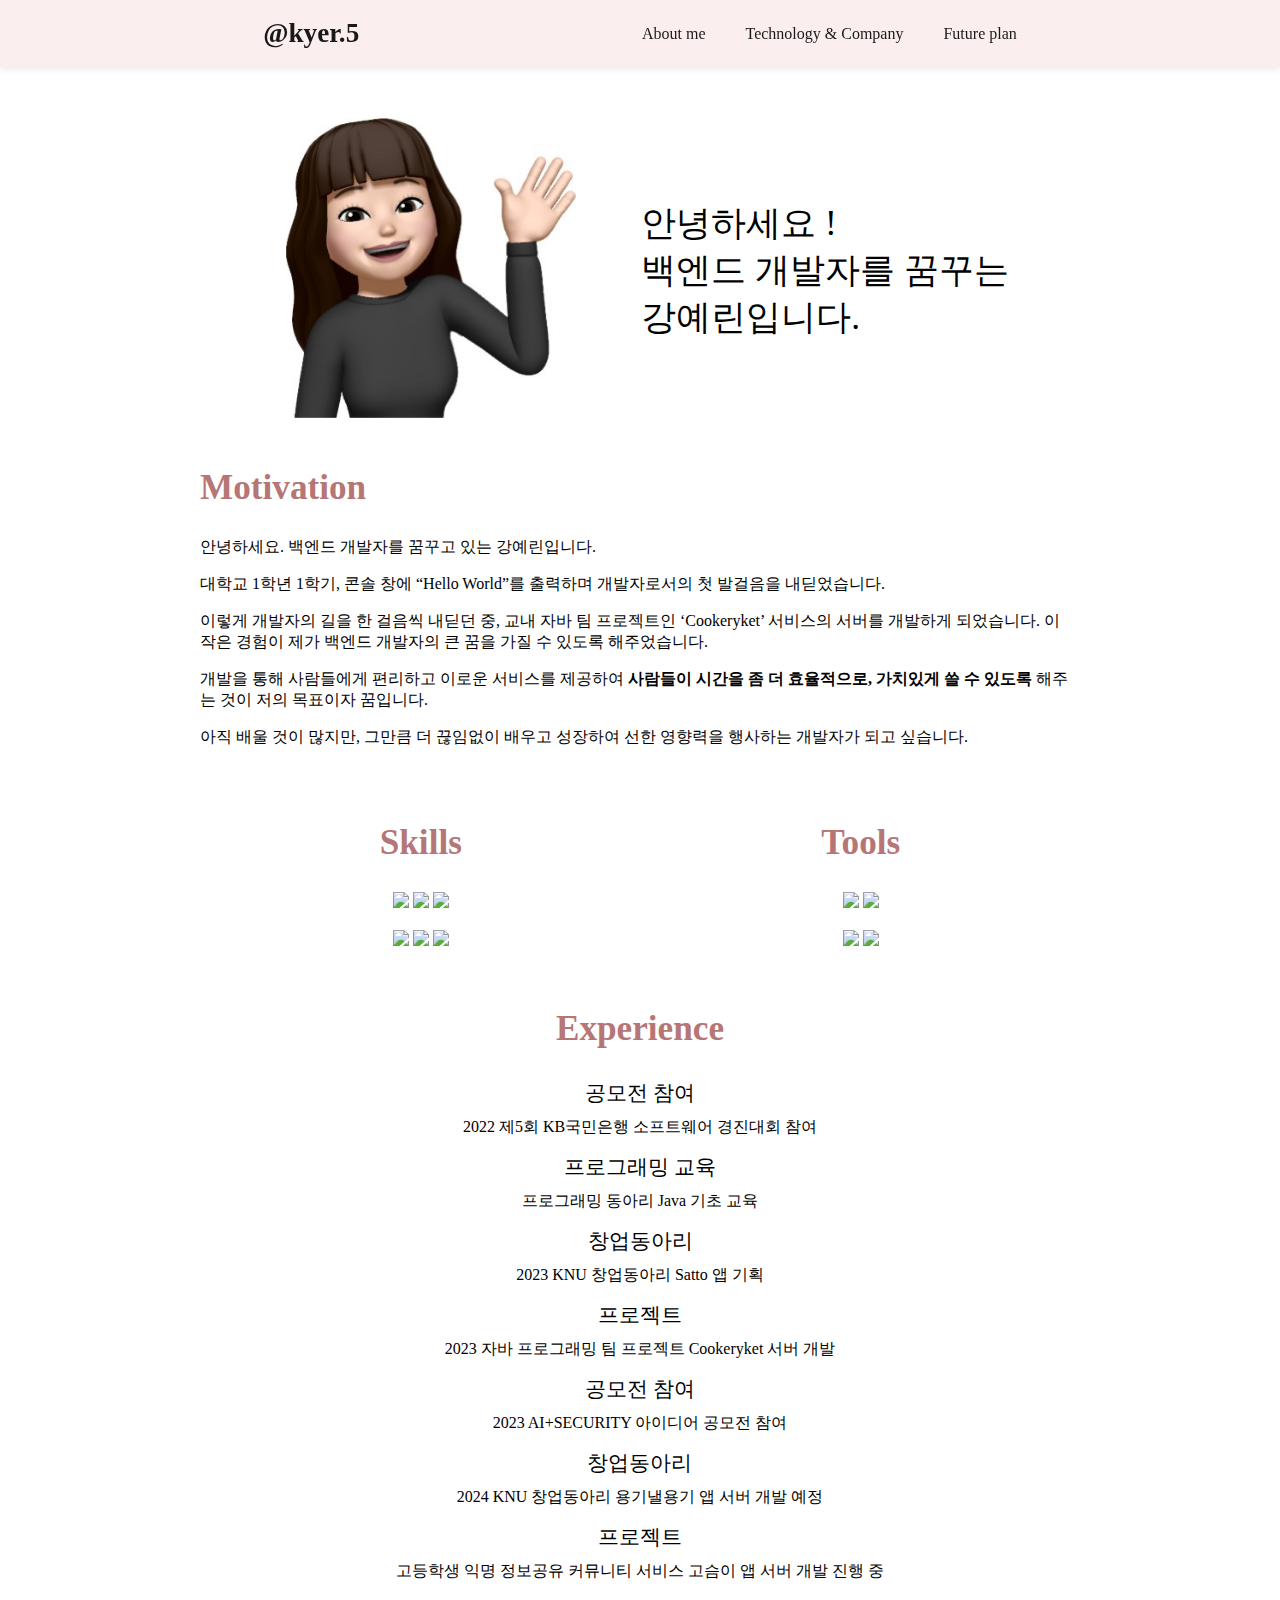
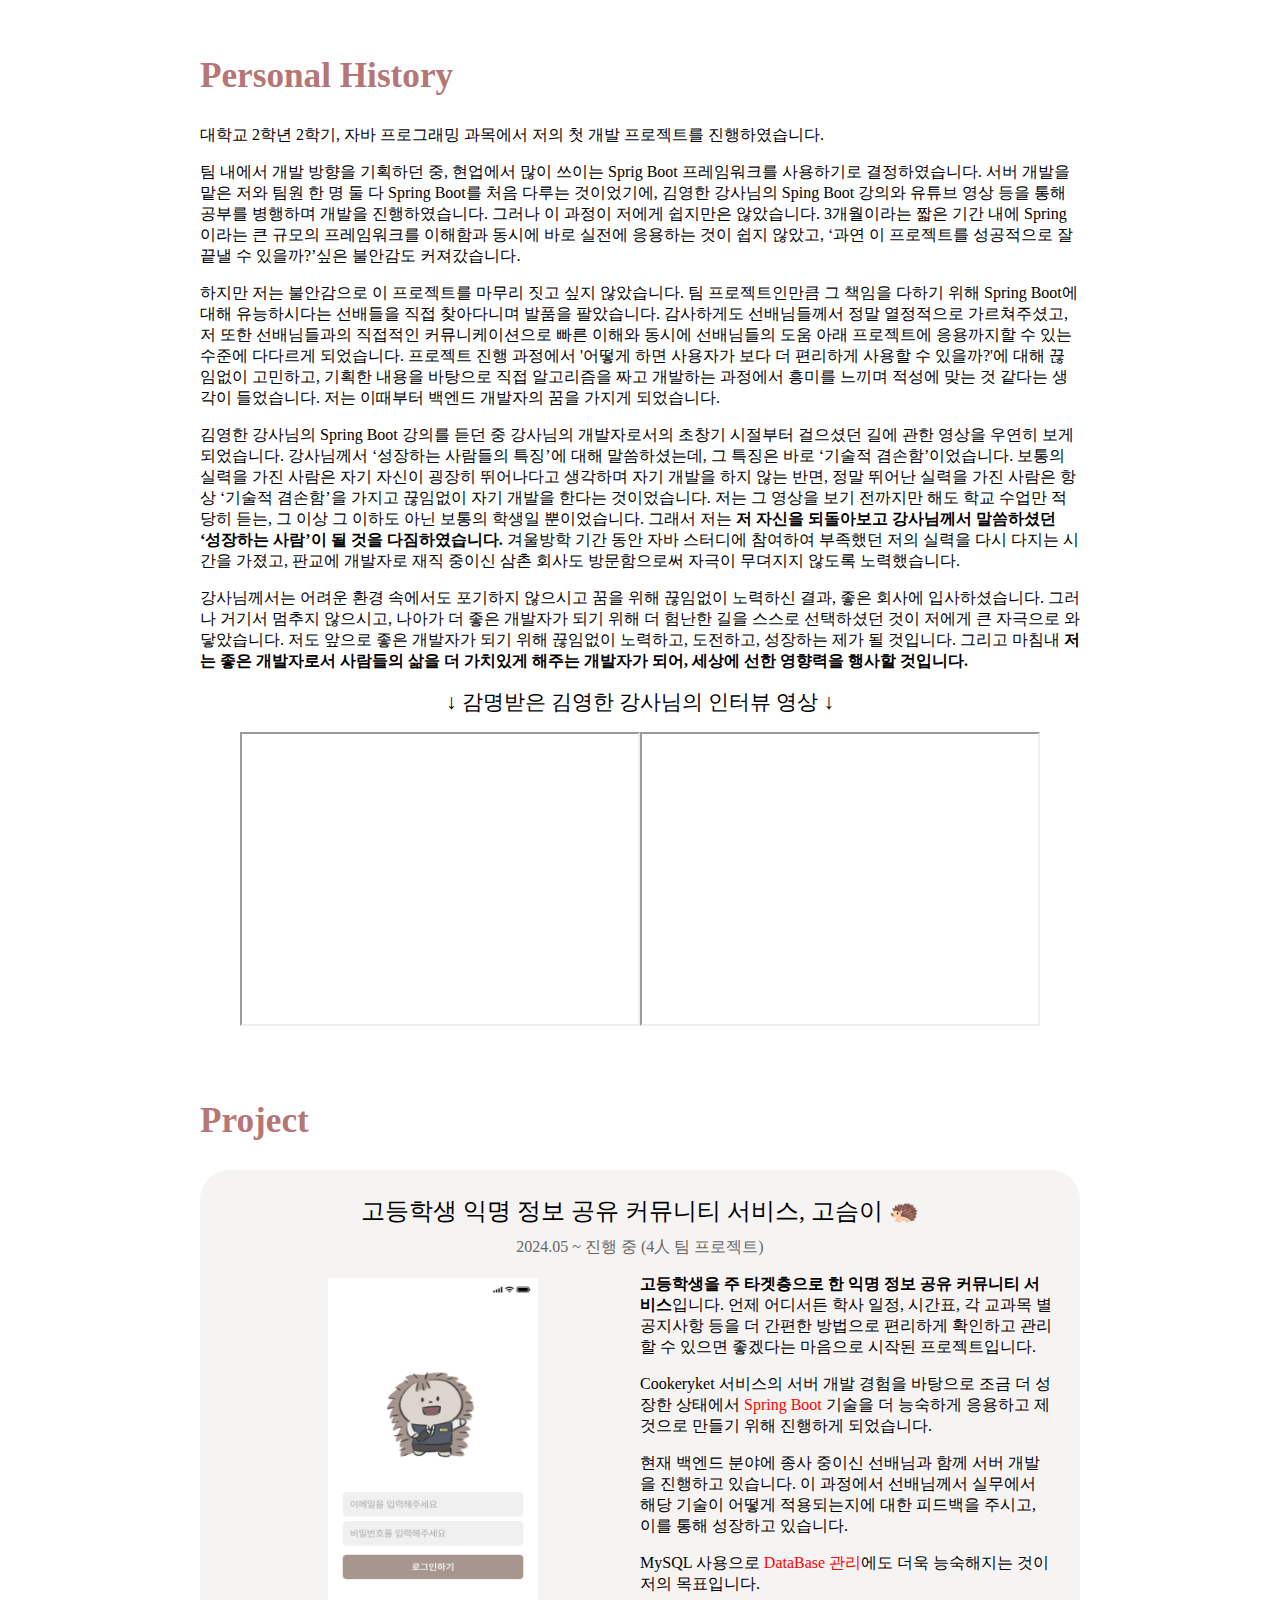
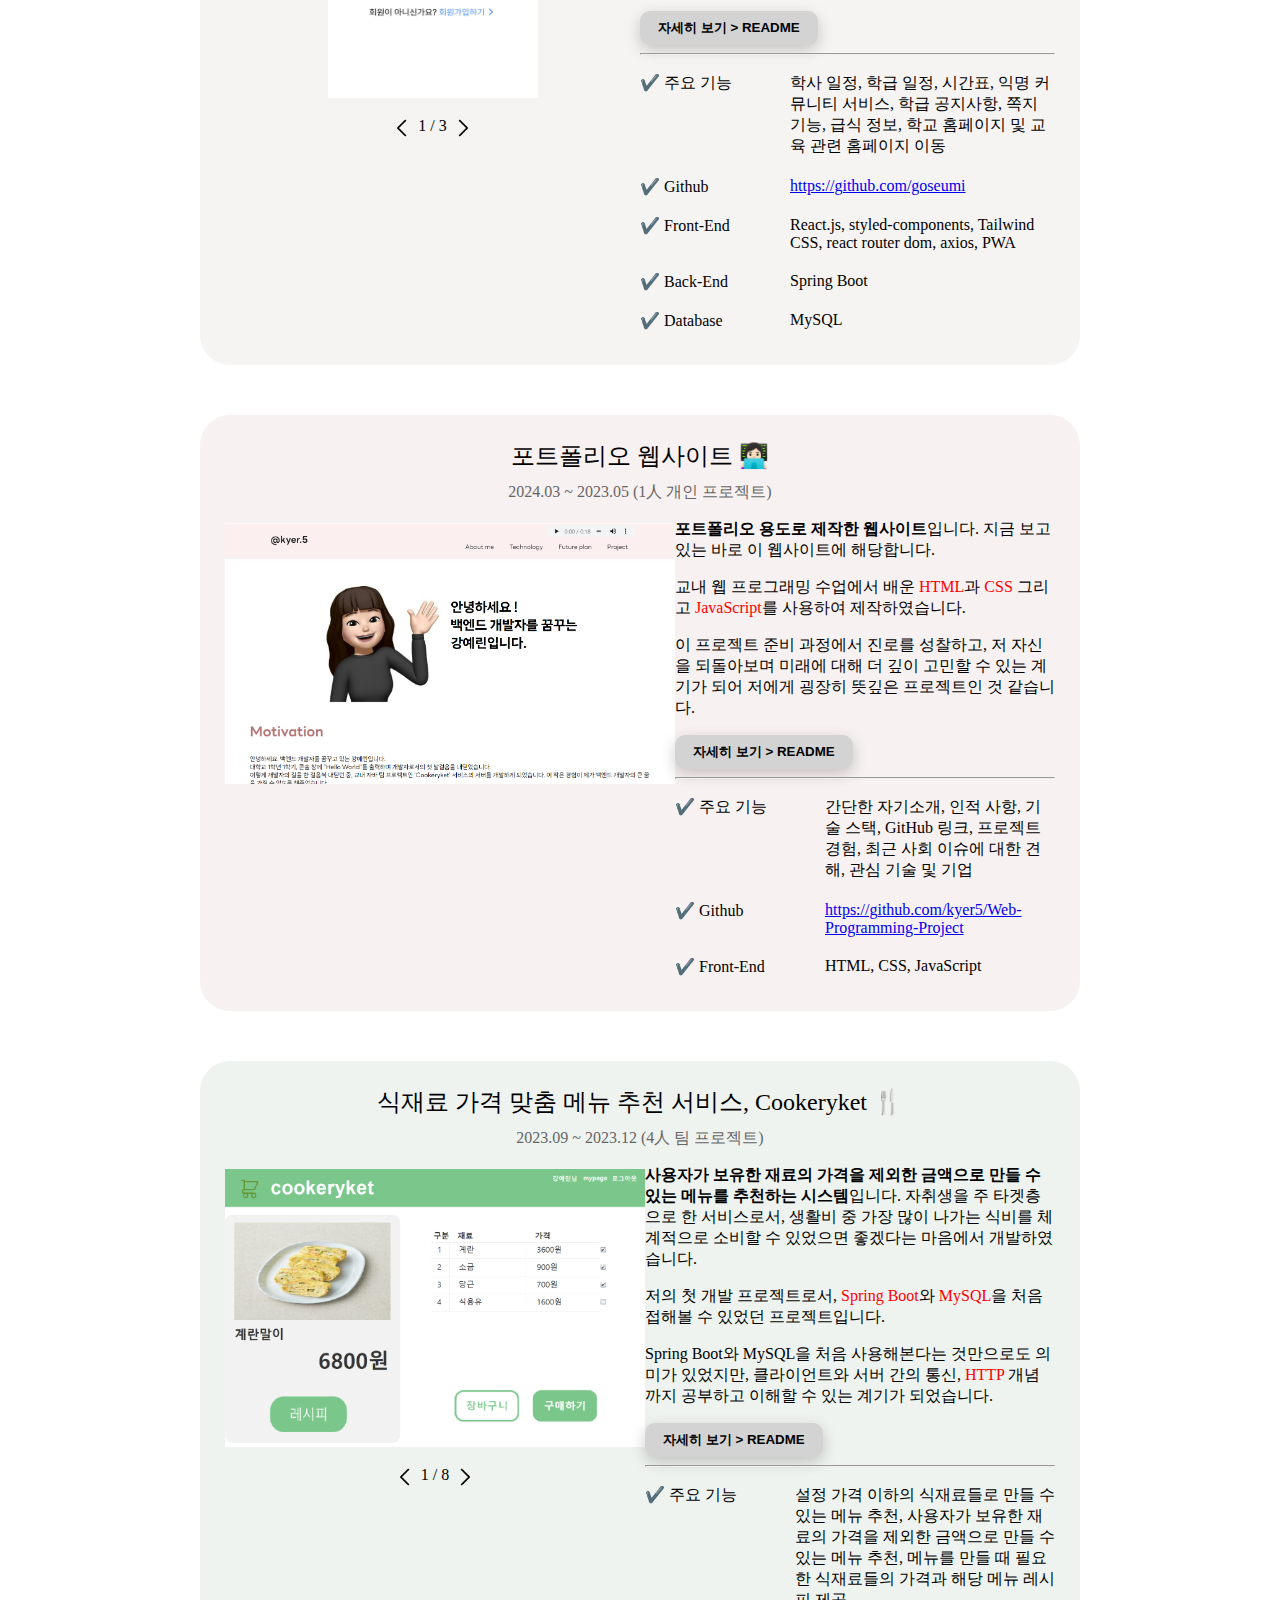
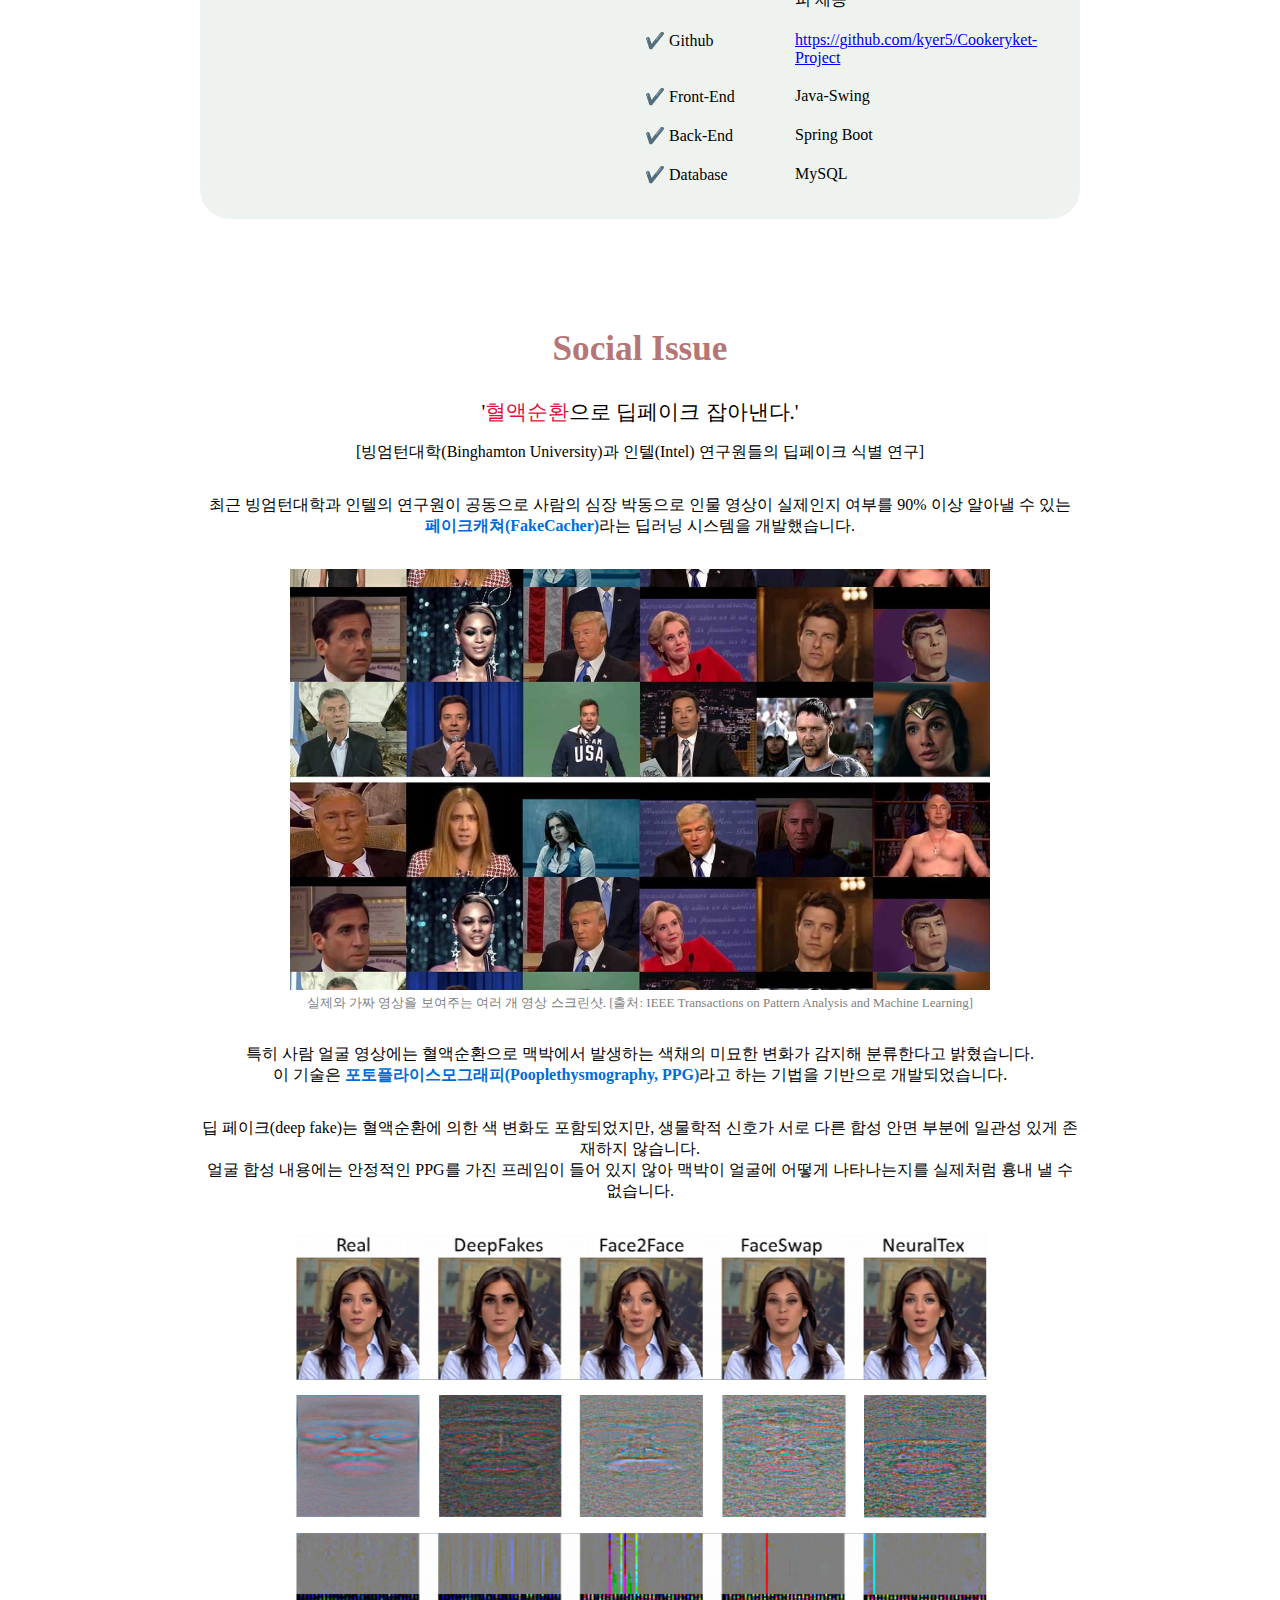
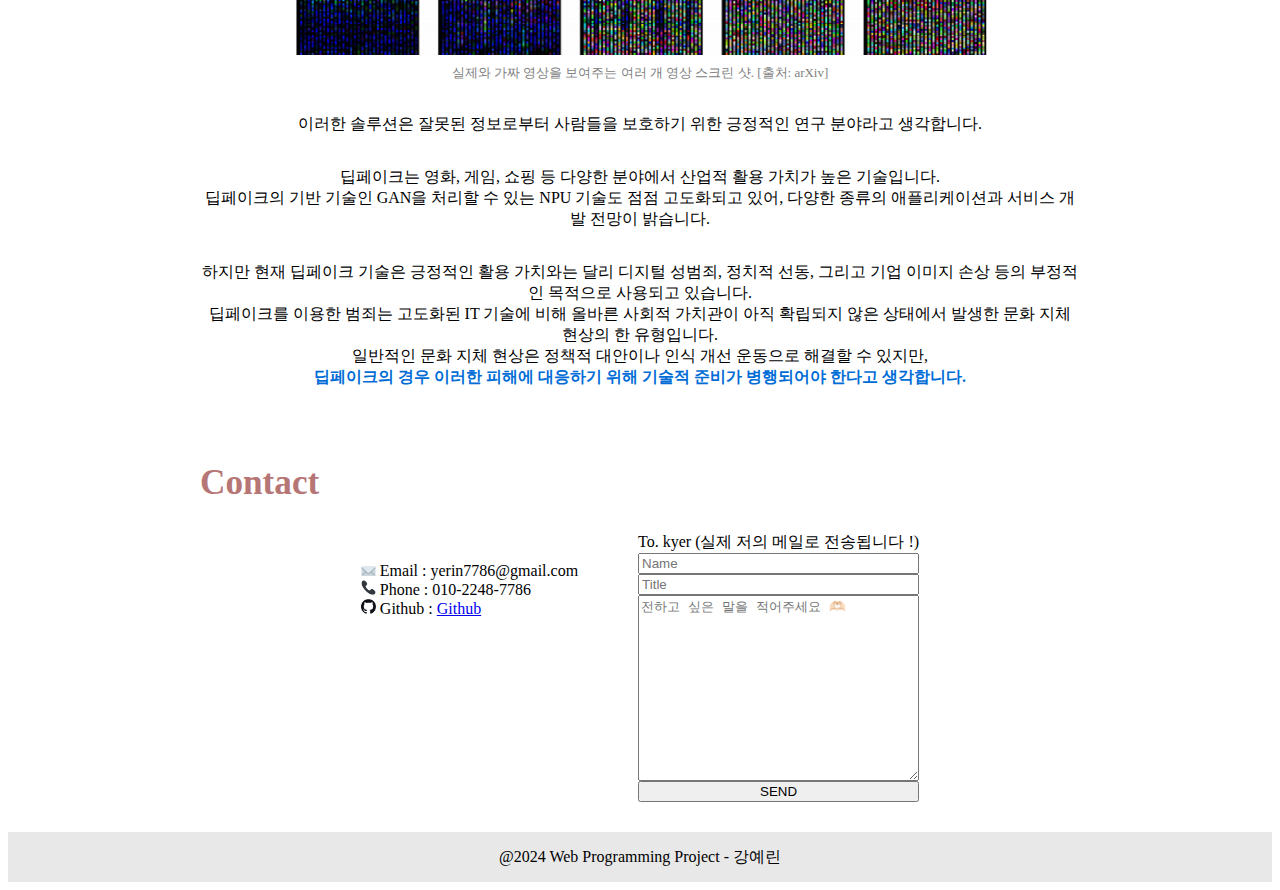
==== commit cae9321f: "audio 삭제, portfolio project, cookeryket project meaning 수정" ====
--- a/src/html/index.html
+++ b/src/html/index.html
@@ -12,7 +12,6 @@
   <header>
     <h1><a href="index.html">@kyer.5</a></h1>
     <div id="header-inner">
-      <audio src="https://www.mewpot.com/songs/6153" controls autoplay></audio>
       <nav>
         <ul>
           <li>
@@ -126,21 +125,26 @@
           </p>
           <p>
             팀 내에서 개발 방향을 기획하던 중, 현업에서 많이 쓰이는 Sprig Boot 프레임워크를 사용하기로 결정하였습니다.
-            서버 개발을 맡은 저와 팀원 한 명 둘 다 Spring Boot를 처음 다루는 것이었기에, 김영한 강사님의 Sping Boot 강의와 유튜브 영상 등을 통해 공부를 병행하며 개발을 진행하였습니다.
+            서버 개발을 맡은 저와 팀원 한 명 둘 다 Spring Boot를 처음 다루는 것이었기에, 김영한 강사님의 Sping Boot 강의와 유튜브 영상 등을 통해 공부를 병행하며 개발을
+            진행하였습니다.
             그러나 이 과정이 저에게 쉽지만은 않았습니다.
-            3개월이라는 짧은 기간 내에 Spring이라는 큰 규모의 프레임워크를 이해함과 동시에 바로 실전에 응용하는 것이 쉽지 않았고, ‘과연 이 프로젝트를 성공적으로 잘 끝낼 수 있을까?’싶은 불안감도 커져갔습니다.
+            3개월이라는 짧은 기간 내에 Spring이라는 큰 규모의 프레임워크를 이해함과 동시에 바로 실전에 응용하는 것이 쉽지 않았고, ‘과연 이 프로젝트를 성공적으로 잘 끝낼 수 있을까?’싶은 불안감도
+            커져갔습니다.
           </p>
           <p>
             하지만 저는 불안감으로 이 프로젝트를 마무리 짓고 싶지 않았습니다.
             팀 프로젝트인만큼 그 책임을 다하기 위해 Spring Boot에 대해 유능하시다는 선배들을 직접 찾아다니며 발품을 팔았습니다.
-            감사하게도 선배님들께서 정말 열정적으로 가르쳐주셨고, 저 또한 선배님들과의 직접적인 커뮤니케이션으로 빠른 이해와 동시에 선배님들의 도움 아래 프로젝트에 응용까지할 수 있는 수준에 다다르게 되었습니다.
-            프로젝트 진행 과정에서 '어떻게 하면 사용자가 보다 더 편리하게 사용할 수 있을까?'에 대해 끊임없이 고민하고, 기획한 내용을 바탕으로 직접 알고리즘을 짜고 개발하는 과정에서 흥미를 느끼며 적성에 맞는 것 같다는 생각이 들었습니다.
+            감사하게도 선배님들께서 정말 열정적으로 가르쳐주셨고, 저 또한 선배님들과의 직접적인 커뮤니케이션으로 빠른 이해와 동시에 선배님들의 도움 아래 프로젝트에 응용까지할 수 있는 수준에 다다르게
+            되었습니다.
+            프로젝트 진행 과정에서 '어떻게 하면 사용자가 보다 더 편리하게 사용할 수 있을까?'에 대해 끊임없이 고민하고, 기획한 내용을 바탕으로 직접 알고리즘을 짜고 개발하는 과정에서 흥미를 느끼며
+            적성에 맞는 것 같다는 생각이 들었습니다.
             <em>저는 이때부터 백엔드 개발자의 꿈을 가지게 되었습니다.</em>
           </p>
           <p>
             김영한 강사님의 Spring Boot 강의를 듣던 중 강사님의 개발자로서의 초창기 시절부터 걸으셨던 길에 관한 영상을 우연히 보게 되었습니다.
             강사님께서 ‘성장하는 사람들의 특징’에 대해 말씀하셨는데, 그 특징은 바로 ‘<em>기술적 겸손함</em>’이었습니다.
-            보통의 실력을 가진 사람은 자기 자신이 굉장히 뛰어나다고 생각하며 자기 개발을 하지 않는 반면, 정말 뛰어난 실력을 가진 사람은 항상 ‘기술적 겸손함’을 가지고 끊임없이 자기 개발을 한다는 것이었습니다.
+            보통의 실력을 가진 사람은 자기 자신이 굉장히 뛰어나다고 생각하며 자기 개발을 하지 않는 반면, 정말 뛰어난 실력을 가진 사람은 항상 ‘기술적 겸손함’을 가지고 끊임없이 자기 개발을 한다는
+            것이었습니다.
             저는 그 영상을 보기 전까지만 해도 학교 수업만 적당히 듣는, 그 이상 그 이하도 아닌 보통의 학생일 뿐이었습니다.
             그래서 저는 <strong>저 자신을 되돌아보고 강사님께서 말씀하셨던 ‘성장하는 사람’이 될 것을 다짐하였습니다.</strong>
             겨울방학 기간 동안 자바 스터디에 참여하여 부족했던 저의 실력을 다시 다지는 시간을 가졌고, 판교에 개발자로 재직 중이신 삼촌 회사도 방문함으로써 자극이 무뎌지지 않도록 노력했습니다.
@@ -218,7 +222,8 @@
                 <p>현재 백엔드 분야에 종사 중이신 선배님과 함께 서버 개발을 진행하고 있습니다.
                   이 과정에서 선배님께서 실무에서 해당 기술이 어떻게 적용되는지에 대한 피드백을 주시고, 이를 통해 성장하고 있습니다.</p>
                 <p>MySQL 사용으로 <span class="text-color-red">DataBase 관리</span>에도 더욱 능숙해지는 것이 저의 목표입니다.</p>
-                <button id="myBtn1" class="readme-btn" type="button" onclick="showModal('myModal1')">자세히 보기 > README</button>
+                <button id="myBtn1" class="readme-btn" type="button" onclick="showModal('myModal1')">자세히 보기 > README
+                </button>
                 <div id="myModal1" class="modal">
                   <div class="modal-content">
                     <span class="close" onclick="closeModal('myModal1')">&times;</span>
@@ -345,7 +350,8 @@
                     class="text-color-red">CSS</span>
                   그리고 <span class="text-color-red">JavaScript</span>를 사용하여 제작하였습니다.</p>
                 <p>이 프로젝트 준비 과정에서 진로를 성찰하고, 저 자신을 되돌아보며 미래에 대해 더 깊이 고민할 수 있는 계기가 되어 저에게 굉장히 뜻깊은 프로젝트인 것 같습니다.</p>
-                <button id="myBtn2" class="readme-btn" type="button" onclick="showModal('myModal2')">자세히 보기 > README</button>
+                <button id="myBtn2" class="readme-btn" type="button" onclick="showModal('myModal2')">자세히 보기 > README
+                </button>
                 <div id="myModal2" class="modal">
                   <div class="modal-content">
                     <span class="close" onclick="closeModal('myModal2')">&times;</span>
@@ -384,6 +390,20 @@
                     <p>해결책을 찾기 위해 여러 방법을 모색하던 중, CSS3에 추가된 ‘flexbox’ 속성을 알게 되었습니다.
                       flexbox는 뷰포트나 요소의 크기가 불명확하거나 동적으로 변할 때에도 요소를 효율적으로 배치하고, 정렬하고, 분산시키는 기능을 가지고 있었습니다.
                       그래서 저는 레이아웃 문제를 해결하기 위해 모든 ‘display’ 속성에 ‘flex’를 적용함으로써 제가 겪었던 문제를 해결할 수 있었습니다.</p>
+                    <div class="result">
+                      <figure>
+                        <img src="../image/index/project/portfolio/display_flex.png" height="200" width="233"/>
+                        <figcaption>
+                          display: flex 적용 코드
+                        </figcaption>
+                      </figure>
+                      <figure>
+                        <img src="../image/index/project/portfolio/flex_result_01.png" height="287" width="600"/>
+                        <figcaption>
+                          display: flex 적용 후 justify-content: space-around로 뷰포트에 따라 자식 요소들이 적절한 위치에 배치된 모습
+                        </figcaption>
+                      </figure>
+                    </div>
                     <p>웹 프로젝트 준비 과정에서 개발자를 꿈꾸는 다양한 사람들의 이야기가 담긴 포트폴리오들을 찾아 보게 되었습니다.
                       개발자가 되기 위해 정말 많은 사람들이 열심히 노력하고 있다는 것을 실감하였습니다.
                       또, 저의 추후 계획을 세워보면서 취업까지 시간이 정말 얼마 남지 않았다는 것을 크게 깨달았습니다. </p>
@@ -490,7 +510,8 @@
                     class="text-color-red">MySQL</span>을 처음 접해볼 수 있었던 프로젝트입니다.</p>
                 <p>Spring Boot와 MySQL을 처음 사용해본다는 것만으로도 의미가 있었지만, 클라이언트와 서버 간의 통신, <span
                     class="text-color-red">HTTP</span> 개념까지 공부하고 이해할 수 있는 계기가 되었습니다.</p>
-                <button id="myBtn3" class="readme-btn" type="button" onclick="showModal('myModal3')">자세히 보기 > README</button>
+                <button id="myBtn3" class="readme-btn" type="button" onclick="showModal('myModal3')">자세히 보기 > README
+                </button>
                 <div id="myModal3" class="modal">
                   <div class="modal-content">
                     <span class="close" onclick="closeModal('myModal3')">&times;</span>
@@ -500,7 +521,7 @@
                     <p><b>사용자가 보유한 재료의 가격을 제외한 금액으로 만들 수 있는 메뉴를 추천하는 시스템</b>입니다. 자취생을 주 타겟층으로 한 서비스로서, 생활비 중 가장 많이 나가는
                       식비를 체계적으로 소비할 수 있었으면 좋겠다는 마음에서 개발하였습니다.
                     <p>저의 첫 개발 프로젝트로서,Spring Boot와 MySQL을 처음 접해볼 수 있었던 프로젝트입니다.</p>
-                    <p>Spring Boot와 MySQL을 처음 사용해본다는 것만으로도 의미가 있었지만, 클라이언트와 서버 간의 통신, HTTP개념까지 공부하고 이해할 수 있는 계기가
+                    <p>Spring Boot와 MySQL을 처음 사용해본다는 것만으로도 의미가 있었지만, 클라이언트와 서버 간의 통신, HTTP 개념까지 공부하고 이해할 수 있는 계기가
                       되었습니다.</p>
                     <h3>* 주요 기능</h3>
                     <ul>
@@ -519,9 +540,23 @@
                       어떤 주제로 프로젝트를 진행할지 고민하던 중, 자취생들이 생활비 중 가장 많은 지출을 차지하는 식비를 체계적으로 소비할 수 있으면 좋겠다는 생각을 바탕으로 이 주제를
                       선정하게 되었습니다.</p>
                     <h3>🔍 Meaning</h3>
+                    <p>저는 메뉴에 필요한 재료들을 저장하는 방식에서 어려움을 느껴 많은 고민을 했습니다.</p>
+                    <p>하나의 메뉴에는 여러 재료가 포함되어 있습니다. 그리고 하나의 재료는 여러 메뉴에 포함될 수 있으므로 메뉴와 재료는 다대다 관계의 특징을 띄고 있었습니다.</p>
+                    <p>하지만 김영한 강사님의 Spring Boot 강의 중 다대다 관계는 관계형 데이터베이스는 물론이고 엔티티에서도 거의 사용하지 않는다고 하셨고, 지양하는 것이 좋다고 말씀 하셨습니다.
+                      그래서 저는 이 다대다 관계로 복합키를 가진 이 테이블을 풀어내는 방법에 대해 고민했습니다.
+                      밑에 사진 자료처럼 메뉴재료라는 테이블을 추가하여 다대다 관계를 일대다, 다대일 관계로 풀어내었고, 강사님께서 말씀하신 문제를 해결할 수 있었습니다.</p>
+                    <p>그 당시 데이터베이스에 대한 개념이 전혀 없었고, 처음 다뤄보는 것이었기 때문에 이런 문제들에서 어려움을 겪었지만 노력 끝에 해결할 수 있었습니다.</p>
+                    <div class="result">
+                      <figure>
+                        <img src="../image/index/project/cookeryket/cookeryket_database.png" height="447" width="605"/>
+                        <figcaption>
+                          cookeryket database 중 menu_ingredient 테이블
+                        </figcaption>
+                      </figure>
+                    </div>
                     <p> 처음으로 Git을 사용하여 다른 사람들과의 협업을 경험한 프로젝트라는 점에서 의미가 깊습니다.
                       Git을 어떻게 사용하는지 배웠을 뿐만 아니라, 한 학기 동안 다른 사람들과 호흡을 맞추는 법에 대해서도 배울 수 있었던 프로젝트입니다.</p>
-                    <p> 당시에는 Git을 포함하여 Spring Boot에 대한 기본적인 지식조차 없었지만, 이것들을 익히면서 결과적으로 뿌듯한 결실을 얻을 수 있었다는 점에서 저 자신을 한
+                    <p> 당시에는 Git을 포함하여 Spring Boot와 DB에 대한 기본적인 지식조차 없었지만, 이것들을 익히면서 결과적으로 뿌듯한 결실을 얻을 수 있었다는 점에서 저 자신을 한
                       단계 성장시킨 프로젝트이기도 합니다.</p>
                     <p>마지막으로, 제가 백엔드 개발자의 꿈을 심어준 프로젝트입니다. 시작의 계기는 수업이었지만, 결과적으로는 저의 적성에 맞는 분야를 찾았기에 굉장히 뜻깊은
                       프로젝트입니다.</p>
@@ -653,7 +688,7 @@
             <div class="contact-inner-right">
               <form class="gform" method="POST" data-email="yerin7786@gmail.com"
                     action="https://script.google.com/macros/s/AKfycbxprNb01MY9IWqrqlk3ZFop19tQNa2cgfPgYkRTjU6nTfGSXlob-62QUVMUo2ZLAoXB/exec">
-                <p>To. kyer (실제 저의 메일로 전송됩니다 !)</p>
+                To. kyer (실제 저의 메일로 전송됩니다 !)
                 <input type="text" name="name" placeholder="Name" autocomplete="off">
                 <input type="text" name="title" placeholder="Title" autocomplete="off">
                 <textarea name="message" placeholder="전하고 싶은 말을 적어주세요 🫶🏻" cols="30" rows="12"
--- a/src/css/font.css
+++ b/src/css/font.css
@@ -1,60 +1,40 @@
-header {
+body {
+    font-family: "LINESeedKR-Rg", Serif;
+}
+
+/*header*/
+header li {
     font-family: "LINESeedKR-Bd", Serif;
 }
 
-nav ul {
-    font-family: "LINESeedKR-Rg", Serif;
-}
-
-h1 {
+h1, h2, h3, h4 {
     font-family: "LINESeedKR-Bd", Serif;
 }
 
-h2 {
+/*section*/
+/*masthead*/
+#mastHeadTitle {
     font-family: "LINESeedKR-Bd", Serif;
 }
 
-h3 {
+/*experience*/
+.experience-title, .project-title {
     font-family: "LINESeedKR-Bd", Serif;
 }
 
-h4 {
-    font-family: "LINESeedKR-Rg", Serif;
-}
-
-li {
-    font-family: "LINESeedKR-Rg", Serif;
-}
-
-bar {
-    font-family: "LINESeedKR-Rg", Serif;
-}
-
-.motivation {
-    font-family: "LINESeedKR-Rg", Serif;
-}
-
-.history {
-    font-family: "LINESeedKR-Rg", Serif;
-}
-
-.title {
+.middle-size {
     font-family: "LINESeedKR-Bd", Serif;
 }
 
-.period {
-    font-family: "LINESeedKR-Rg", Serif;
+.plan-period {
+    font-family: "LINESeedKR-Bd", Serif;
 }
 
-.project-description {
-    font-family: "LINESeedKR-Rg", Serif;
+.plan-title {
+    font-family: "LINESeedKR-Bd", Serif;
 }
 
-p {
-    font-family: "LINESeedKR-Rg", Serif;
-}
-
-.feature-name {
+.spring-feature-name {
     font-family: "LINESeedKR-Bd", Serif;
 }
 
@@ -66,12 +46,8 @@
     font-family: "LINESeedKR-Bd", Serif;
 }
 
-input {
-    font-family: "LINESeedKR-Rg", Serif;
-}
-
-textarea {
-    font-family: "LINESeedKR-Rg", Serif;
+.mvc-name {
+    font-family: "LINESeedKR-Bd", Serif;
 }
 
 @font-face {
--- a/src/css/main.css
+++ b/src/css/main.css
@@ -1,8 +1,62 @@
-body {
-    display: flex;
-    flex-direction: column;
-}
-
+li {
+    list-style-type: none;
+}
+
+em {
+    font-style: normal;
+}
+
+h1 {
+    font-size: 1.7em;
+}
+
+h2 {
+    font-size: 2.2em;
+}
+
+h3 {
+    text-align: center;
+}
+
+.middle-size {
+    font-size: 1.3em;
+    text-align: center;
+}
+
+.text-color-red {
+    color: red;
+}
+
+.text-color-blue {
+    color: #006dd7;
+}
+
+.text-color-gray {
+    color: #666666;
+}
+
+.text-color-naver {
+    color: #03C75A;
+}
+
+.text-color-kakao {
+    color: #FAE100;
+}
+
+.text-color-baemin {
+    color: #29C0BA;
+}
+
+.text-color-spring {
+    color: #6DB33F;
+}
+
+figcaption {
+    color: gray;
+    font-size: small;
+}
+
+/*header*/
 header {
     position: fixed;
     top: 0;
@@ -19,12 +73,7 @@
     box-shadow: 0 2px 6px 0 hsla(0, 0%, 80.8%, .5);
 }
 
-header a {
-    text-decoration-line: none;
-    color: inherit;
-}
-
-.h-inner {
+#header-inner {
     display: flex;
     flex-direction: column;
     align-items: flex-end;
@@ -37,107 +86,88 @@
     height: 2vw;
 }
 
-ul {
-    display: flex;
-}
-
-ul a {
+header ul {
+    display: flex;
+    flex-direction: row;
+}
+
+header a {
+    text-decoration-line: none;
+    color: inherit;
     padding: 20px;
-    text-decoration: none;
-}
-
-li {
-    list-style-type: none;
-    display: list-item;
-}
-
-nav a {
     transition: 0.2s;
-}
-
-nav a:hover {
+
+}
+
+header a:hover {
     color: #b67676;
 }
 
-.entry-content {
-    display: flex;
-    justify-content: center;
-    align-items: center;
-}
-
-h1 {
-    font-size: 2.2em;
-}
-
-h3 {
-    text-align: center;
+/*section*/
+article {
+    padding-bottom: 30px;
 }
 
 .content-wrap {
-    display: flex;
-    margin-top: 10vw;
+    margin-top: 8vw;
     padding-left: 15vw;
     padding-right: 15vw;
 }
 
-.one {
-    display: flex;
-    flex-direction: column;
-    margin-left: 2vw;
-}
-
-.entry-content li {
-    line-height: 1.5vw;
-}
-
 .sub-theme {
     color: #b67676;
 }
 
-.skill {
+/*masthead*/
+#masthead {
+    display: flex;
+    justify-content: center;
+    align-items: center;
+}
+
+#mastHeadTitle {
+    margin: 2vw;
+    font-size: 2.2em;
+}
+
+/*skills and tools*/
+#skillsAndTools {
     display: flex;
     justify-content: space-around;
-    margin-top: 4vw;
-    text-align: center;
-}
-
-.experience {
-    display: flex;
-    flex-direction: column;
-    text-align: center;
-    align-items: center;
-}
-
-.experience ul {
-    display: flex;
-    flex-direction: column;
-    font-size: 1.2em;
-}
-
-.sidebar-1 ul {
-    display: flex;
-    flex-direction: column;
-}
-
-.sidebar-1 li {
-    line-height: 1.5vw;
-}
-
-.title {
-    text-align: center;
-}
-
+    text-align: center;
+}
+
+/*experience*/
+#experience {
+    display: flex;
+    flex-direction: column;
+    text-align: center;
+    align-items: center;
+}
+
+#experience li {
+    padding-bottom: 15px;
+}
+
+#experience div {
+    padding-bottom: 10px;
+}
+
+/*personal history*/
+#youtube-player {
+    display: flex;
+    flex-direction: row;
+    justify-content: space-around;
+}
+
+/*project*/
 .box1, .box2, .box3 {
     display: flex;
     flex-direction: column;
     border-radius: 30px;
     box-sizing: border-box;
-}
-
-.player {
-    display: flex;
-    flex-direction: row;
-    justify-content: space-around;
+    margin-bottom: 50px;
+    padding: 25px;
 }
 
 .box1 {
@@ -152,10 +182,19 @@
     background-color: rgba(86, 138, 97, 0.1);
 }
 
+.project-title {
+    text-align: center;
+    font-size: 1.5em;
+}
+
+.project-period {
+    text-align: center;
+    margin-top: 10px;
+}
+
 .project-content {
     display: flex;
     justify-content: space-around;
-    margin: 1vw;
 }
 
 .project-image-inner {
@@ -170,7 +209,7 @@
     flex: 1;
 }
 
-.btn {
+.readme-btn {
     display: flex;
     border: none;
     padding: 8px 18px;
@@ -182,18 +221,14 @@
     background-color: lightgray;
 }
 
-.btn:hover {
+.readme-btn:hover {
     letter-spacing: 1px;
     transform: scale(1.1);
     cursor: pointer;
 }
 
-.btn:active {
+.readme-btn:active {
     transform: scale(1.1);
-}
-
-.text-color-red {
-    color: red;
 }
 
 .project-description-skill-type {
@@ -213,228 +248,58 @@
     justify-content: center;
 }
 
-.period {
-    color: grey;
-}
-
-.social-issue {
-    display: flex;
-    flex-direction: column;
-    text-align: center;
-    justify-content: center;
-    align-items: center;
-}
-
-figcaption {
-    color: gray;
-    font-size: small;
-}
-
-.social-issue-red {
-    color: crimson;
-}
-
-.text-color-blue {
-    color: #006dd7;
-}
-
-.interested-technology {
-    display: flex;
-    flex-direction: column;
-    text-align: center;
-    align-items: center;
-}
-
-.mvc-feature-name {
-    display: flex;
-    align-items: center;
-    justify-content: center;
-    font-size: 130%;
-    height: 100px;
-}
-.mvc-feature-description {
-    display: flex;
-    align-items: center;
-    justify-content: center;
-    height: 120px;
-}
-
-.spring-features {
-    display: flex;
-    flex-direction: column;
-}
-
-.feature-wrap {
-    display: flex;
-    flex-direction: row;
-    justify-content: space-around;
-}
-
-.feature-card {
-    display: flex;
-    flex-direction: column;
-    flex-wrap: wrap;
-    text-align: center;
-    padding: 10px;
-    box-shadow: 1px 1px 10px rgba(0, 0, 0, 0.1);
-    border-radius: 10px;
-    margin-top: 2vw;
-    width: 20%;
-}
-
-.mvcs {
-    display: flex;
-    flex-direction: column;
-    text-align: left;
-    margin-top: 50px;
-    margin-bottom: 50px;
-}
-
-.mvc {
-    display: flex;
-    flex-direction: row;
-    align-items: center;
-    border-radius: 10px;
-    box-shadow: 1px 1px 10px rgba(0, 0, 0, 0.1);
-    padding: 20px;
-}
-
-.mvc-name {
-    display: flex;
-    justify-content: center;
-    min-width: 120px;
-}
-
-.mvc-description {
-    margin-left: 10px;
-}
-
-.mvc-description li{
-    list-style-type: disc;
-}
-
-.mvc-description ul {
-    display: flex;
-    flex-direction: column;
-}
-
-.code {
-    display: flex;
-    flex-direction: column;
-    align-items: center;
-}
-
-.company {
-    display: flex;
-    flex-direction: column;
-    align-items: center;
-    text-align: center;
-}
-
-.text-color-naver {
-    color: #03C75A;
-}
-
-.text-color-kakao {
-    color: #FAE100;
-}
-
-.text-color-baemin {
-    color: #29C0BA;
-}
-
-.text-color-gray {
-    color: #666666;
-}
-
-.kakao-service {
-    display: flex;
-    flex-direction: row;
-}
-
-.service {
-    margin: 10px;
-    padding: 15px;
-    box-shadow: 1px 1px 10px rgba(0, 0, 0, 0.1);
-    border-radius: 10px;
-}
-
-.service img {
-    margin: 10px;
-}
-
-.service-img {
-    display: flex;
-    flex-direction: row;
-    justify-content: space-around;
-}
-
-.text-color-spring {
-    color: #6DB33F;
-}
-
-.future-plan ul {
-    display: flex;
-    flex-direction: column;
-}
-
-.wrap-cont-period {
-    width: 6.1vw;
-}
-
-.wrap-item-tit {
-    width: 9vw;
-}
-
-.wrap-cont {
-    display: flex;
-    flex-direction: row;
-}
-
-.wrap-item {
-    display: flex;
-    flex-direction: row;
-}
-
-.wrap-item p {
-    margin: 0;
-    padding: 0;
-}
-
-.inner-cont {
-    margin-left: 100px;
-}
-
-.area-cont {
-    margin-left: 30px;
-}
-
-.on {
-    padding-bottom: 20px;
-}
-
-.on2 {
-    list-style-type: disc;
-}
-
-.on3 {
-    list-style-type: disc;
-}
-
-strong {
-    font-size: x-large;
-}
-
-em {
-    font-style: normal;
-}
-
-.two {
-    padding-bottom: 3px;
-}
-
-.plan-ul {
-    padding-top: 50px;
+.project-image-slider-goseumi {
+    display: flex;
+    flex-direction: column;
+    overflow: hidden;
+    width: 210px;
+}
+
+.project-image-slider-cookeryket {
+    display: flex;
+    flex-direction: column;
+    overflow: hidden;
+    width: 420px;
+}
+
+.project-image-slider-box {
+    flex: 1;
+    display: flex;
+    justify-content: center;
+}
+
+.project-image-container-box-goseumi {
+    width: 210px;
+}
+
+.project-image-container-box-cookeryket {
+    width: 420px;
+}
+
+.project-image-container-goseumi {
+    transition: transform 1s;
+    display: flex;
+}
+
+.project-image-container-cookeryket {
+    transition: transform 1s;
+    display: flex;
+}
+
+.project-image-inner {
+    float: left;
+    margin-left: 0;
+    margin-right: 0;
+}
+
+.slider-btn {
+    display: flex;
+    justify-content: center;
+}
+
+.prev, .next {
+    background-color: transparent;
+    border: none;
 }
 
 .modal {
@@ -485,6 +350,20 @@
     cursor: pointer;
 }
 
+/*social issue*/
+#social-issue {
+    display: flex;
+    flex-direction: column;
+    text-align: center;
+    justify-content: center;
+    align-items: center;
+}
+
+.social-issue-red {
+    color: crimson;
+}
+
+/*contact*/
 .contact-inner {
     display: flex;
     flex-direction: row;
@@ -505,58 +384,125 @@
     flex-direction: column;
 }
 
-.project-image-slider-goseumi {
-    display: flex;
-    flex-direction: column;
-    overflow: hidden;
-    width: 210px;
-}
-
-.project-image-slider-cookeryket {
-    display: flex;
-    flex-direction: column;
-    overflow: hidden;
-    width: 420px;
-}
-
-.project-image-slider-box {
-    flex: 1;
-    display: flex;
-    justify-content: center;
-}
-
-.project-image-container-box-goseumi {
-    width: 210px;
-}
-
-.project-image-container-box-cookeryket {
-    width: 420px;
-}
-
-.project-image-container-goseumi {
-    transition: transform 1s;
-    display: flex;
-}
-
-.project-image-container-cookeryket {
-    transition: transform 1s;
-    display: flex;
-}
-
-.project-image-inner {
-    float: left;
-    margin-left: 0;
-    margin-right: 0;
-}
-
-.slider-btn {
-    display: flex;
-    justify-content: center;
-}
-
-.prev, .next {
-    background-color: transparent;
-    border: none;
+/*interested technology*/
+#interested-technology {
+    display: flex;
+    flex-direction: column;
+    text-align: center;
+    align-items: center;
+}
+
+.spring-feature-name {
+    display: flex;
+    align-items: center;
+    justify-content: center;
+    font-size: 130%;
+    height: 100px;
+}
+
+.spring-feature-description {
+    display: flex;
+    align-items: center;
+    justify-content: center;
+    height: 120px;
+}
+
+.spring-features {
+    display: flex;
+    flex-direction: column;
+}
+
+.feature-wrap {
+    display: flex;
+    flex-direction: row;
+    justify-content: space-around;
+}
+
+.feature-box {
+    display: flex;
+    flex-direction: column;
+    flex-wrap: wrap;
+    text-align: center;
+    padding: 10px;
+    box-shadow: 1px 1px 10px rgba(0, 0, 0, 0.1);
+    border-radius: 10px;
+    margin-top: 2vw;
+    width: 20%;
+}
+
+.mvc-wrap {
+    display: flex;
+    flex-direction: column;
+    text-align: left;
+    margin-top: 50px;
+    margin-bottom: 50px;
+}
+
+.mvc-box {
+    display: flex;
+    flex-direction: row;
+    align-items: center;
+    border-radius: 10px;
+    box-shadow: 1px 1px 10px rgba(0, 0, 0, 0.1);
+    padding: 20px;
+}
+
+.mvc-name {
+    display: flex;
+    justify-content: center;
+    min-width: 120px;
+    font-size: 1.2em;
+}
+
+.mvc-description {
+    margin-left: 10px;
+}
+
+.mvc-description ul {
+    display: flex;
+    flex-direction: column;
+}
+
+.mvc-description li{
+    list-style-type: disc;
+}
+
+/*company*/
+#company {
+    display: flex;
+    flex-direction: column;
+    align-items: center;
+    text-align: center;
+}
+
+.kakao-service {
+    display: flex;
+    flex-direction: row;
+}
+
+.service {
+    margin: 10px;
+    padding: 20px;
+    box-shadow: 1px 1px 10px rgba(0, 0, 0, 0.1);
+    border-radius: 10px;
+}
+
+.service img {
+    margin: 10px;
+}
+
+.service-logo {
+    display: flex;
+    flex-direction: row;
+    justify-content: space-around;
+}
+
+/*future plan*/
+.future-plan-list-design {
+    display: flex;
+    flex-direction: column;
+    align-items: center;
+    margin-right: 40px;
 }
 
 .milestones {
@@ -567,30 +513,63 @@
     border-radius: 10px;
 }
 
-.list {
-    display: flex;
-    flex-direction: column;
-    align-items: center;
-    margin-right: 40px;
-}
-
 .v-line {
     border-left: medium solid #ececec;
-    height: 250px;
-}
-
-.two-inner {
-    display: flex;
-    flex-direction: row;
-}
-
-.plan-ul {
-    padding-bottom: 100px;
-}
-
-.f-inner {
+    height: 270px;
+}
+
+#future-plan .middle-size {
+    text-align: left;
+}
+
+.future-plan-wrap {
+    display: flex;
+    flex-direction: row;
+}
+
+.future-plan-wrap-content {
+    display: flex;
+    flex-direction: row;
+}
+
+.plan-period {
+    width: 6.5vw;
+    font-size: 1.6em;
+}
+
+.plan-title {
+    width: 9vw;
+    font-size: 1.1em;
+}
+
+#future-plan ul {
+    display: flex;
+    flex-direction: column;
+}
+
+.wrap-item {
+    display: flex;
+    flex-direction: row;
+    padding-bottom: 40px;
+}
+
+.plan-inner-content {
+    margin-left: 100px;
+}
+
+.on {
+    padding-bottom: 10px;
+}
+
+.on2 {
+    list-style-type: disc;
+}
+
+/*footer*/
+.footer-inner {
     display: flex;
     align-items: center;
     justify-content: center;
     background-color: #e8e8e8;
+    height: 50px;
 }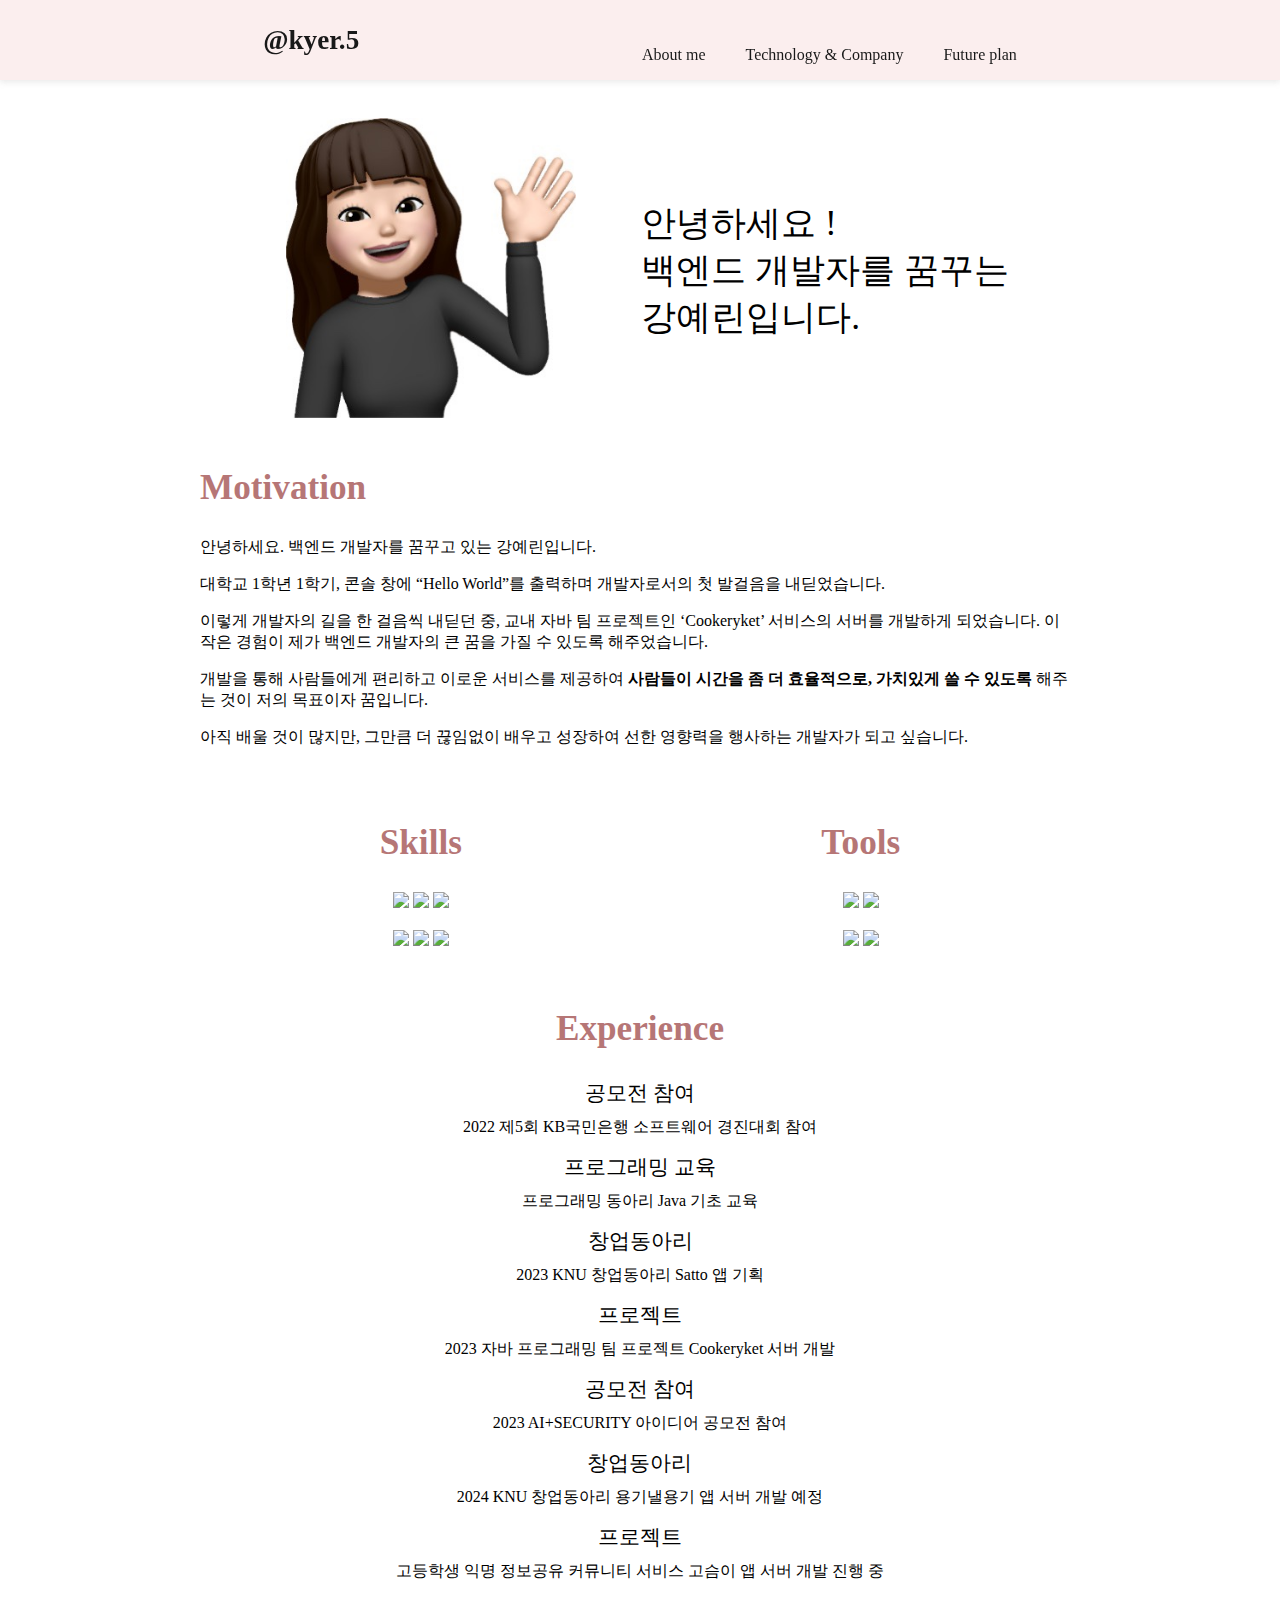
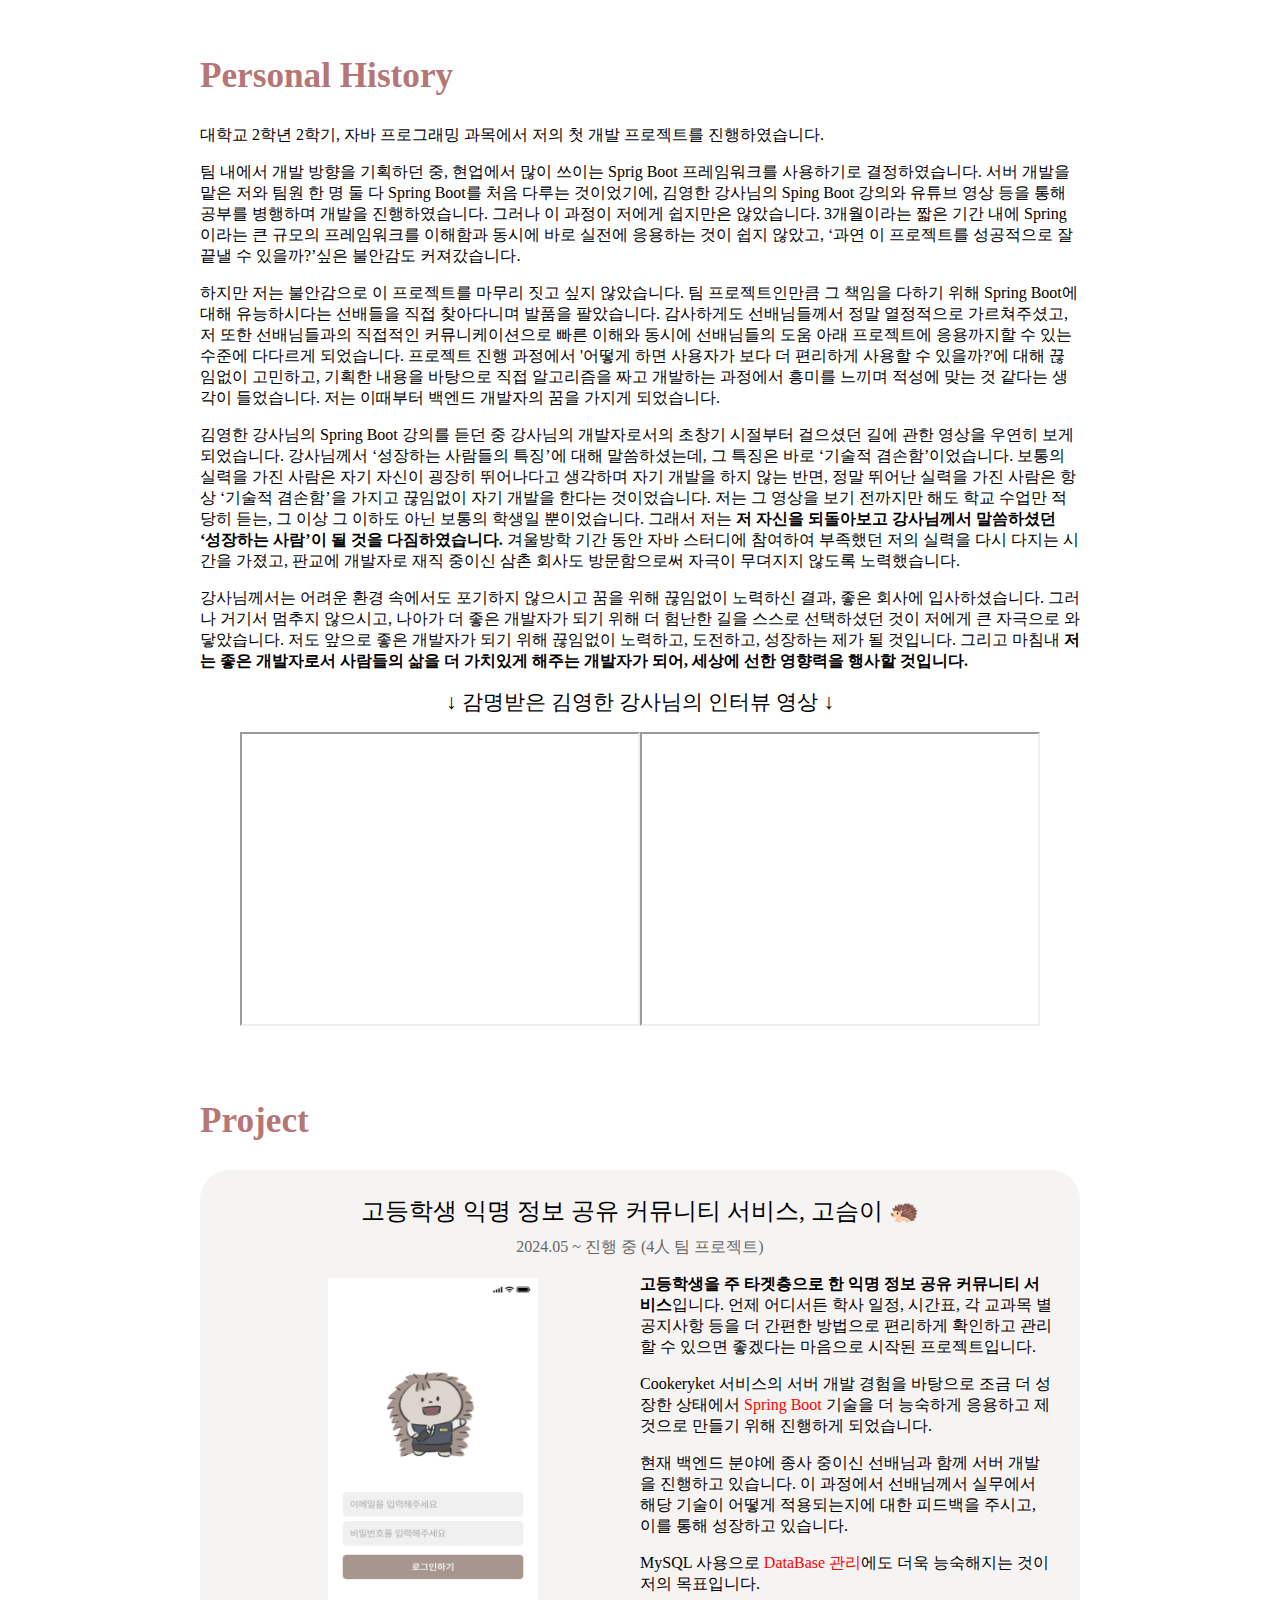
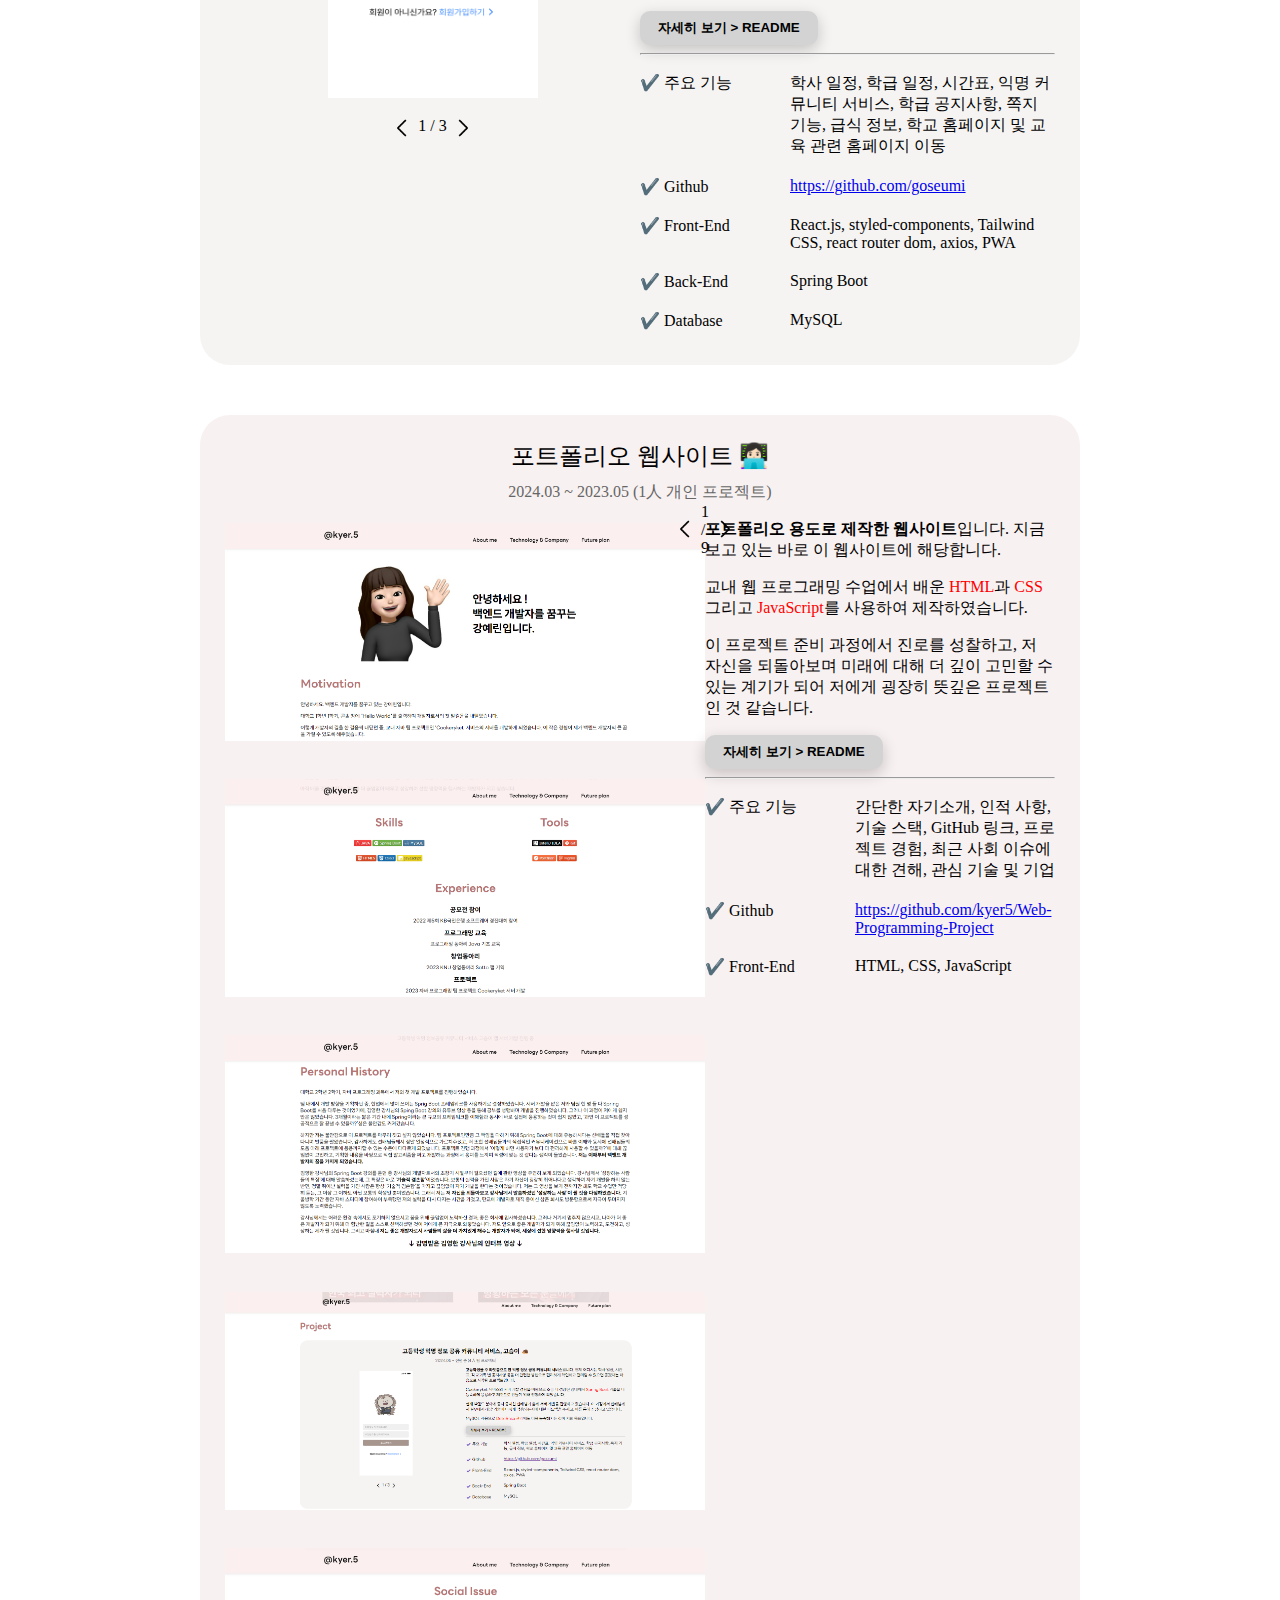
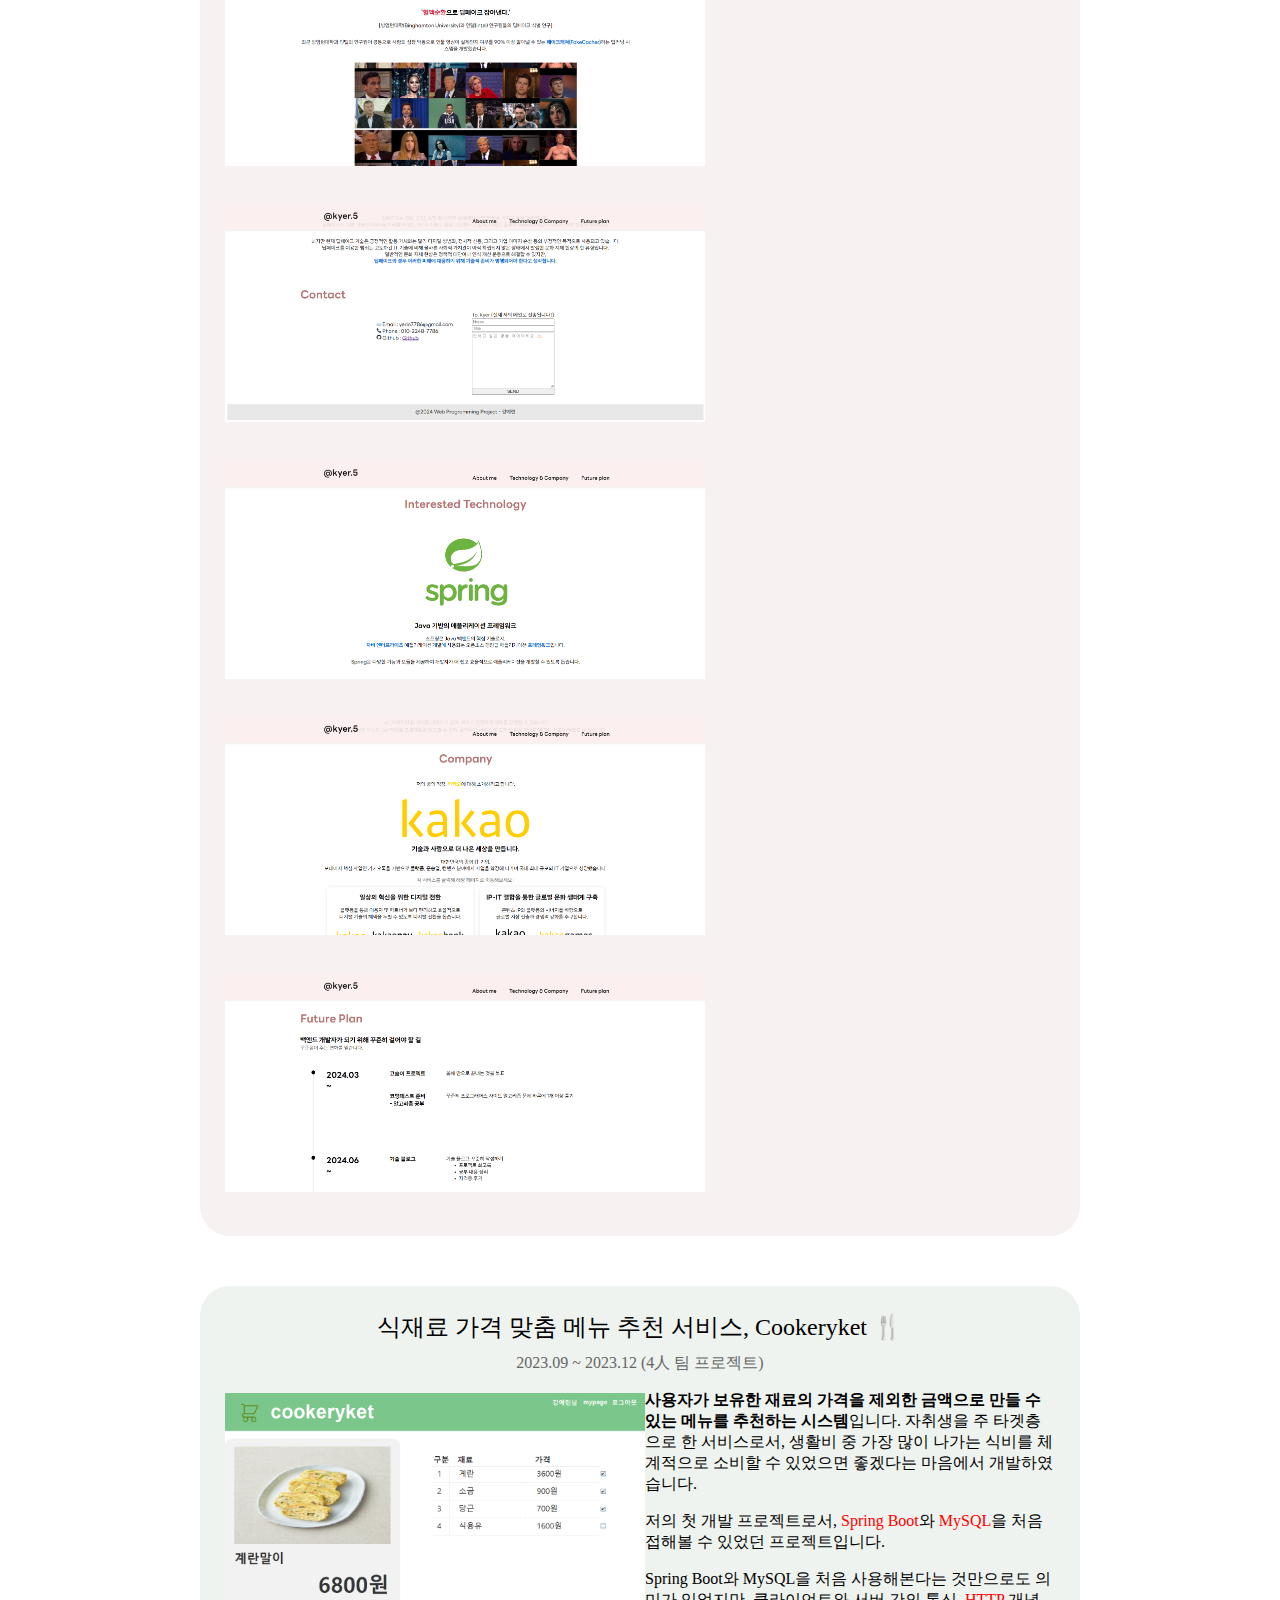
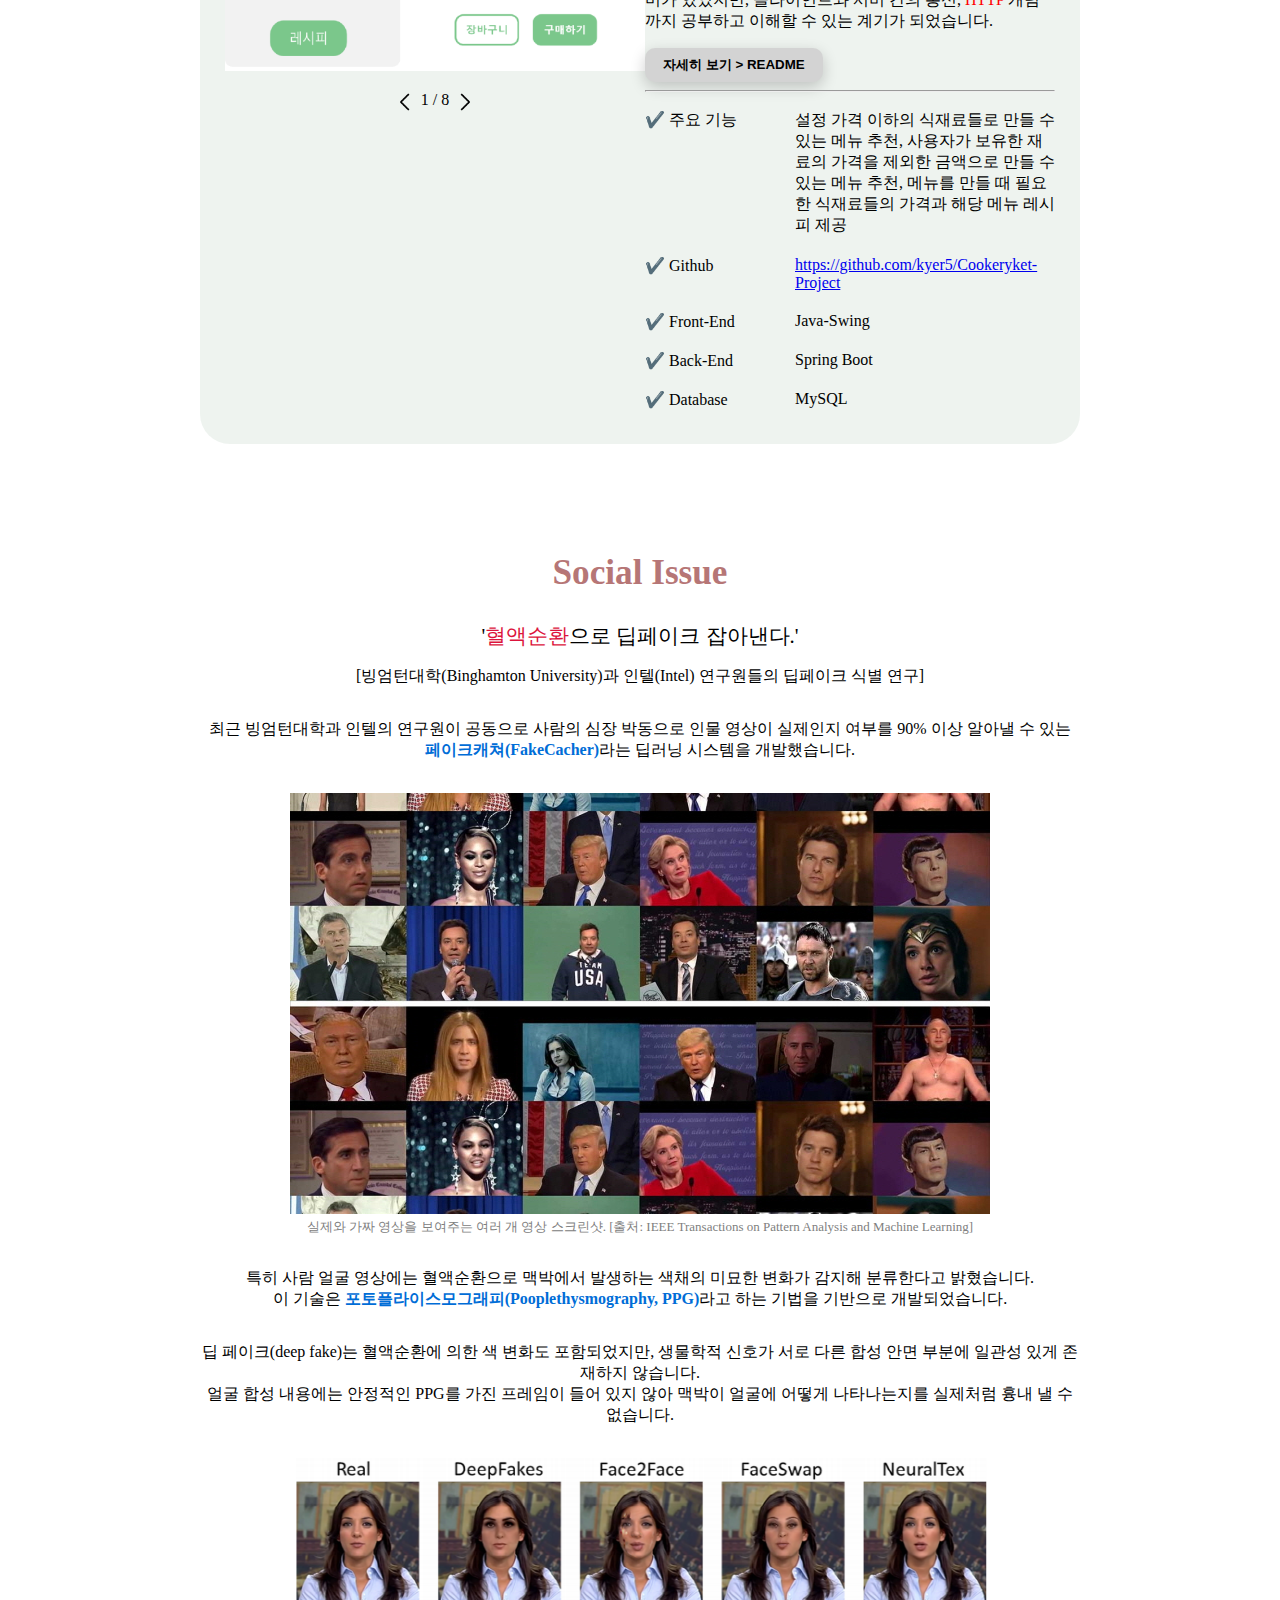
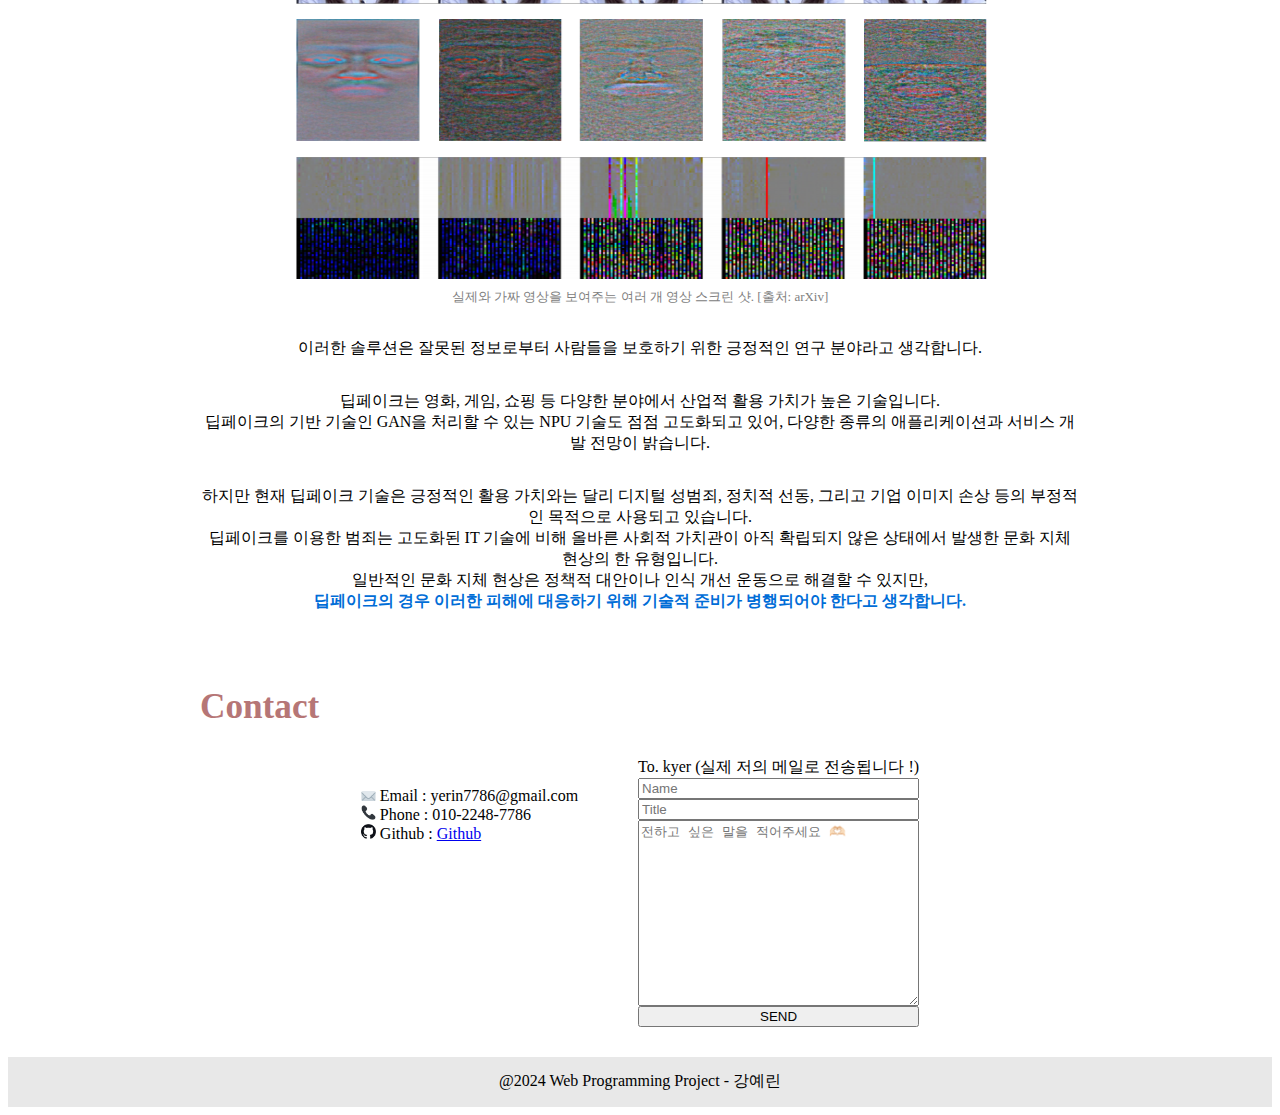
==== commit 161b77e0: "portfolio images 추가" ====
--- a/src/html/index.html
+++ b/src/html/index.html
@@ -341,8 +341,55 @@
               <span class="text-color-gray">2024.03 ~ 2023.05 (1人 개인 프로젝트)</span>
             </div>
             <div class="project-content">
-              <div class="project-image-inner">
-                <img src="../image/index/project/portfolio/portfolio.png" width="450" height="261"/></div>
+              <div class="project-image-slider-box">
+                <div class="project-image-slider-portfolio">
+                  <div class="project-image-container-box-portfolio">
+                    <div class="project-image-container-portfolio">
+                      <div class="project-image-inner">
+                        <img src="../image/index/project/portfolio/portfolio_01.png" height="218" width="480"/>
+                      </div>
+                      <div class="project-image-inner">
+                        <img src="../image/index/project/portfolio/portfolio_02.png" height="218" width="480"/>
+                      </div>
+                      <div class="project-image-inner">
+                        <img src="../image/index/project/portfolio/portfolio_03.png" height="218" width="480"/>
+                      </div>
+                      <div class="project-image-inner">
+                        <img src="../image/index/project/portfolio/portfolio_04.png" height="218" width="480"/>
+                      </div>
+                      <div class="project-image-inner">
+                        <img src="../image/index/project/portfolio/portfolio_05.png" height="218" width="480"/>
+                      </div>
+                      <div class="project-image-inner">
+                        <img src="../image/index/project/portfolio/portfolio_06.png" height="218" width="480"/>
+                      </div>
+                      <div class="project-image-inner">
+                        <img src="../image/index/project/portfolio/portfolio_07.png" height="218" width="480"/>
+                      </div>
+                      <div class="project-image-inner">
+                        <img src="../image/index/project/portfolio/portfolio_08.png" height="218" width="480"/>
+                      </div>
+                      <div class="project-image-inner">
+                        <img src="../image/index/project/portfolio/portfolio_09.png" height="218" width="480"/>
+                      </div>
+                    </div>
+                  </div>
+                  <div class="slider-btn">
+                    <button type="button" class="prev" id="portfolio-prev-btn">
+                      <img src="../image/index/project/left_arrow.png" height="20" width="20"/>
+                    </button>
+                    <div>
+                      <span id="portfolio-current-number">1</span>
+                      /
+                      <span>9</span>
+                    </div>
+                    <button type="button" class="next" id="portfolio-next-btn">
+                      <img src="../image/index/project/right_arrow.png" height="20" width="20"/>
+                    </button>
+                  </div>
+                </div>
+                <script src="../js/portfolio_image_slide.js"></script>
+              </div>
               <div class="project-description">
                 <p><b>포트폴리오 용도로 제작한 웹사이트</b>입니다.
                   지금 보고 있는 바로 이 웹사이트에 해당합니다.</p>
@@ -695,6 +742,7 @@
                           autocomplete="off"></textarea>
                 <button type="submit">SEND</button>
               </form>
+              <script src="../js/mail_send.js"></script>
             </div>
           </div>
         </article>
--- a/src/css/main.css
+++ b/src/css/main.css
@@ -62,15 +62,15 @@
     top: 0;
     left: 0;
     width: 62%;
+    display: flex;
+    align-items: center;
+    justify-content: space-between;
     z-index: 1;
-    display: flex;
-    align-items: center;
-    justify-content: space-between;
     padding-left: 19vw;
     padding-right: 19vw;
     background-color: #FBEDED;
+    box-shadow: 0 2px 6px 0 hsla(0, 0%, 80.8%, .5);
     opacity: 0.9;
-    box-shadow: 0 2px 6px 0 hsla(0, 0%, 80.8%, .5);
 }
 
 #header-inner {
@@ -78,12 +78,7 @@
     flex-direction: column;
     align-items: flex-end;
     justify-content: center;
-}
-
-audio {
-    margin-top: 5px;
-    width: 15vw;
-    height: 2vw;
+    margin-top: 30px;
 }
 
 header ul {
@@ -336,6 +331,13 @@
     width: 80%;
 }
 
+.result {
+    display: flex;
+    flex-direction: row;
+    justify-content: space-around;
+    align-items: center;
+}
+
 .close {
     color: #aaaaaa;
     float: right;
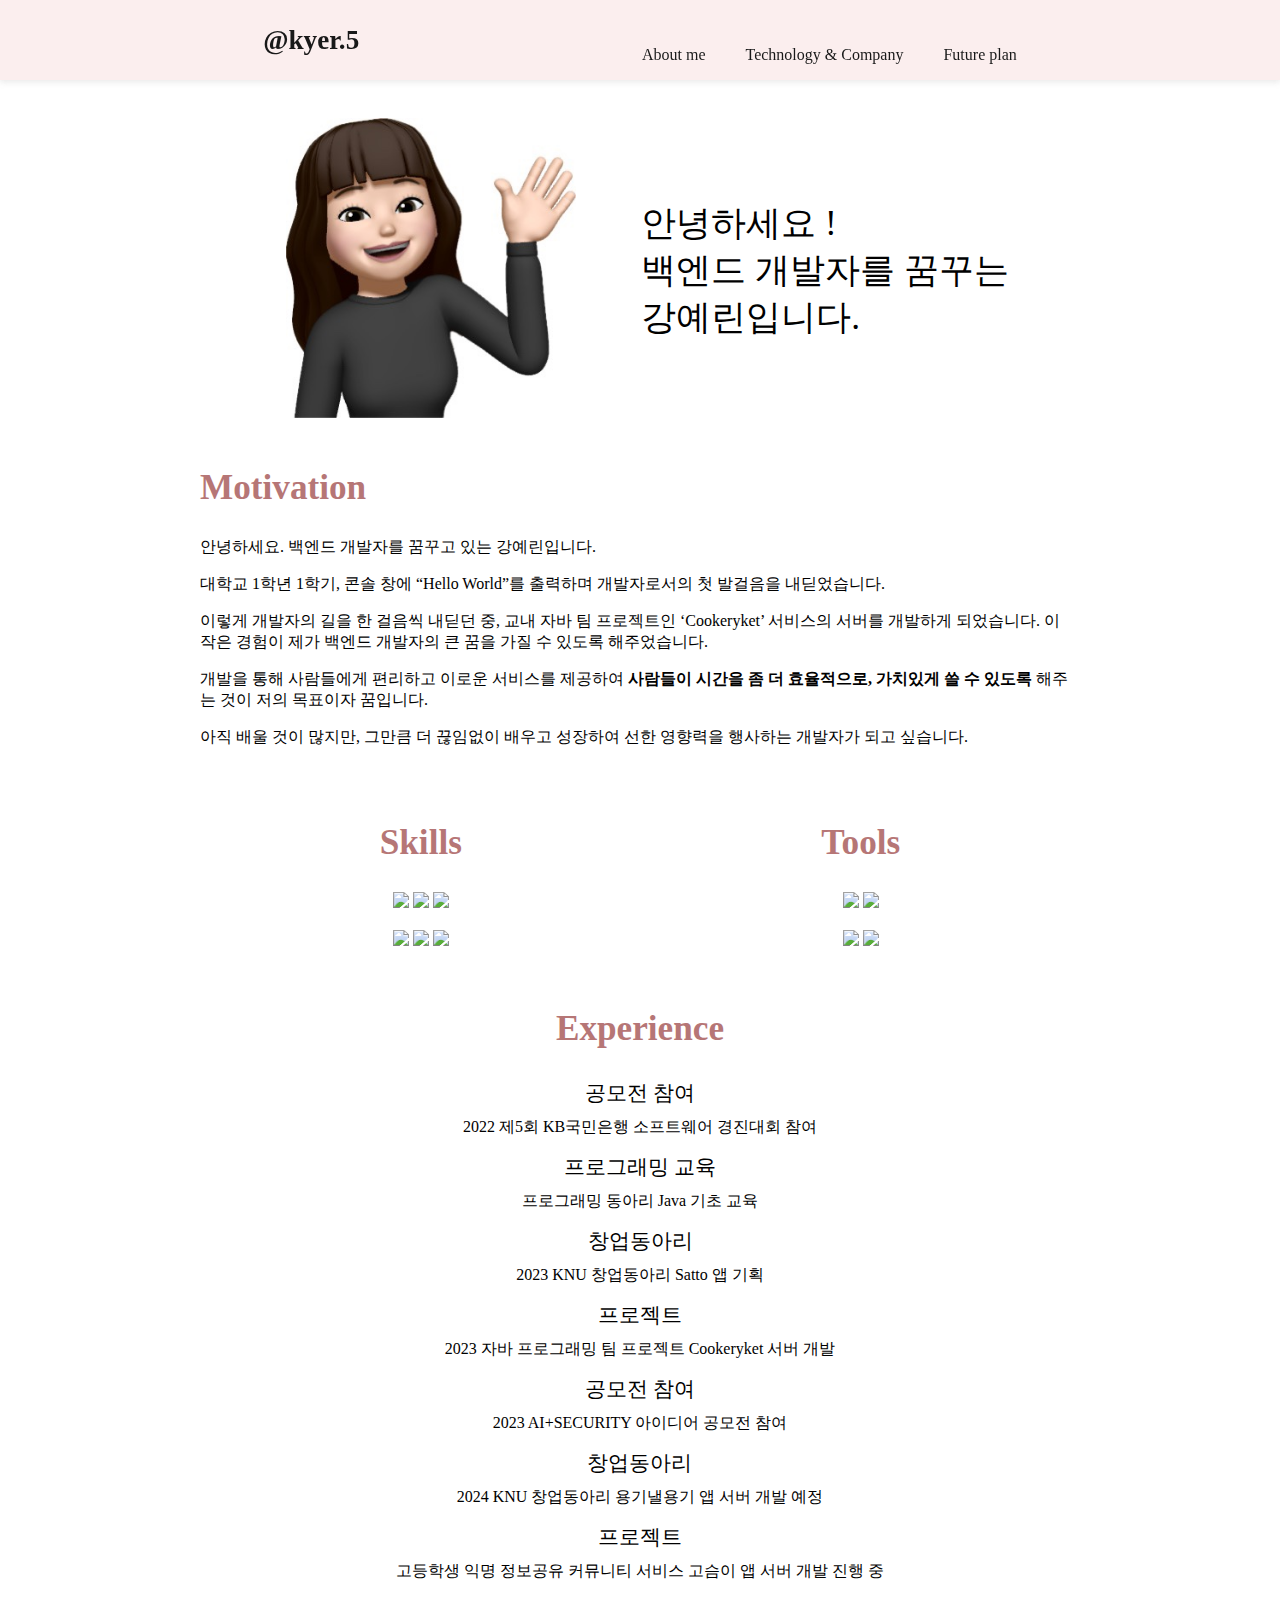
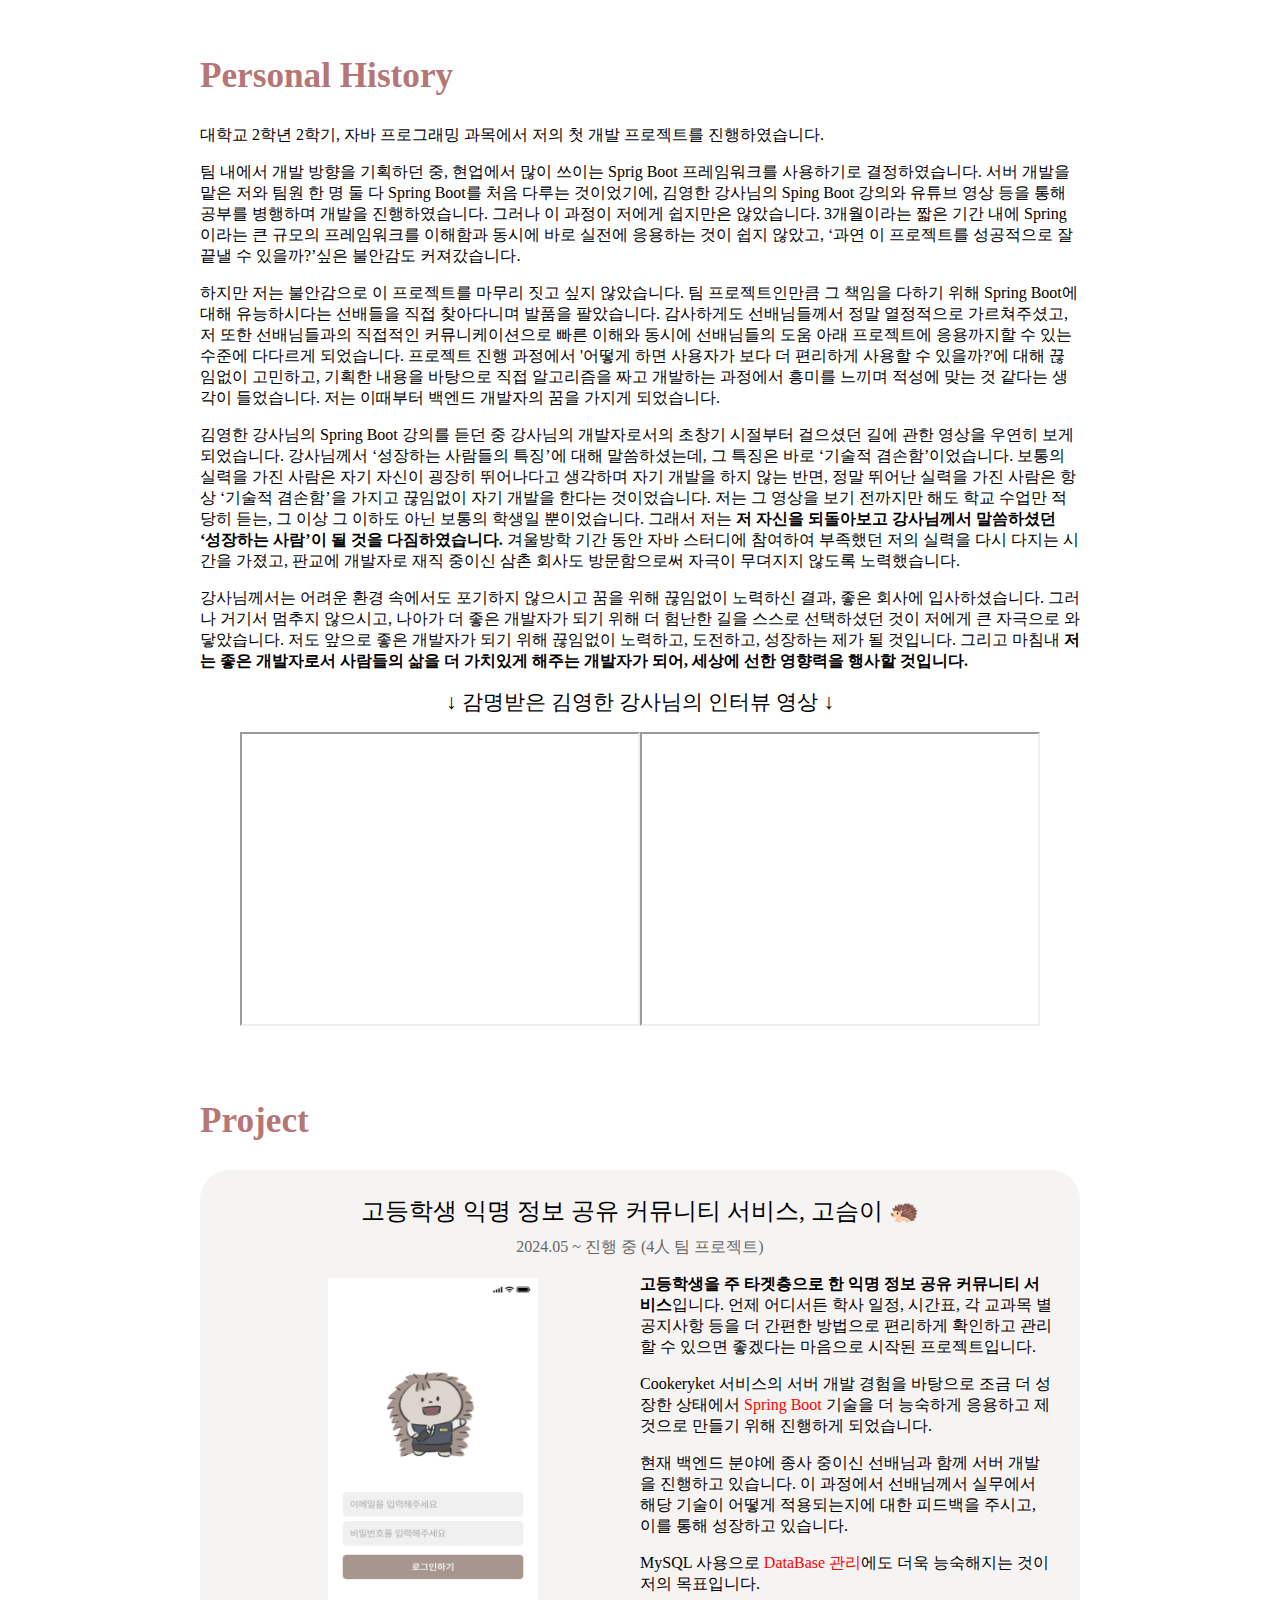
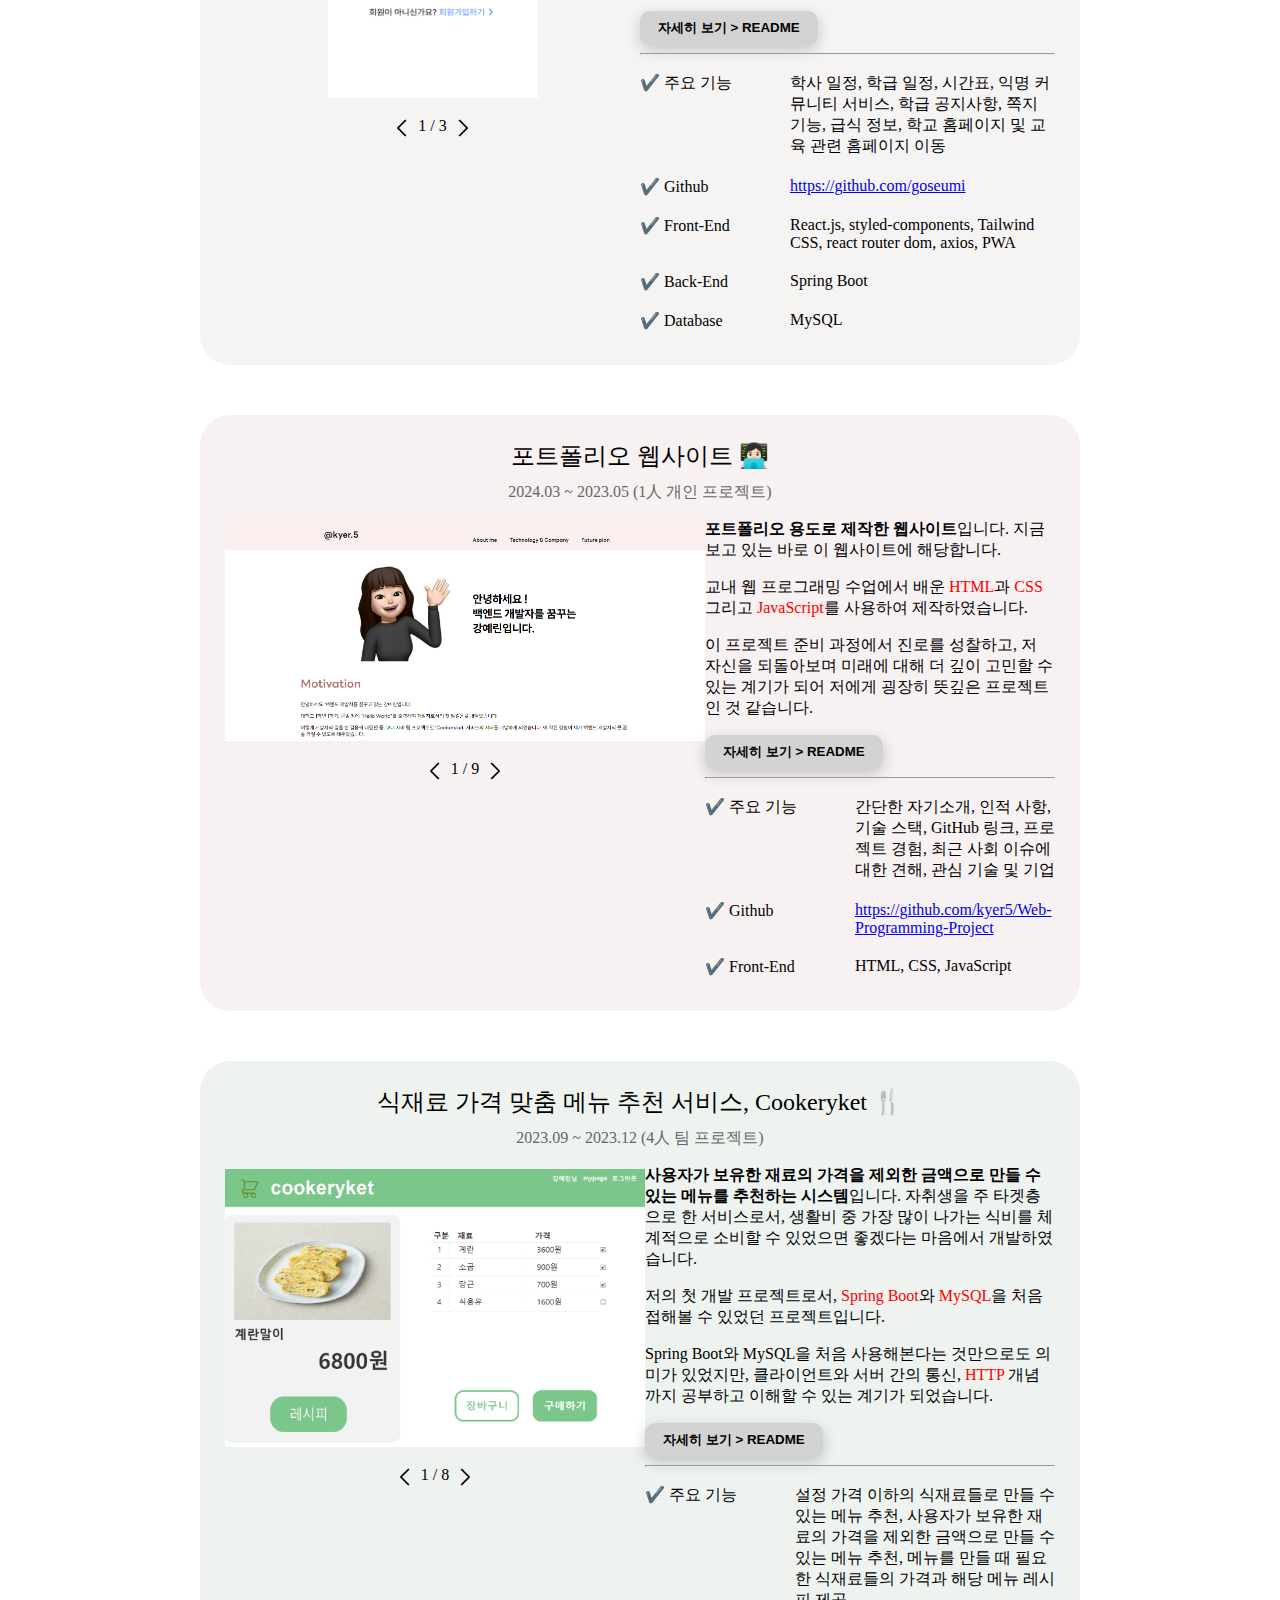
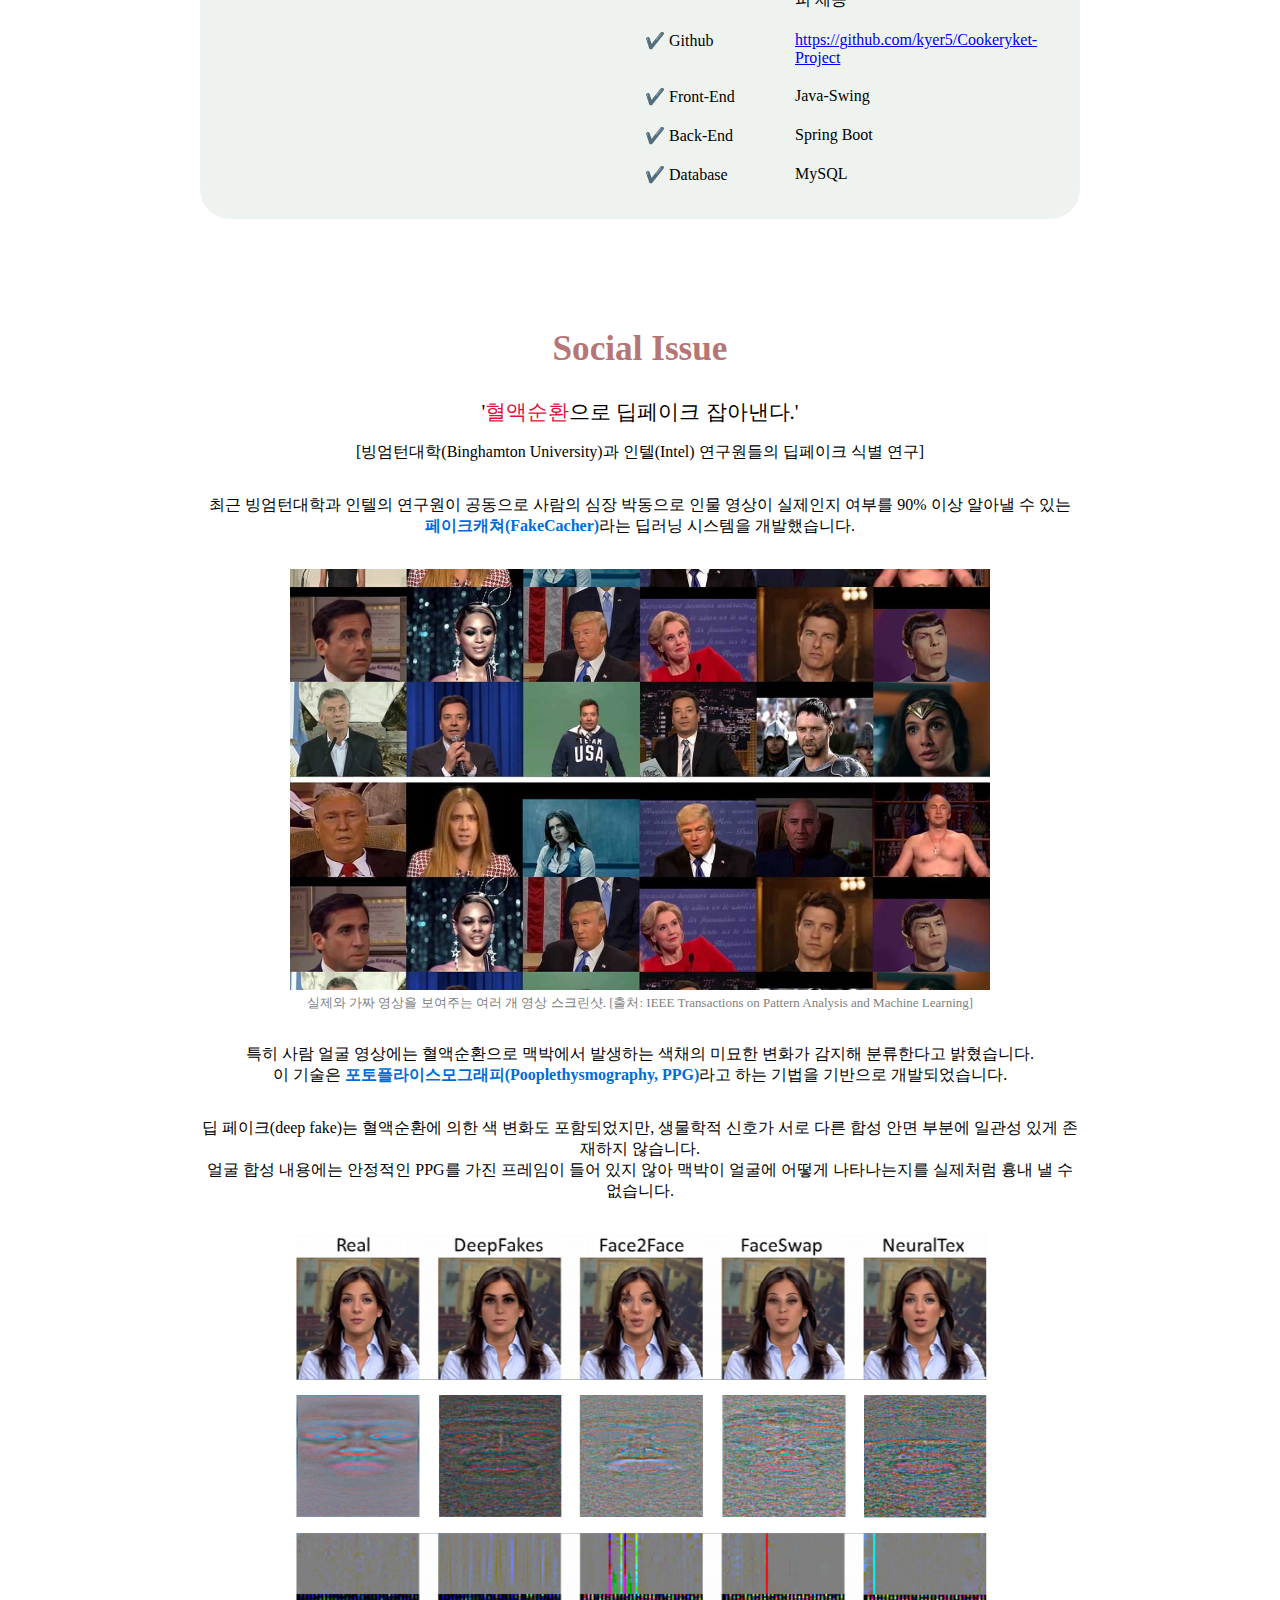
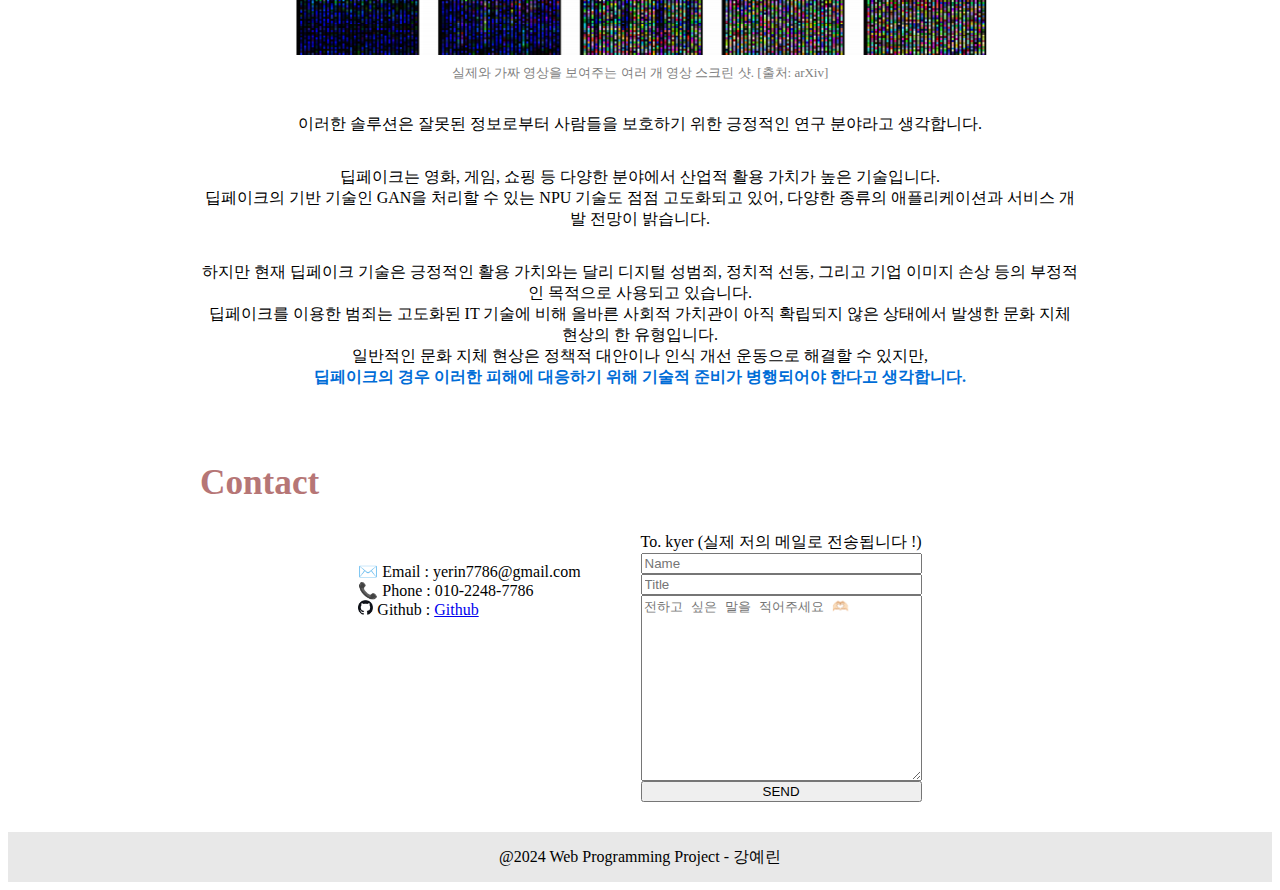
==== commit 7a91867b: "width, height 분리" ====
--- a/src/html/index.html
+++ b/src/html/index.html
@@ -32,7 +32,7 @@
       <div class="s-inner">
         <div id="masthead">
           <figure id="mastHeadImage">
-            <img src="../image/index/profile.jpg" height="300" width="290"/>
+            <img src="../image/index/profile.jpg" id="profile"/>
           </figure>
           <div id="mastHeadTitle">
             안녕하세요 !
@@ -156,15 +156,15 @@
             그리고 마침내 <strong>저는 좋은 개발자로서 사람들의 삶을 더 가치있게 해주는 개발자가 되어, 세상에 선한 영향력을 행사할 것입니다.</strong>
           </p>
           <div class="middle-size">↓ 감명받은 김영한 강사님의 인터뷰 영상 ↓</div>
-          <figure id="youtube-player">
-            <iframe width="515" height="290"
+          <figure id="youtube">
+            <iframe class="youtube-player"
                     src="https://www.youtube.com/embed/_HTj5b59Em0?si=GPtNGM2l-0Gg4qqu"
                     title="YouTube video player"
                     allow="accelerometer; autoplay; clipboard-write; encrypted-media;
                                     gyroscope; picture-in-picture; web-share"
                     referrerpolicy="strict-origin-when-cross-origin" allowfullscreen>
             </iframe>
-            <iframe width="515" height="290"
+            <iframe class="youtube-player"
                     src="https://www.youtube.com/embed/MNyNRraMU8Y?si=VzzTMIPouLsVgLO7"
                     title="YouTube video player"
                     allow="accelerometer; autoplay; clipboard-write; encrypted-media;
@@ -188,19 +188,19 @@
                   <div class="project-image-container-box-goseumi">
                     <div class="project-image-container-goseumi">
                       <div class="project-image-inner">
-                        <img src="../image/index/project/goseumi/goseumi_01.png" width="210" height="420"/>
-                      </div>
-                      <div class="project-image-inner">
-                        <img src="../image/index/project/goseumi/goseumi_02.png" width="210" height="420"/>
-                      </div>
-                      <div class="project-image-inner">
-                        <img src="../image/index/project/goseumi/goseumi_03.png" width="210" height="420"/>
-                      </div>
-                    </div>
-                  </div>
-                  <div class="slider-btn">
+                        <img src="../image/index/project/goseumi/goseumi_01.png" class="goseumi-img"/>
+                      </div>
+                      <div class="project-image-inner">
+                        <img src="../image/index/project/goseumi/goseumi_02.png" class="goseumi-img"/>
+                      </div>
+                      <div class="project-image-inner">
+                        <img src="../image/index/project/goseumi/goseumi_03.png" class="goseumi-img"/>
+                      </div>
+                    </div>
+                  </div>
+                  <div class="slider-page">
                     <button type="button" class="prev" id="goseumi-prev-btn">
-                      <img src="../image/index/project/left_arrow.png" height="20" width="20"/>
+                      <img src="../image/index/project/left_arrow.png" class="slider-btn"/>
                     </button>
                     <div>
                       <span id="goseumi-current-number">1</span>
@@ -208,7 +208,7 @@
                       <span>3</span>
                     </div>
                     <button type="button" class="next" id="goseumi-next-btn">
-                      <img src="../image/index/project/right_arrow.png" height="20" width="20"/>
+                      <img src="../image/index/project/right_arrow.png" class="slider-btn"/>
                     </button>
                   </div>
                   <script src="../js/goseumi_image_slide.js"></script>
@@ -346,37 +346,37 @@
                   <div class="project-image-container-box-portfolio">
                     <div class="project-image-container-portfolio">
                       <div class="project-image-inner">
-                        <img src="../image/index/project/portfolio/portfolio_01.png" height="218" width="480"/>
-                      </div>
-                      <div class="project-image-inner">
-                        <img src="../image/index/project/portfolio/portfolio_02.png" height="218" width="480"/>
-                      </div>
-                      <div class="project-image-inner">
-                        <img src="../image/index/project/portfolio/portfolio_03.png" height="218" width="480"/>
-                      </div>
-                      <div class="project-image-inner">
-                        <img src="../image/index/project/portfolio/portfolio_04.png" height="218" width="480"/>
-                      </div>
-                      <div class="project-image-inner">
-                        <img src="../image/index/project/portfolio/portfolio_05.png" height="218" width="480"/>
-                      </div>
-                      <div class="project-image-inner">
-                        <img src="../image/index/project/portfolio/portfolio_06.png" height="218" width="480"/>
-                      </div>
-                      <div class="project-image-inner">
-                        <img src="../image/index/project/portfolio/portfolio_07.png" height="218" width="480"/>
-                      </div>
-                      <div class="project-image-inner">
-                        <img src="../image/index/project/portfolio/portfolio_08.png" height="218" width="480"/>
-                      </div>
-                      <div class="project-image-inner">
-                        <img src="../image/index/project/portfolio/portfolio_09.png" height="218" width="480"/>
-                      </div>
-                    </div>
-                  </div>
-                  <div class="slider-btn">
+                        <img src="../image/index/project/portfolio/portfolio_01.png" class="portfolio-img"/>
+                      </div>
+                      <div class="project-image-inner">
+                        <img src="../image/index/project/portfolio/portfolio_02.png" class="portfolio-img"/>
+                      </div>
+                      <div class="project-image-inner">
+                        <img src="../image/index/project/portfolio/portfolio_03.png" class="portfolio-img"/>
+                      </div>
+                      <div class="project-image-inner">
+                        <img src="../image/index/project/portfolio/portfolio_04.png" class="portfolio-img"/>
+                      </div>
+                      <div class="project-image-inner">
+                        <img src="../image/index/project/portfolio/portfolio_05.png" class="portfolio-img"/>
+                      </div>
+                      <div class="project-image-inner">
+                        <img src="../image/index/project/portfolio/portfolio_06.png" class="portfolio-img"/>
+                      </div>
+                      <div class="project-image-inner">
+                        <img src="../image/index/project/portfolio/portfolio_07.png" class="portfolio-img"/>
+                      </div>
+                      <div class="project-image-inner">
+                        <img src="../image/index/project/portfolio/portfolio_08.png" class="portfolio-img"/>
+                      </div>
+                      <div class="project-image-inner">
+                        <img src="../image/index/project/portfolio/portfolio_09.png" class="portfolio-img"/>
+                      </div>
+                    </div>
+                  </div>
+                  <div class="slider-page">
                     <button type="button" class="prev" id="portfolio-prev-btn">
-                      <img src="../image/index/project/left_arrow.png" height="20" width="20"/>
+                      <img src="../image/index/project/left_arrow.png" class="slider-btn"/>
                     </button>
                     <div>
                       <span id="portfolio-current-number">1</span>
@@ -384,7 +384,7 @@
                       <span>9</span>
                     </div>
                     <button type="button" class="next" id="portfolio-next-btn">
-                      <img src="../image/index/project/right_arrow.png" height="20" width="20"/>
+                      <img src="../image/index/project/right_arrow.png" class="slider-btn"/>
                     </button>
                   </div>
                 </div>
@@ -439,13 +439,13 @@
                       그래서 저는 레이아웃 문제를 해결하기 위해 모든 ‘display’ 속성에 ‘flex’를 적용함으로써 제가 겪었던 문제를 해결할 수 있었습니다.</p>
                     <div class="result">
                       <figure>
-                        <img src="../image/index/project/portfolio/display_flex.png" height="200" width="233"/>
+                        <img src="../image/index/project/portfolio/display_flex.png" id="portfolio-result-img-01"/>
                         <figcaption>
                           display: flex 적용 코드
                         </figcaption>
                       </figure>
                       <figure>
-                        <img src="../image/index/project/portfolio/flex_result_01.png" height="287" width="600"/>
+                        <img src="../image/index/project/portfolio/flex_result_01.png" id="portfolio-result-img-02"/>
                         <figcaption>
                           display: flex 적용 후 justify-content: space-around로 뷰포트에 따라 자식 요소들이 적절한 위치에 배치된 모습
                         </figcaption>
@@ -509,34 +509,34 @@
                   <div class="project-image-container-box-cookeryket">
                     <div class="project-image-container-cookeryket">
                       <div class="project-image-inner">
-                        <img src="../image/index/project/cookeryket/cookeryket_01.png" height="278.46" width="420"/>
-                      </div>
-                      <div class="project-image-inner">
-                        <img src="../image/index/project/cookeryket/cookeryket_02.png" height="278.46" width="420"/>
-                      </div>
-                      <div class="project-image-inner">
-                        <img src="../image/index/project/cookeryket/cookeryket_03.png" height="278.46" width="420"/>
-                      </div>
-                      <div class="project-image-inner">
-                        <img src="../image/index/project/cookeryket/cookeryket_04.png" height="278.46" width="420"/>
-                      </div>
-                      <div class="project-image-inner">
-                        <img src="../image/index/project/cookeryket/cookeryket_05.png" height="278.46" width="420"/>
-                      </div>
-                      <div class="project-image-inner">
-                        <img src="../image/index/project/cookeryket/cookeryket_06.png" height="278.46" width="420"/>
-                      </div>
-                      <div class="project-image-inner">
-                        <img src="../image/index/project/cookeryket/cookeryket_07.png" height="278.46" width="420"/>
-                      </div>
-                      <div class="project-image-inner">
-                        <img src="../image/index/project/cookeryket/cookeryket_08.png" height="278.46" width="420"/>
-                      </div>
-                    </div>
-                  </div>
-                  <div class="slider-btn">
+                        <img src="../image/index/project/cookeryket/cookeryket_01.png" class="cookeryket-img"/>
+                      </div>
+                      <div class="project-image-inner">
+                        <img src="../image/index/project/cookeryket/cookeryket_02.png" class="cookeryket-img"/>
+                      </div>
+                      <div class="project-image-inner">
+                        <img src="../image/index/project/cookeryket/cookeryket_03.png" class="cookeryket-img"/>
+                      </div>
+                      <div class="project-image-inner">
+                        <img src="../image/index/project/cookeryket/cookeryket_04.png" class="cookeryket-img"/>
+                      </div>
+                      <div class="project-image-inner">
+                        <img src="../image/index/project/cookeryket/cookeryket_05.png" class="cookeryket-img"/>
+                      </div>
+                      <div class="project-image-inner">
+                        <img src="../image/index/project/cookeryket/cookeryket_06.png" class="cookeryket-img"/>
+                      </div>
+                      <div class="project-image-inner">
+                        <img src="../image/index/project/cookeryket/cookeryket_07.png" class="cookeryket-img"/>
+                      </div>
+                      <div class="project-image-inner">
+                        <img src="../image/index/project/cookeryket/cookeryket_08.png" class="cookeryket-img"/>
+                      </div>
+                    </div>
+                  </div>
+                  <div class="slider-page">
                     <button type="button" class="prev" id="cookeryket-prev-btn">
-                      <img src="../image/index/project/left_arrow.png" height="20" width="20"/>
+                      <img src="../image/index/project/left_arrow.png" class="slider-btn"/>
                     </button>
                     <div>
                       <span id="cookeryket-current-number">1</span>
@@ -544,7 +544,7 @@
                       <span>8</span>
                     </div>
                     <button type="button" class="next" id="cookeryket-next-btn">
-                      <img src="../image/index/project/right_arrow.png" height="20" width="20"/>
+                      <img src="../image/index/project/right_arrow.png" class="slider-btn"/>
                     </button>
                   </div>
                   <script src="../js/cookeryket_image_slide.js"></script>
@@ -595,7 +595,7 @@
                     <p>그 당시 데이터베이스에 대한 개념이 전혀 없었고, 처음 다뤄보는 것이었기 때문에 이런 문제들에서 어려움을 겪었지만 노력 끝에 해결할 수 있었습니다.</p>
                     <div class="result">
                       <figure>
-                        <img src="../image/index/project/cookeryket/cookeryket_database.png" height="447" width="605"/>
+                        <img src="../image/index/project/cookeryket/cookeryket_database.png" id="cookeryket-result-img"/>
                         <figcaption>
                           cookeryket database 중 menu_ingredient 테이블
                         </figcaption>
@@ -692,7 +692,7 @@
           <p>최근 빙엄턴대학과 인텔의 연구원이 공동으로 사람의 심장 박동으로 인물 영상이 실제인지 여부를 90% 이상 알아낼 수 있는 <b><span class="text-color-blue">페이크캐쳐(FakeCacher)</span></b>라는
             딥러닝 시스템을 개발했습니다.</p>
           <figure>
-            <img src="../image/index/social_issue/deepfake_01.png" height="421" width="700"/>
+            <img src="../image/index/social_issue/deepfake_01.png" id="social-issue-img-01"/>
             <figcaption>실제와 가짜 영상을 보여주는 여러 개 영상 스크린샷. [출처: IEEE Transactions on Pattern Analysis and Machine Learning]
             </figcaption>
           </figure>
@@ -702,7 +702,7 @@
           <p>딥 페이크(deep fake)는 혈액순환에 의한 색 변화도 포함되었지만, 생물학적 신호가 서로 다른 합성 안면 부분에 일관성 있게 존재하지 않습니다.<br>
             얼굴 합성 내용에는 안정적인 PPG를 가진 프레임이 들어 있지 않아 맥박이 얼굴에 어떻게 나타나는지를 실제처럼 흉내 낼 수 없습니다.</p>
           <figure>
-            <img src="../image/index/social_issue/deepfake_02.png" height="426" width="700"/>
+            <img src="../image/index/social_issue/deepfake_02.png" is="social-issue-img-02"/>
             <figcaption>실제와 가짜 영상을 보여주는 여러 개 영상 스크린 샷. [출처: arXiv]</figcaption>
           </figure>
           <p>이러한 솔루션은 잘못된 정보로부터 사람들을 보호하기 위한 긍정적인 연구 분야라고 생각합니다.</p>
@@ -719,15 +719,13 @@
             <div class="contact-inner-left">
               <div class="contact-inner-inform">
                 <li>
-                  <img src="../image/index/contact/email.png" height="10" width="15"/>
-                  Email : yerin7786@gmail.com
+                  ✉️ Email : yerin7786@gmail.com
                 </li>
                 <li>
-                  <img src="../image/index/contact/phone.png" height="15" width="15"/>
-                  Phone : 010-2248-7786
+                  📞 Phone : 010-2248-7786
                 </li>
                 <li>
-                  <img src="../image/index/contact/github.png" height="15" width="15"/>
+                  <img src="../image/index/contact/github.png" id="github-logo-img"/>
                   Github : <a href="https://github.com/kyer5/Web-Programming-Project.git">Github</a>
                 </li>
               </div>
--- a/src/css/main.css
+++ b/src/css/main.css
@@ -114,6 +114,10 @@
 }
 
 /*masthead*/
+#profile {
+    height: 300px;
+    width: 290px;
+}
 #masthead {
     display: flex;
     justify-content: center;
@@ -149,10 +153,15 @@
 }
 
 /*personal history*/
-#youtube-player {
+#youtube {
     display: flex;
     flex-direction: row;
     justify-content: space-around;
+}
+
+.youtube-player {
+    width: 515px;
+    height: 290px;
 }
 
 /*project*/
@@ -197,6 +206,36 @@
     flex: 1;
     margin: 1.5vw;
     justify-content: center;
+}
+
+.goseumi-img {
+    width: 210px;
+    height: 420px;
+}
+
+.portfolio-img {
+    height: 218px;
+    width: 480px;
+}
+
+#portfolio-result-img-01 {
+    height: 200px;
+    width: 233px;
+}
+
+#portfolio-result-img-02 {
+    height: 287px;
+    width: 600px;
+}
+
+.cookeryket-img {
+    height: 278.46px;
+    width: 420px;
+}
+
+#cookeryket-result-img {
+    height: 447px;
+    width: 605px;
 }
 
 .project-description {
@@ -250,6 +289,13 @@
     width: 210px;
 }
 
+.project-image-slider-portfolio {
+    display: flex;
+    flex-direction: column;
+    overflow: hidden;
+    width: 480px;
+}
+
 .project-image-slider-cookeryket {
     display: flex;
     flex-direction: column;
@@ -267,11 +313,20 @@
     width: 210px;
 }
 
+.project-image-container-box-portfolio {
+    width: 480px;
+}
+
 .project-image-container-box-cookeryket {
     width: 420px;
 }
 
 .project-image-container-goseumi {
+    transition: transform 1s;
+    display: flex;
+}
+
+.project-image-container-portfolio {
     transition: transform 1s;
     display: flex;
 }
@@ -287,9 +342,14 @@
     margin-right: 0;
 }
 
+.slider-page {
+    display: flex;
+    justify-content: center;
+}
+
 .slider-btn {
-    display: flex;
-    justify-content: center;
+    height: 20px;
+    width: 20px;
 }
 
 .prev, .next {
@@ -361,6 +421,16 @@
     align-items: center;
 }
 
+#social-issue-img-01 {
+    height: 421px;
+    width: 700px;
+}
+
+#social-issue-img-02 {
+    height: 426px;
+    width: 700px;
+}
+
 .social-issue-red {
     color: crimson;
 }
@@ -381,6 +451,11 @@
     margin-left: 30px;
 }
 
+#github-logo-img {
+    height: 15px;
+    width: 15px;
+}
+
 form {
     display: flex;
     flex-direction: column;
@@ -392,6 +467,17 @@
     flex-direction: column;
     text-align: center;
     align-items: center;
+}
+
+#spring-img {
+    height: 279px;
+    width: 400px;
+}
+
+.tech-wrap {
+    display: flex;
+    flex-direction: column;
+    padding-top: 60px;
 }
 
 .spring-feature-name {
@@ -432,6 +518,11 @@
     width: 20%;
 }
 
+#mvcCanvas {
+    width: 600px;
+    height: 276.75px;
+}
+
 .mvc-wrap {
     display: flex;
     flex-direction: column;
@@ -469,12 +560,37 @@
     list-style-type: disc;
 }
 
+#spring-boot-img {
+    height: 210px;
+    width: 400px;
+}
+
+#spring-code-img {
+    height: 700px;
+    width: 553px;
+}
+
+#allow {
+    height: 100px;
+    width: 100px;
+}
+
+#spring-boot-code-img {
+    height: 125px;
+    width: 553px;
+}
+
 /*company*/
 #company {
     display: flex;
     flex-direction: column;
     align-items: center;
     text-align: center;
+}
+
+#kakao-logo {
+    height: 126.42px;
+    width: 400px;
 }
 
 .kakao-service {
@@ -499,12 +615,95 @@
     justify-content: space-around;
 }
 
+#kakao-careers {
+    width: 93.75px;
+    height: 45px;
+}
+
+#kakao-pay {
+    width: 126.75px;
+    height: 45px;
+}
+
+#kakao-bank {
+    width: 141px;
+    height: 45px;
+}
+
+#kakao-mobility {
+    width: 187.5px;
+    height: 45px;
+}
+
+#kakao-style {
+    width: 141.75px;
+    height: 45px;
+}
+
+#kakao-ent {
+    width: 117px;
+    height: 45px;
+}
+
+#kakao-gamescorp {
+    width: 165px;
+    height: 45px;
+}
+
+#kakao-piccoma {
+    width: 192.75px;
+    height: 45px;
+}
+
+#kakao-brain {
+    width: 141px;
+    height: 45px;
+}
+
+#kakao-enterprise {
+    width: 213.75px;
+    height: 45px
+}
+
+#kakao-vc {
+    width: 200.25px;
+    height: 45px;
+}
+
+#kakao-healthcare {
+    width: 216.75px;
+    height: 45px;
+}
+
+#kakao-inverstment {
+    width: 236.25px;
+    height: 45px;
+}
+
+#kakao-tech-blog {
+    height: 451px;
+    width: 810px;
+}
+
+#kakao-backend-01 {
+    height: 160px;
+    width: 684px;
+}
+
+#kakao-backend-02 {
+    height: 175px;
+    width: 684px;
+}
 /*future plan*/
 .future-plan-list-design {
     display: flex;
     flex-direction: column;
     align-items: center;
     margin-right: 40px;
+}
+
+#plan-wrap {
+    margin-top: 60px;
 }
 
 .milestones {
@@ -568,7 +767,7 @@
 }
 
 /*footer*/
-.footer-inner {
+footer {
     display: flex;
     align-items: center;
     justify-content: center;
